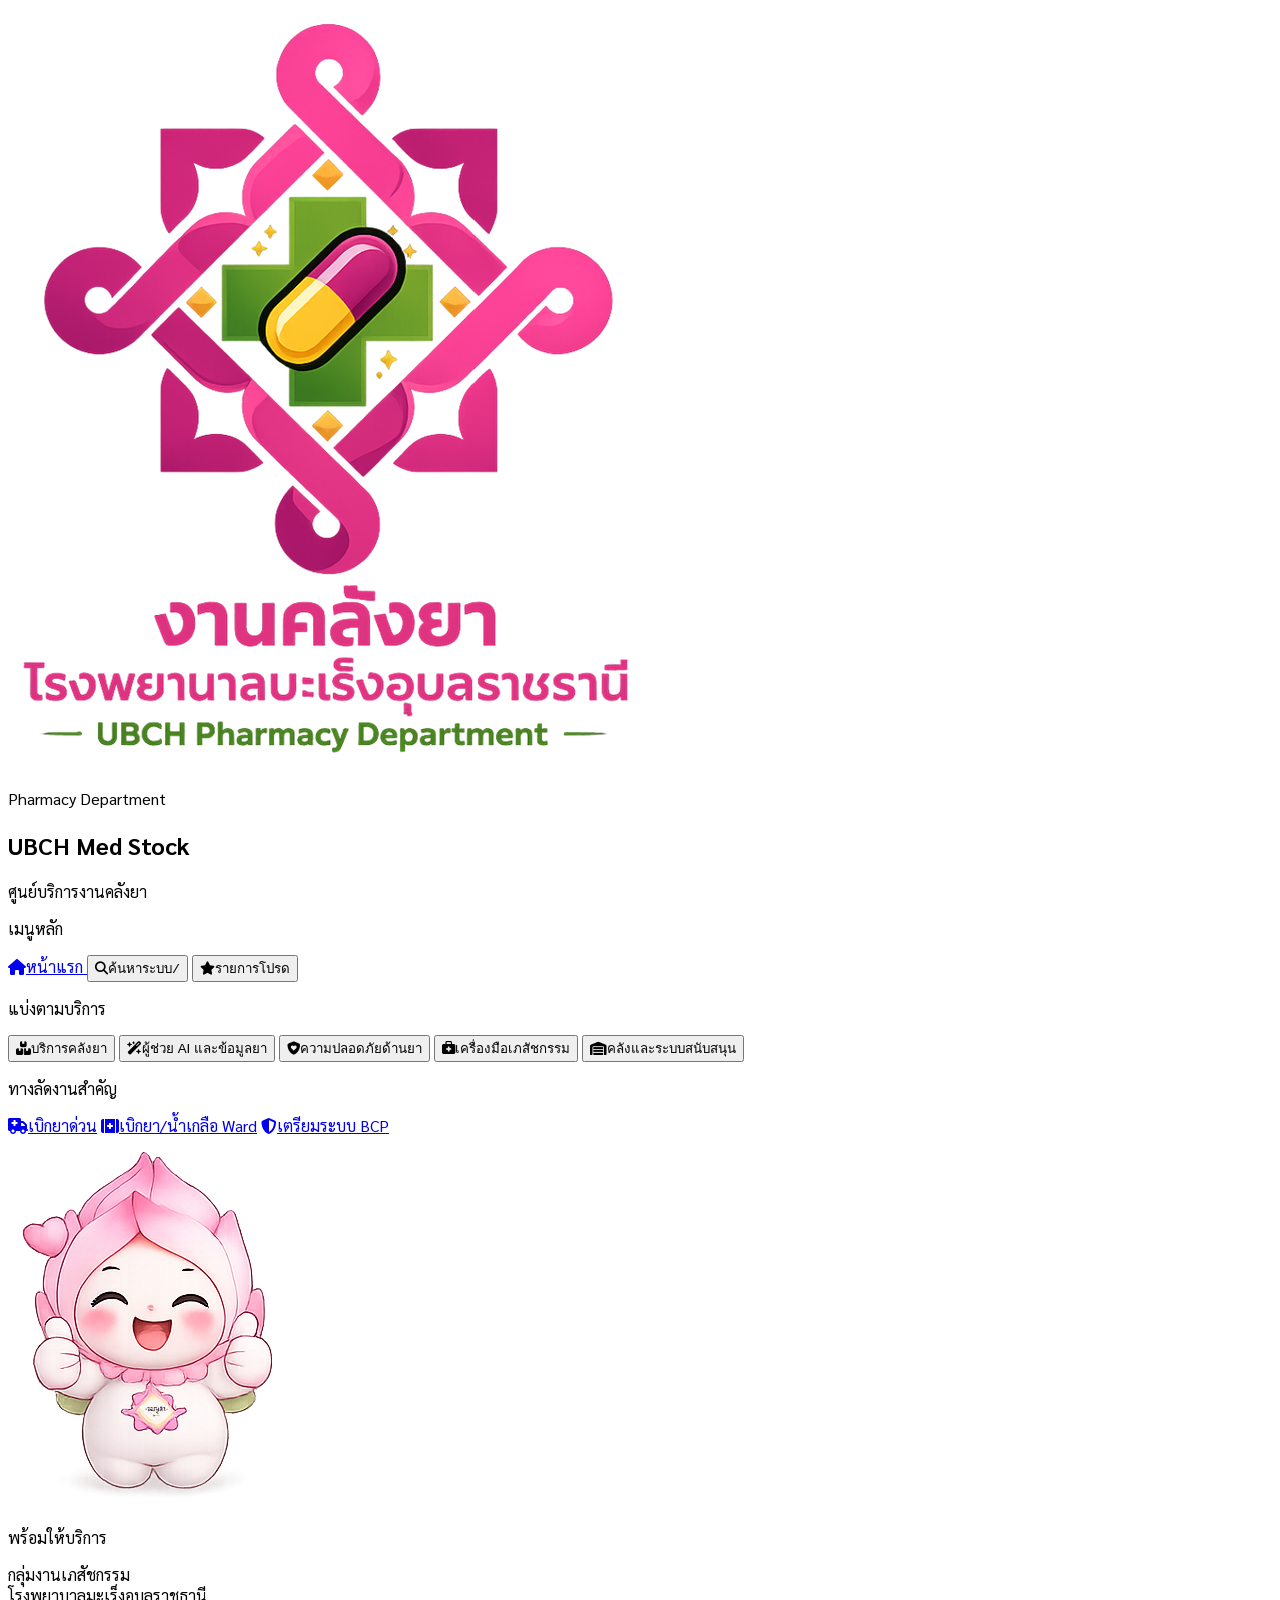
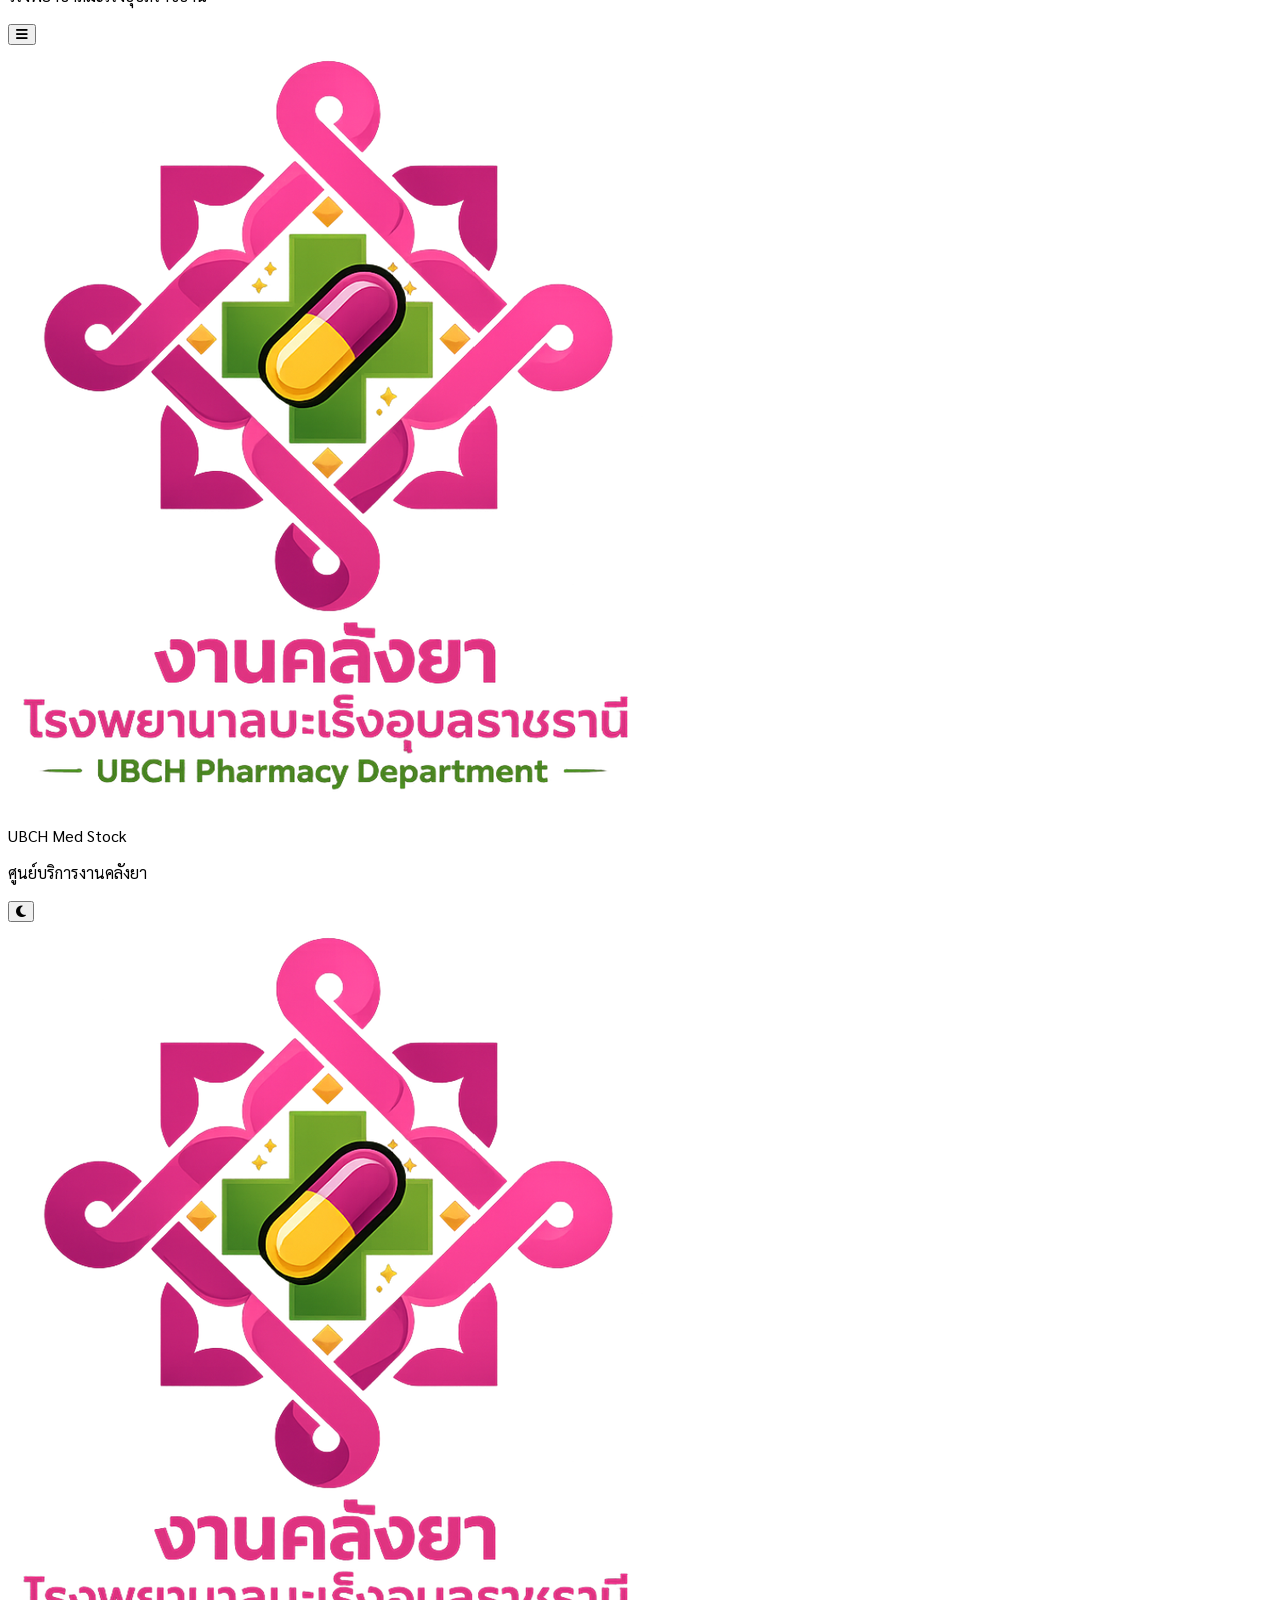
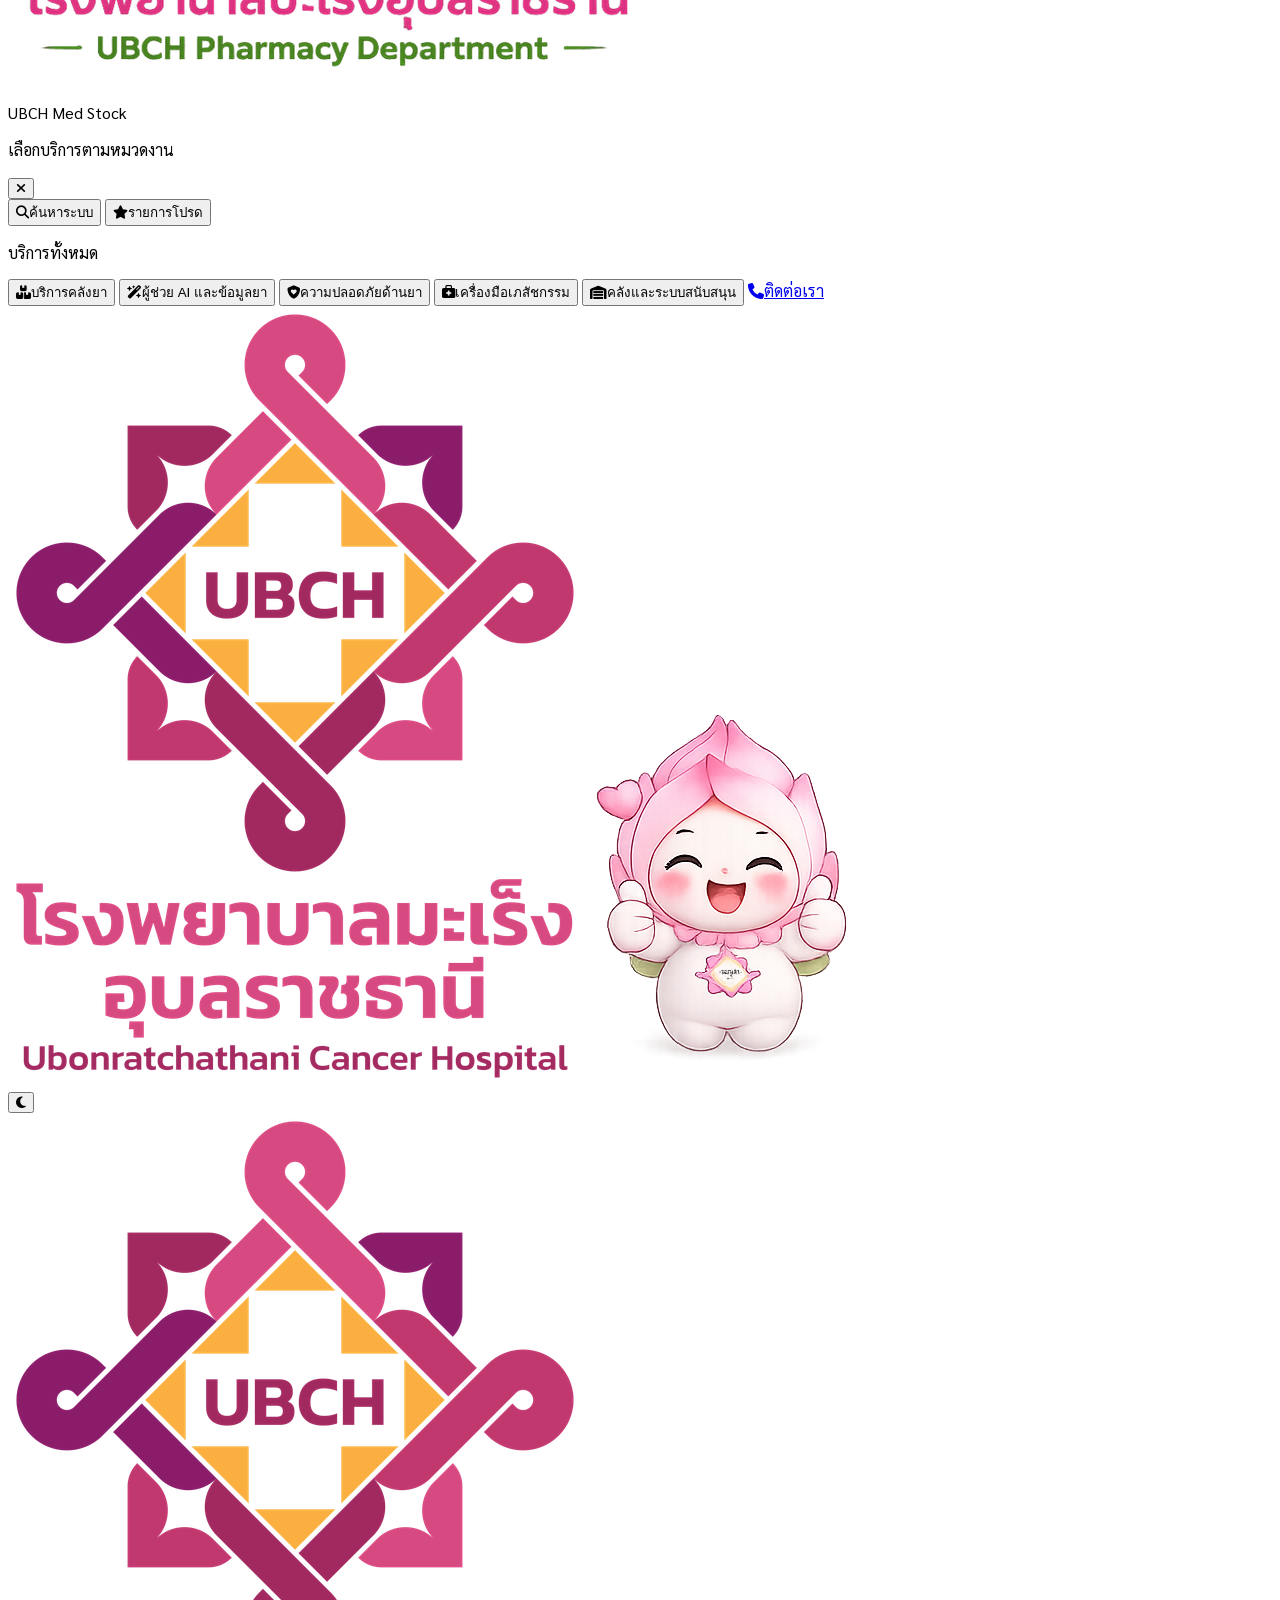
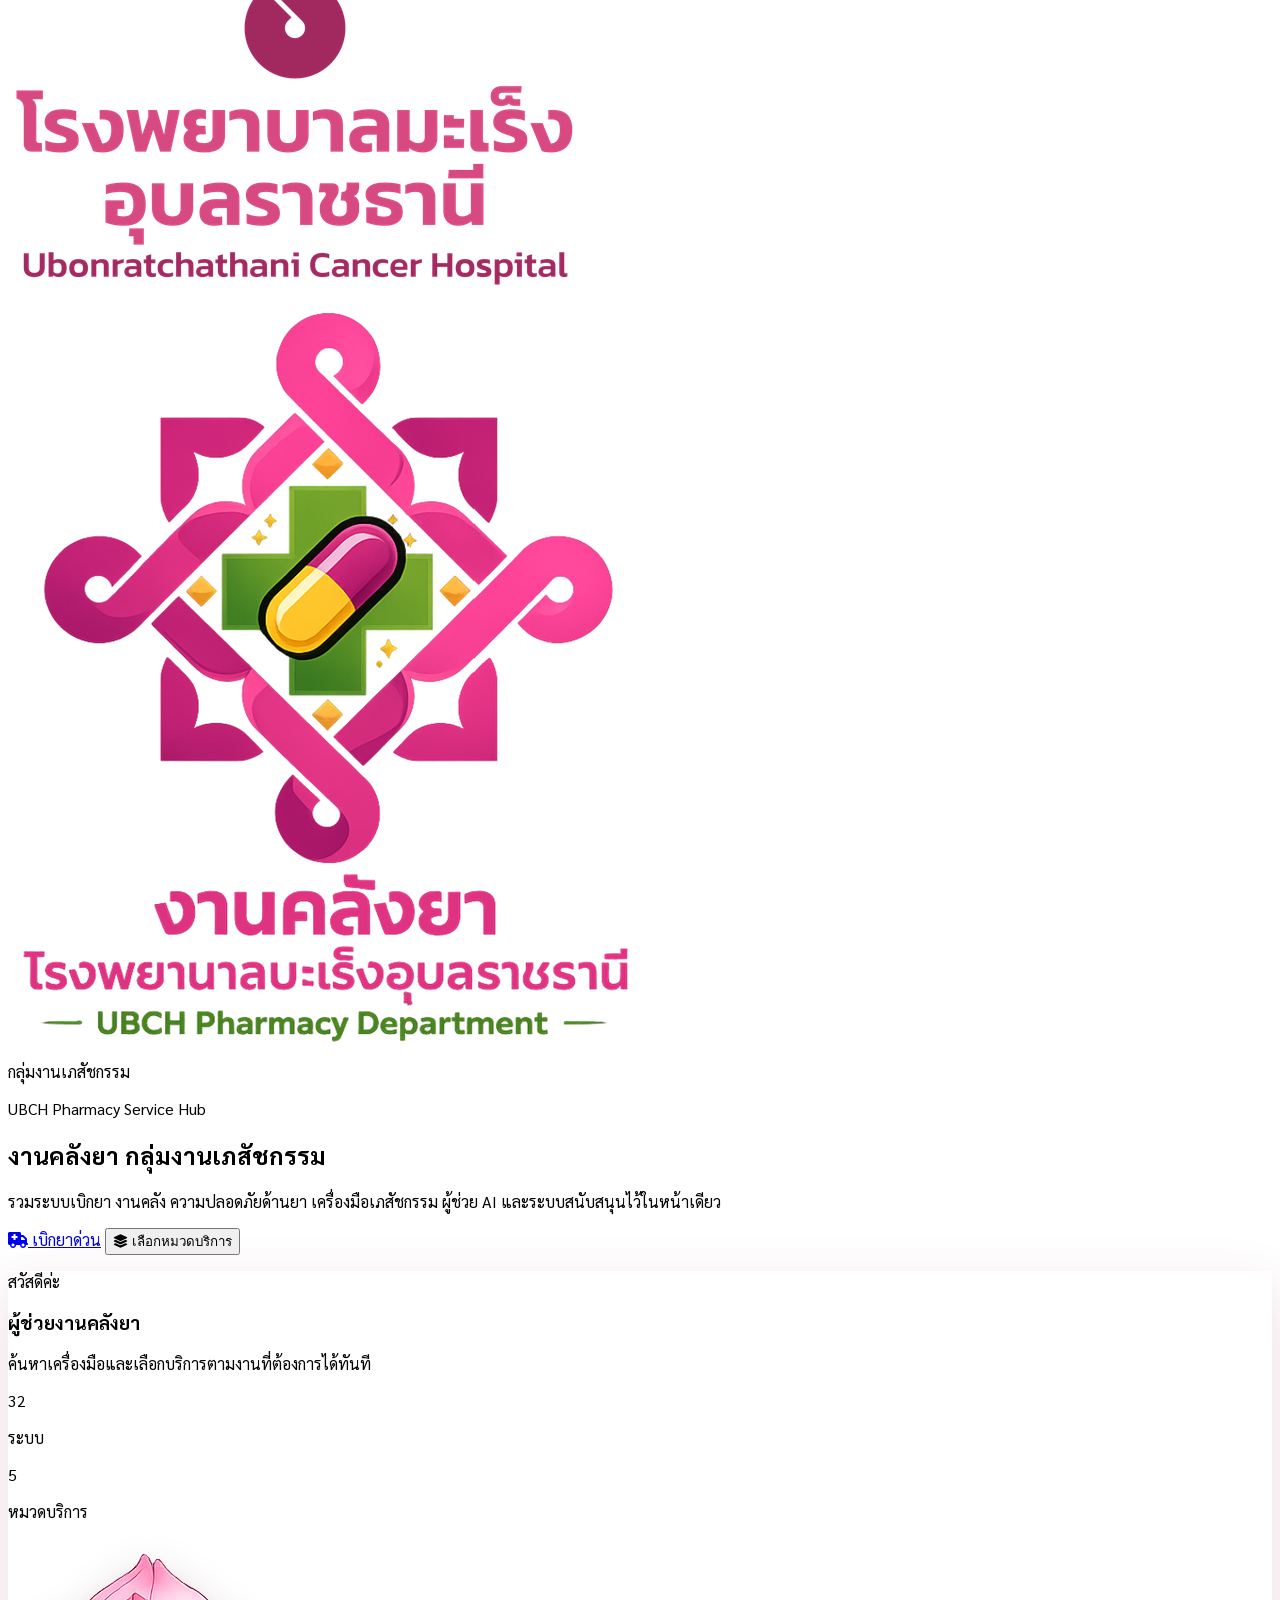
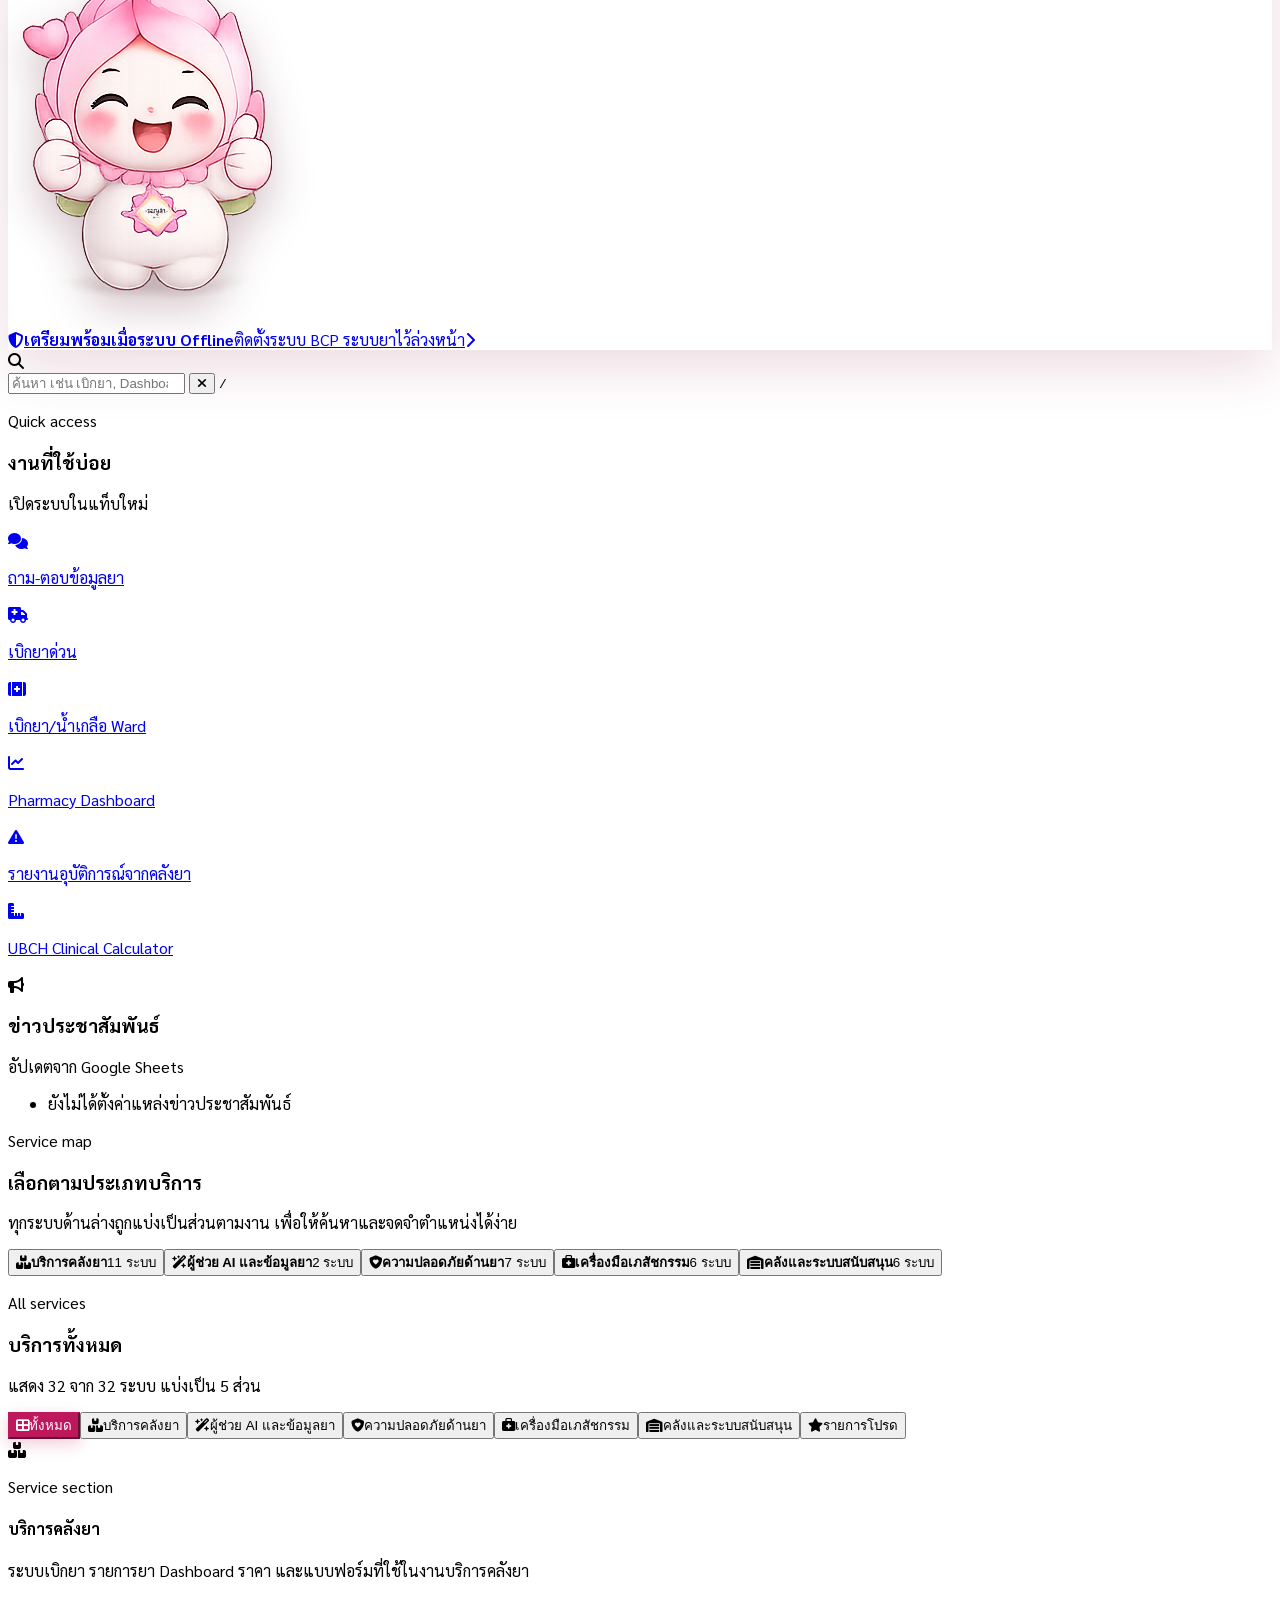
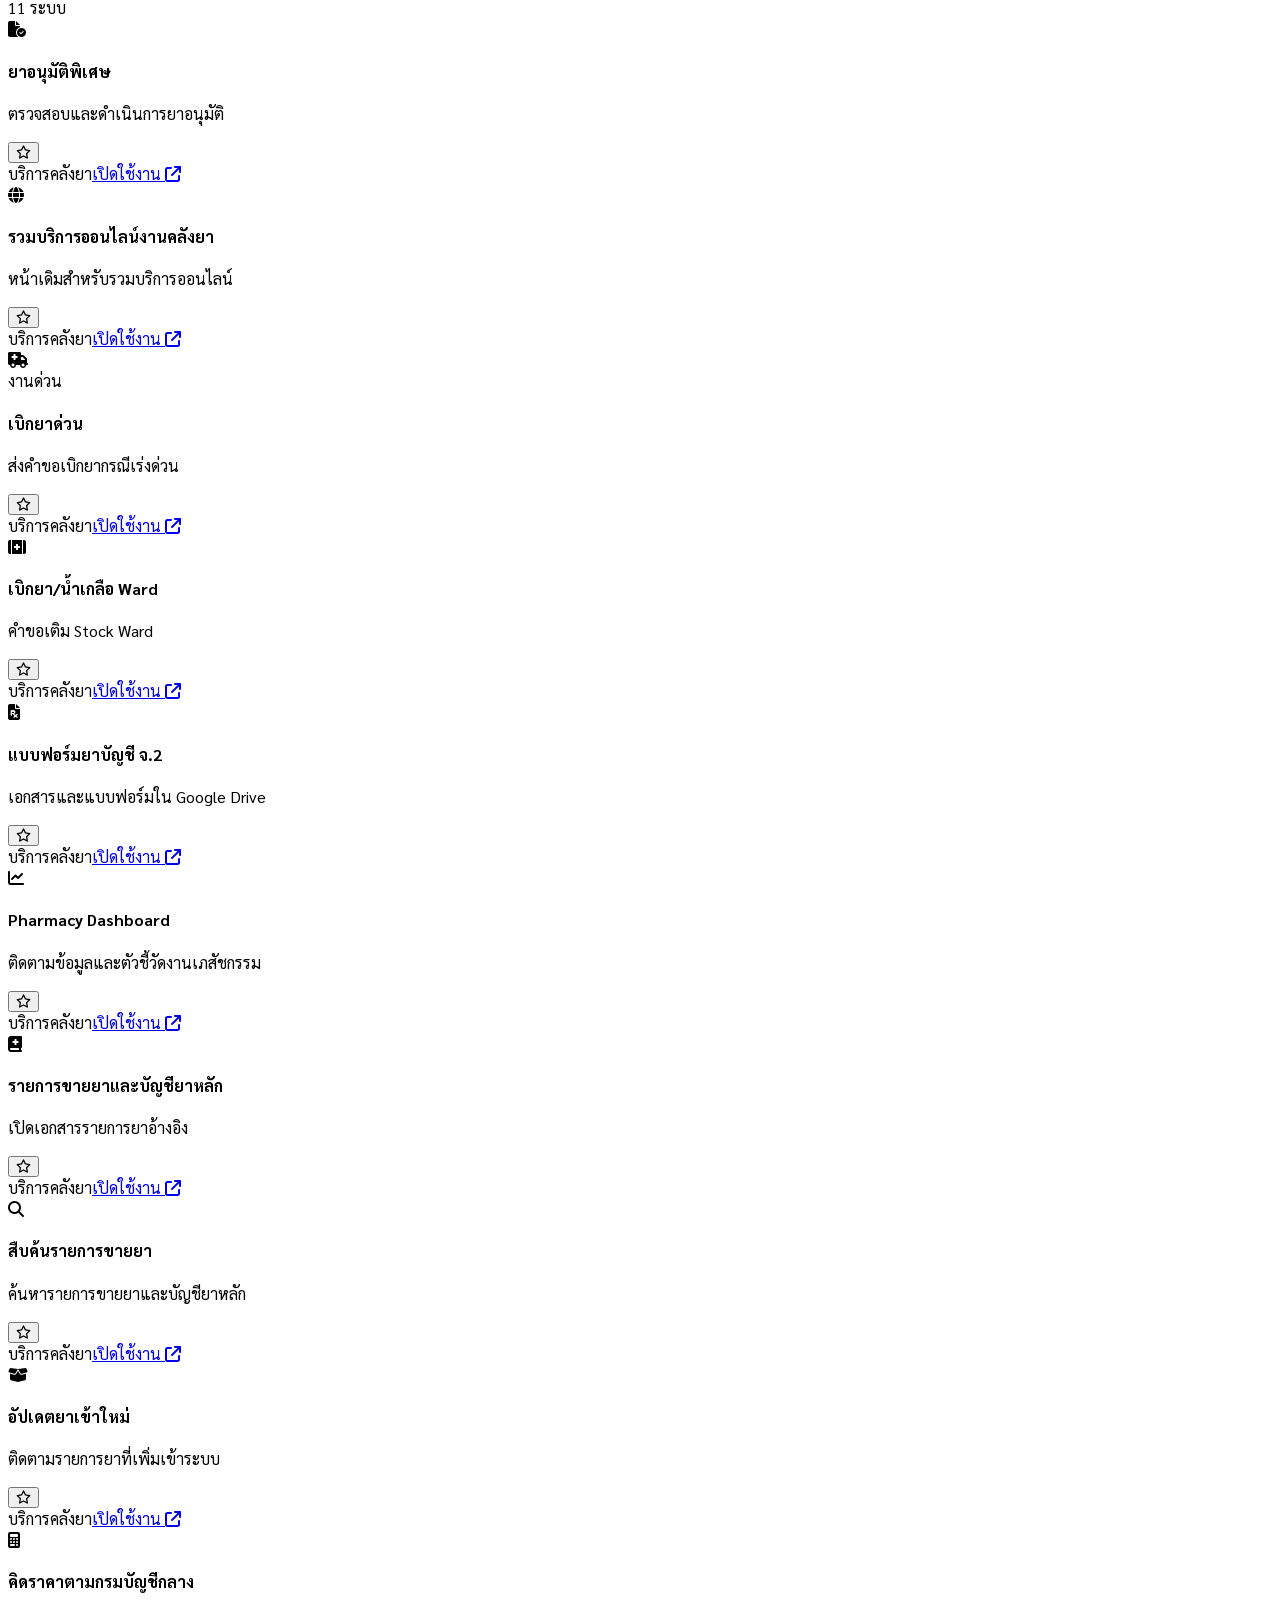
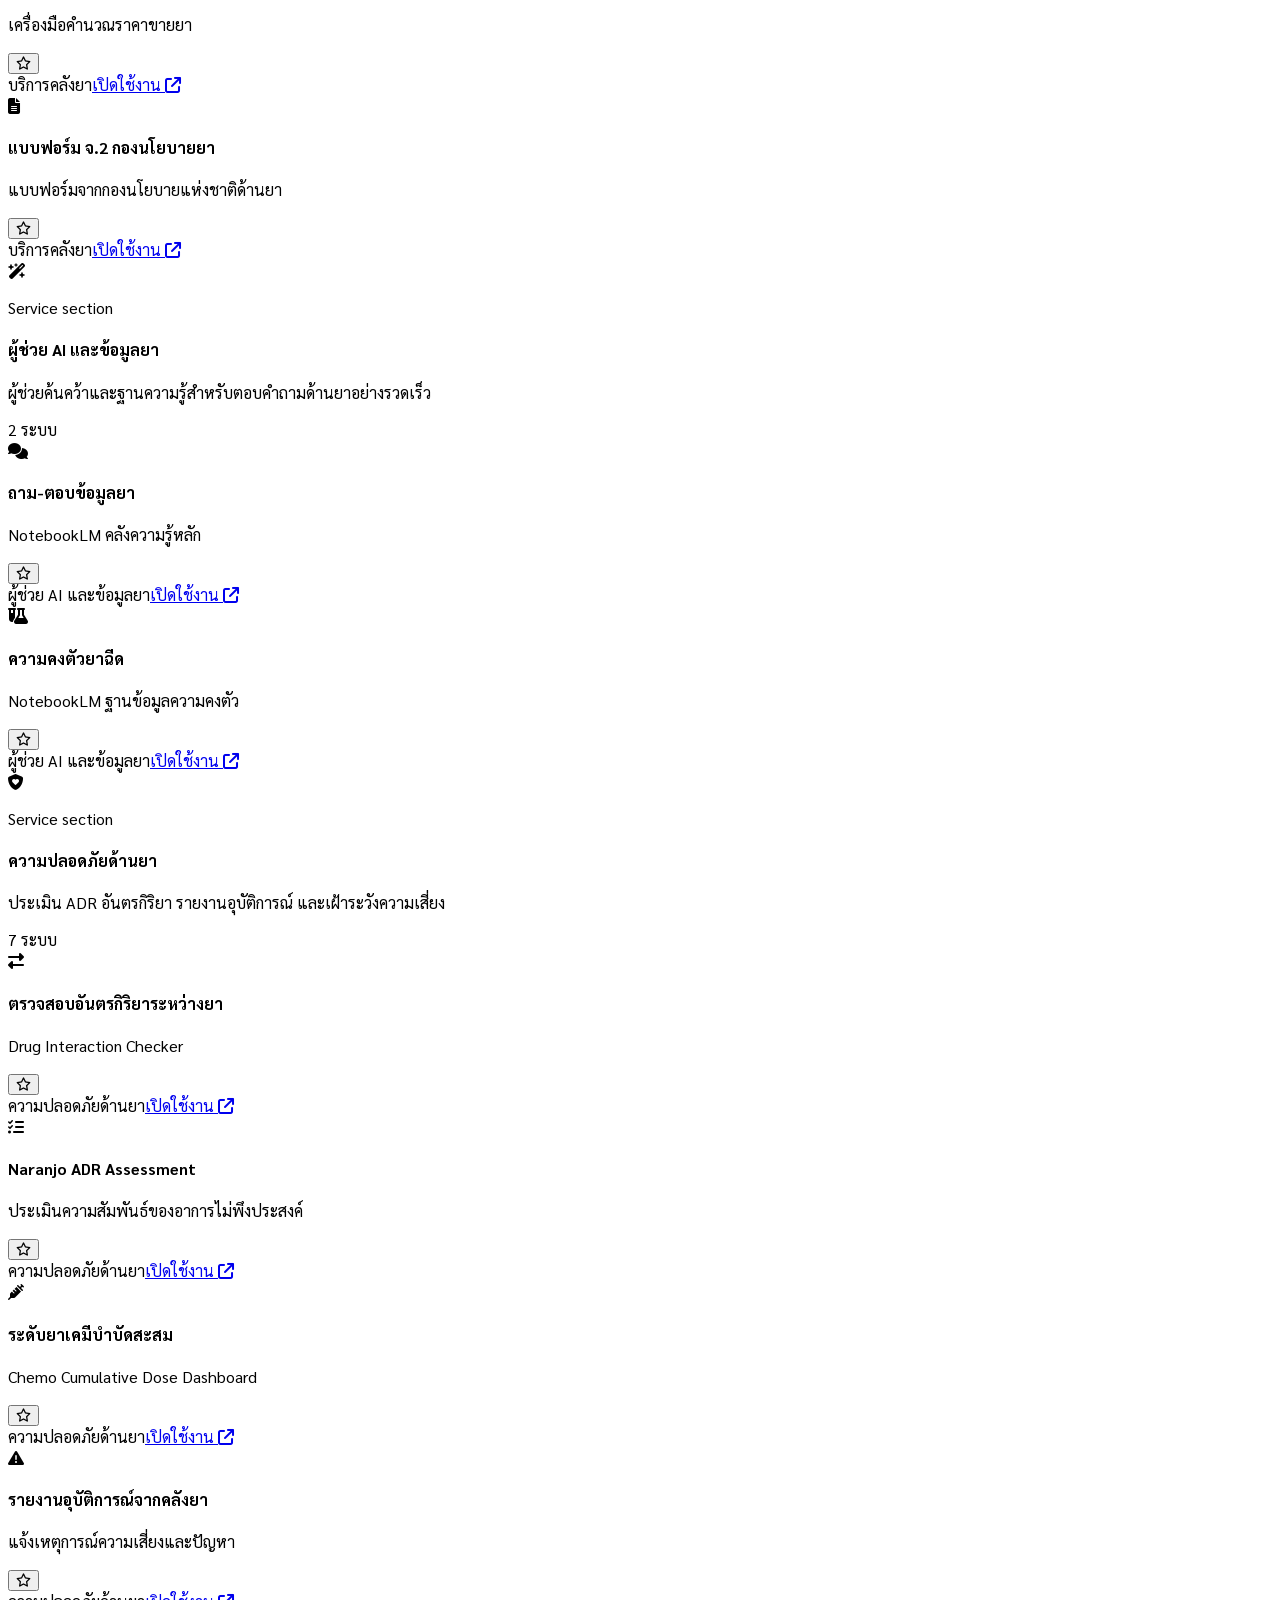
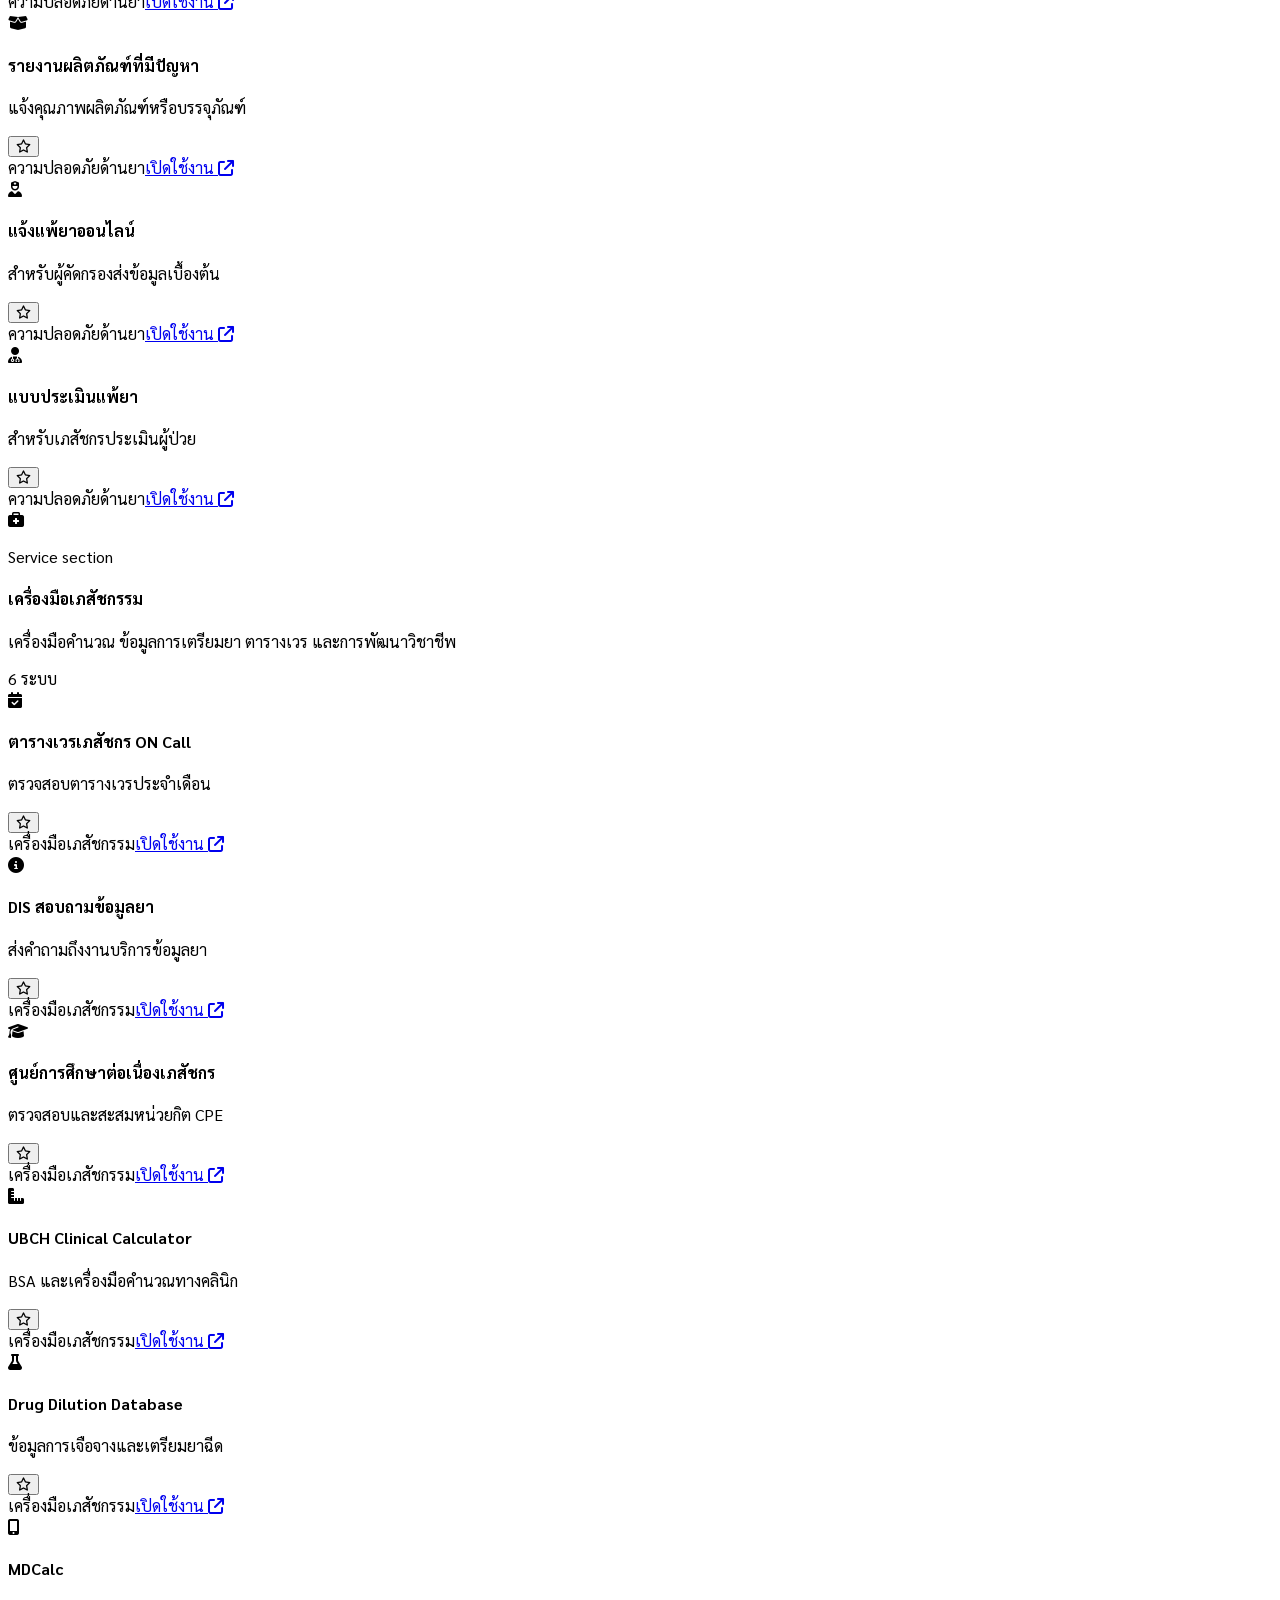
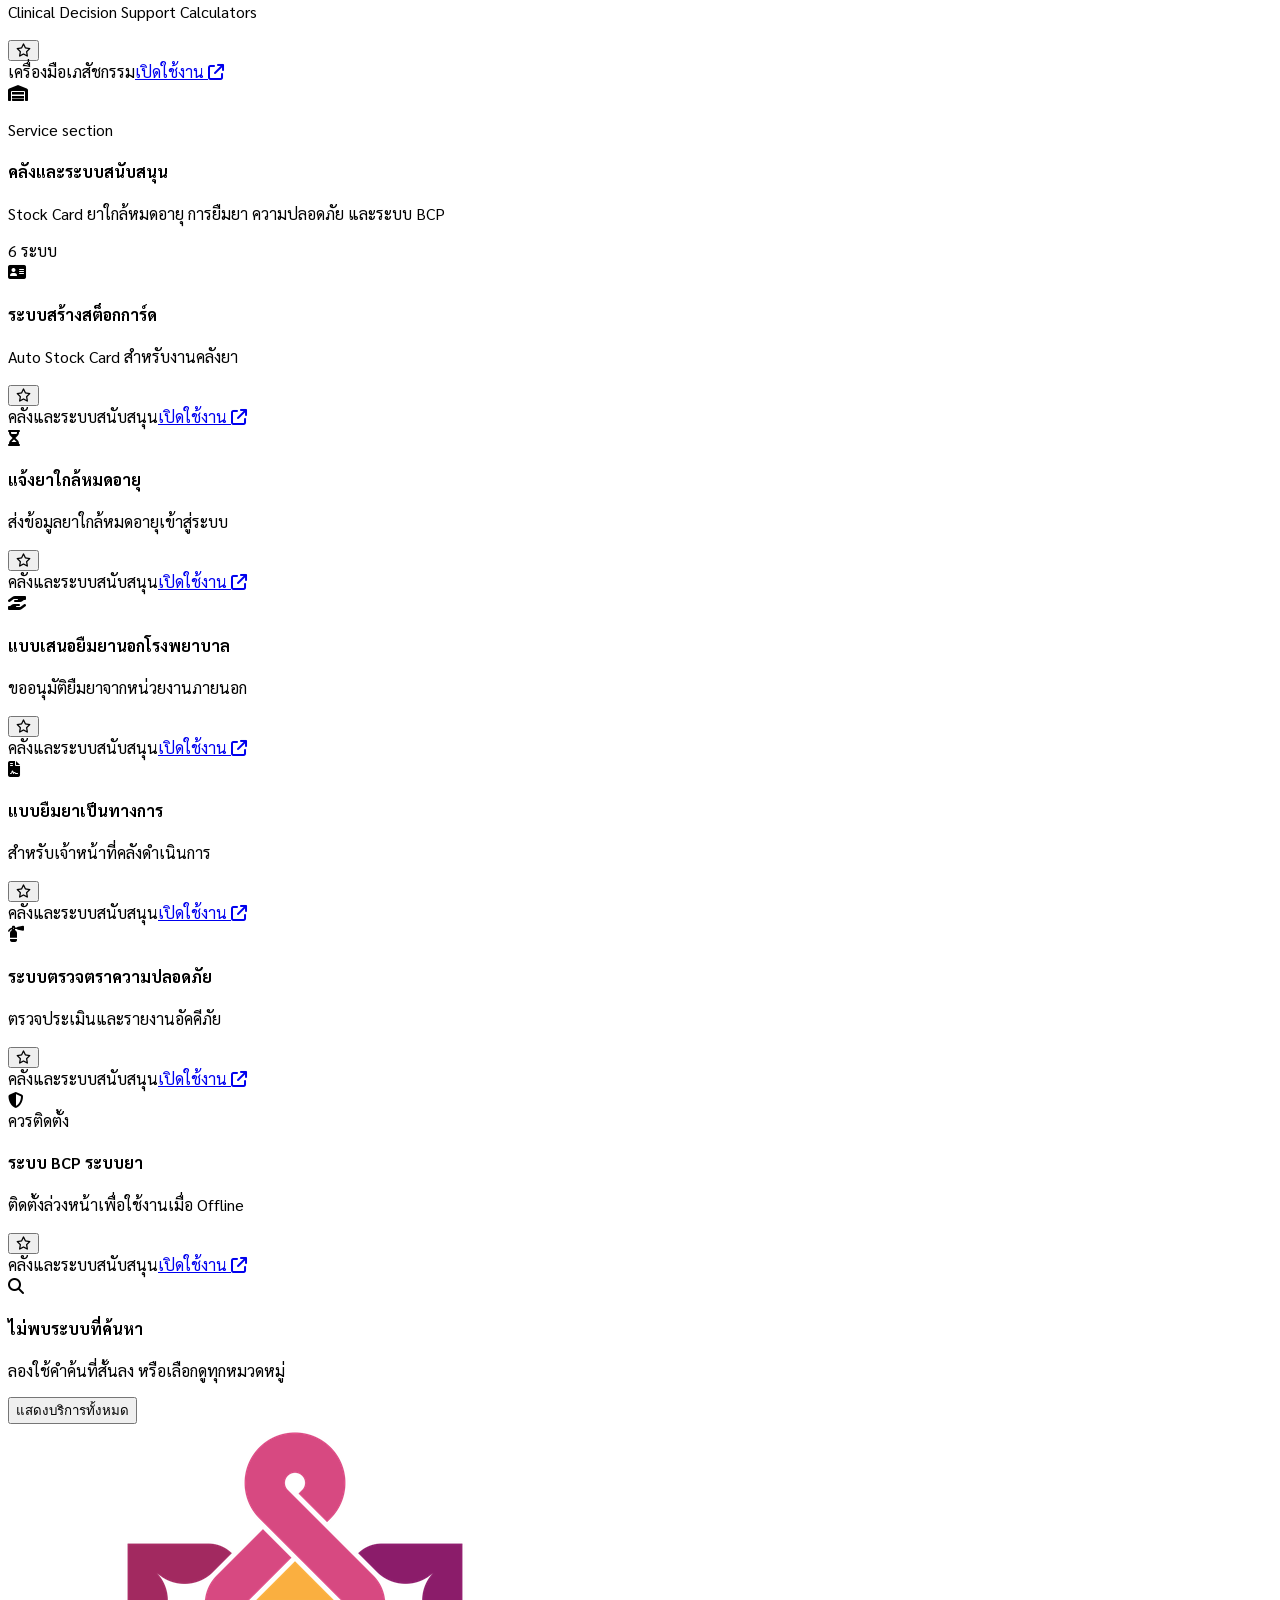
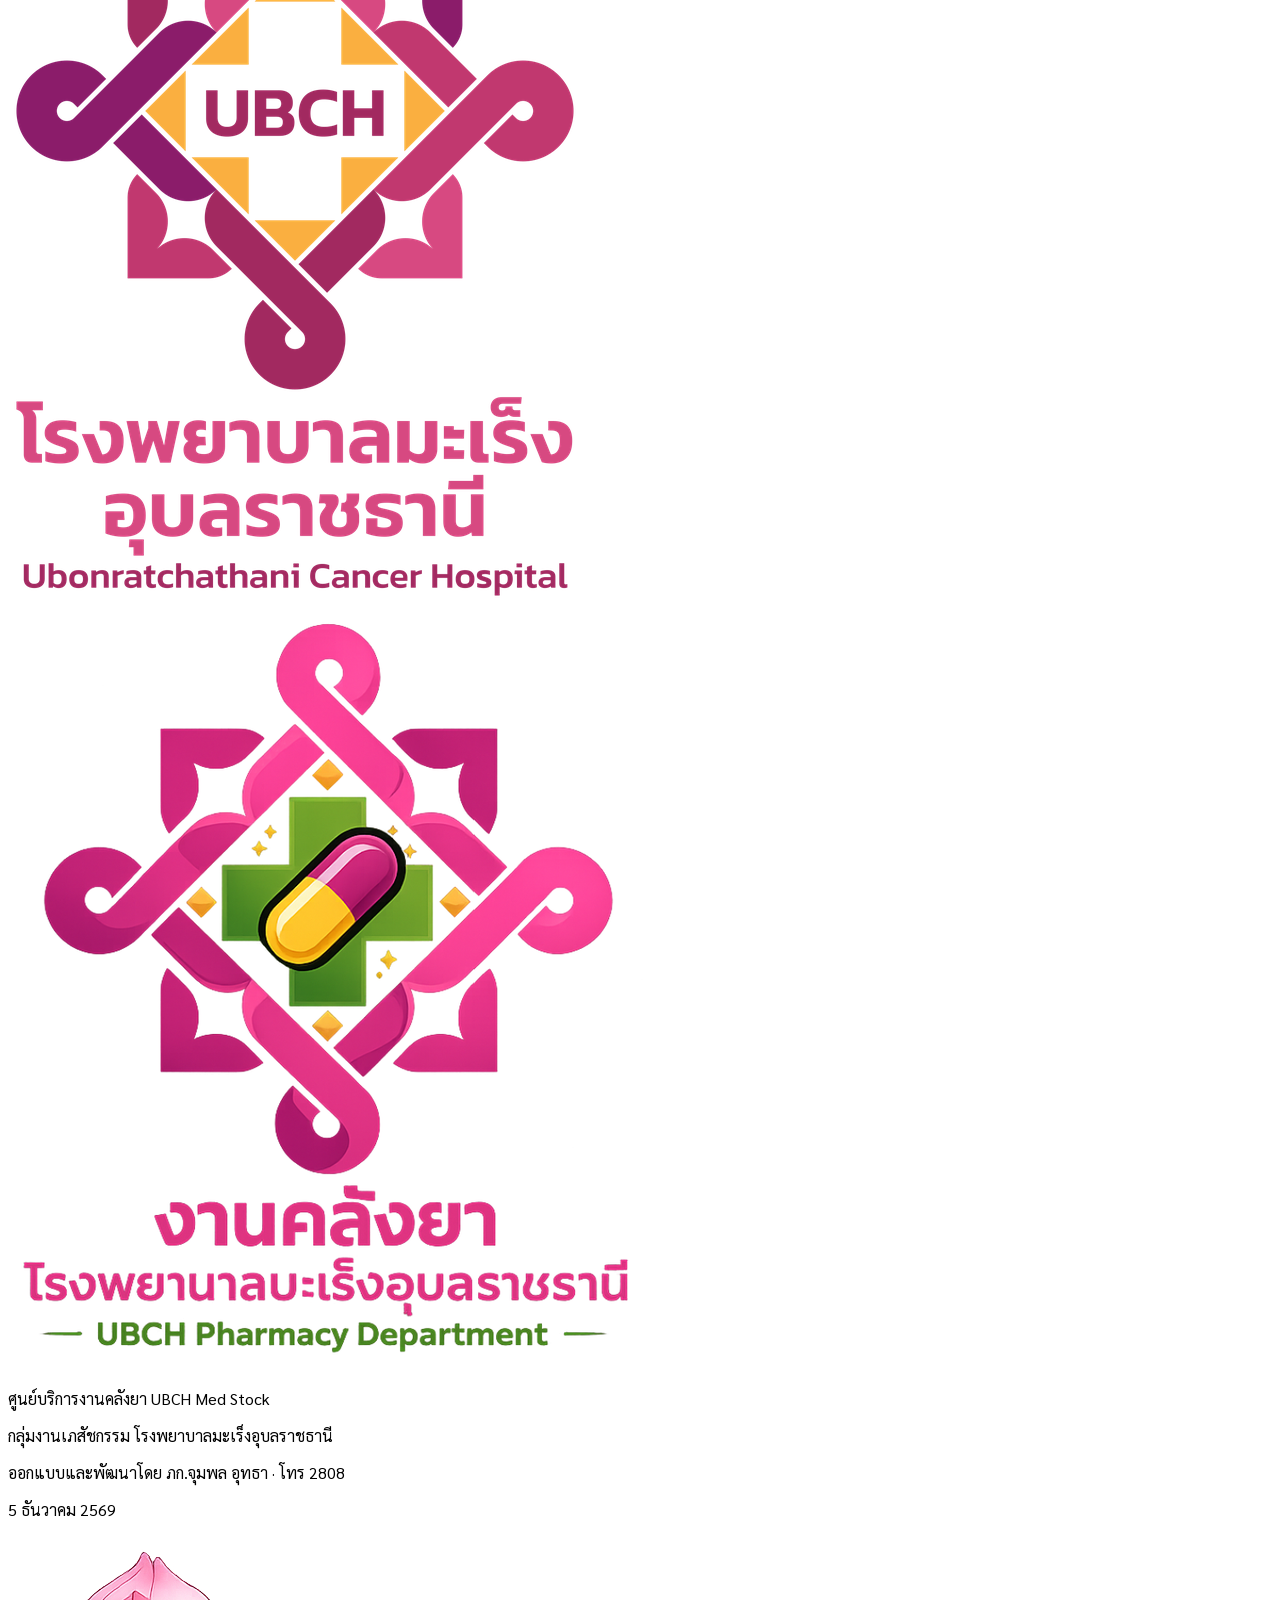
==== index.html @ 66f8eefd "Update index.html" ====
<!DOCTYPE html>
<html lang="th">
<head>
  <meta charset="UTF-8" />
  <meta name="viewport" content="width=device-width, initial-scale=1.0" />
  <meta name="theme-color" content="#be185d" />
  <meta name="description" content="ศูนย์รวมบริการงานคลังยาและเครื่องมือทางเภสัชกรรม โรงพยาบาลมะเร็งอุบลราชธานี" />
  <title>UBCH Med Stock | งานคลังยา</title>
  <link rel="icon" type="image/png" href="assets/favicon.png" />
  <link rel="apple-touch-icon" href="assets/favicon.png" />

  <script src="https://cdn.tailwindcss.com"></script>
  <link rel="preconnect" href="https://fonts.googleapis.com" />
  <link rel="preconnect" href="https://fonts.gstatic.com" crossorigin />
  <link href="https://fonts.googleapis.com/css2?family=Sarabun:wght@300;400;500;600;700&display=swap" rel="stylesheet" />
  <link rel="stylesheet" href="https://cdnjs.cloudflare.com/ajax/libs/font-awesome/6.5.2/css/all.min.css" />
  <script src="https://cdnjs.cloudflare.com/ajax/libs/PapaParse/5.4.1/papaparse.min.js"></script>

  <script>
    tailwind.config = {
      darkMode: 'class',
      theme: {
        extend: {
          fontFamily: { sarabun: ['Sarabun', 'sans-serif'] },
          boxShadow: {
            soft: '0 10px 35px rgba(15, 23, 42, .08)',
            card: '0 8px 24px rgba(15, 23, 42, .06)'
          }
        }
      }
    };
  </script>

  <style>
    :root { color-scheme: light; }
    html.dark { color-scheme: dark; }
    body { font-family: 'Sarabun', sans-serif; }
    * { -webkit-tap-highlight-color: transparent; }
    ::selection { background: #bae6fd; color: #0c4a6e; }
    ::-webkit-scrollbar { width: 9px; height: 9px; }
    ::-webkit-scrollbar-track { background: transparent; }
    ::-webkit-scrollbar-thumb { background: #cbd5e1; border-radius: 99px; border: 2px solid transparent; background-clip: content-box; }
    .dark ::-webkit-scrollbar-thumb { background: #475569; border: 2px solid transparent; background-clip: content-box; }
    .glass { background: rgba(255,255,255,.78); backdrop-filter: blur(16px); }
    .dark .glass { background: rgba(15,23,42,.82); }
    .service-card { transition: transform .2s ease, box-shadow .2s ease, border-color .2s ease; }
    .service-card:hover { transform: translateY(-4px); }
    .service-card:focus-within { outline: 3px solid rgba(14,165,233,.25); outline-offset: 2px; }
    .category-chip[aria-pressed="true"] { background: #be185d; color: white; border-color: #be185d; box-shadow: 0 5px 16px rgba(190,24,93,.22); }
    .dark .category-chip[aria-pressed="true"] { background: #fb7185; color: #4c0519; border-color: #fb7185; }
    .fade-in { animation: fadeIn .25s ease-out; }

    .section-anchor { scroll-margin-top: 5.5rem; }
    .brand-logo { object-fit: contain; }
    .brand-card { box-shadow: 0 18px 50px rgba(136, 19, 55, .15); }
    .mascot-pop { filter: drop-shadow(0 18px 22px rgba(76, 5, 25, .24)); animation: mascotFloat 4.6s ease-in-out infinite; }
    @keyframes mascotFloat { 0%,100% { transform: translateY(0) rotate(-1deg); } 50% { transform: translateY(-8px) rotate(1deg); } }
    .service-group { transition: border-color .2s ease, box-shadow .2s ease; }
    .service-group:hover { box-shadow: 0 16px 44px rgba(15, 23, 42, .07); }
    .service-map-card { transition: transform .2s ease, box-shadow .2s ease, border-color .2s ease; }
    .service-map-card:hover { transform: translateY(-3px); }

    @keyframes fadeIn { from { opacity: 0; transform: translateY(4px); } to { opacity: 1; transform: translateY(0); } }
    @media (prefers-reduced-motion: reduce) {
      *, *::before, *::after { scroll-behavior: auto !important; animation-duration: .01ms !important; transition-duration: .01ms !important; }
    }
  </style>
</head>

<body class="min-h-screen bg-slate-50 text-slate-800 antialiased dark:bg-slate-950 dark:text-slate-100">
  <a href="#main-content" class="sr-only focus:not-sr-only focus:fixed focus:left-4 focus:top-4 focus:z-[100] focus:rounded-lg focus:bg-white focus:px-4 focus:py-2 focus:text-sky-700 focus:shadow-lg">ข้ามไปยังเนื้อหาหลัก</a>

  <!-- Desktop sidebar -->
  <aside class="fixed inset-y-0 left-0 z-40 hidden w-72 flex-col border-r border-slate-200 bg-white lg:flex dark:border-slate-800 dark:bg-slate-900">
    <div class="border-b border-rose-100 bg-gradient-to-br from-rose-50 via-white to-amber-50 p-4 dark:border-slate-800 dark:from-slate-900 dark:via-slate-900 dark:to-rose-950/30">
      <div class="flex items-center gap-3">
        <div class="grid h-16 w-16 shrink-0 place-items-center overflow-hidden rounded-2xl border border-rose-100 bg-white p-1.5 shadow-sm dark:border-slate-700 dark:bg-white">
          <img src="assets/pharmacy-logo.png" alt="ตรางานคลังยา โรงพยาบาลมะเร็งอุบลราชธานี" class="brand-logo h-full w-full" />
        </div>
        <div class="min-w-0">
          <p class="text-[10px] font-bold uppercase tracking-[.18em] text-rose-500">Pharmacy Department</p>
          <h1 class="truncate text-lg font-bold text-slate-900 dark:text-white">UBCH Med Stock</h1>
          <p class="truncate text-xs text-slate-500 dark:text-slate-400">ศูนย์บริการงานคลังยา</p>
        </div>
      </div>
    </div>

    <nav class="flex-1 overflow-y-auto p-4" aria-label="เมนูหลัก">
      <p class="mb-2 px-3 text-[11px] font-semibold uppercase tracking-[.18em] text-slate-400">เมนูหลัก</p>
      <a href="#home" class="sidebar-link flex items-center gap-3 rounded-xl bg-rose-50 px-3 py-3 font-semibold text-rose-700 dark:bg-rose-500/10 dark:text-rose-300">
        <i class="fa-solid fa-house w-5 text-center" aria-hidden="true"></i><span>หน้าแรก</span>
      </a>
      <button type="button" onclick="focusSearch()" class="sidebar-link mt-1 flex w-full items-center gap-3 rounded-xl px-3 py-3 text-left text-slate-600 hover:bg-slate-100 dark:text-slate-300 dark:hover:bg-slate-800">
        <i class="fa-solid fa-magnifying-glass w-5 text-center" aria-hidden="true"></i><span>ค้นหาระบบ</span><kbd class="ml-auto rounded border border-slate-200 bg-white px-1.5 py-0.5 text-[10px] text-slate-400 dark:border-slate-700 dark:bg-slate-900">/</kbd>
      </button>
      <button type="button" onclick="setCategory('favorite')" class="sidebar-link mt-1 flex w-full items-center gap-3 rounded-xl px-3 py-3 text-left text-slate-600 hover:bg-slate-100 dark:text-slate-300 dark:hover:bg-slate-800">
        <i class="fa-solid fa-star w-5 text-center text-amber-400" aria-hidden="true"></i><span>รายการโปรด</span>
      </button>

      <p class="mb-2 mt-7 px-3 text-[11px] font-semibold uppercase tracking-[.18em] text-slate-400">แบ่งตามบริการ</p>
      <button type="button" onclick="jumpToCategory('service')" class="sidebar-link flex w-full items-center gap-3 rounded-xl px-3 py-2.5 text-left text-slate-600 hover:bg-rose-50 hover:text-rose-700 dark:text-slate-300 dark:hover:bg-rose-500/10 dark:hover:text-rose-300"><i class="fa-solid fa-boxes-stacked w-5 text-center text-rose-500"></i><span>บริการคลังยา</span></button>
      <button type="button" onclick="jumpToCategory('ai')" class="sidebar-link mt-1 flex w-full items-center gap-3 rounded-xl px-3 py-2.5 text-left text-slate-600 hover:bg-violet-50 hover:text-violet-700 dark:text-slate-300 dark:hover:bg-violet-500/10 dark:hover:text-violet-300"><i class="fa-solid fa-wand-magic-sparkles w-5 text-center text-violet-500"></i><span>ผู้ช่วย AI และข้อมูลยา</span></button>
      <button type="button" onclick="jumpToCategory('safety')" class="sidebar-link mt-1 flex w-full items-center gap-3 rounded-xl px-3 py-2.5 text-left text-slate-600 hover:bg-red-50 hover:text-red-700 dark:text-slate-300 dark:hover:bg-red-500/10 dark:hover:text-red-300"><i class="fa-solid fa-shield-heart w-5 text-center text-red-500"></i><span>ความปลอดภัยด้านยา</span></button>
      <button type="button" onclick="jumpToCategory('tool')" class="sidebar-link mt-1 flex w-full items-center gap-3 rounded-xl px-3 py-2.5 text-left text-slate-600 hover:bg-emerald-50 hover:text-emerald-700 dark:text-slate-300 dark:hover:bg-emerald-500/10 dark:hover:text-emerald-300"><i class="fa-solid fa-briefcase-medical w-5 text-center text-emerald-500"></i><span>เครื่องมือเภสัชกรรม</span></button>
      <button type="button" onclick="jumpToCategory('inventory')" class="sidebar-link mt-1 flex w-full items-center gap-3 rounded-xl px-3 py-2.5 text-left text-slate-600 hover:bg-amber-50 hover:text-amber-700 dark:text-slate-300 dark:hover:bg-amber-500/10 dark:hover:text-amber-300"><i class="fa-solid fa-warehouse w-5 text-center text-amber-500"></i><span>คลังและระบบสนับสนุน</span></button>

      <p class="mb-2 mt-7 px-3 text-[11px] font-semibold uppercase tracking-[.18em] text-slate-400">ทางลัดงานสำคัญ</p>
      <a href="https://docs.google.com/forms/d/e/1FAIpQLSfTO3DNahQl5loprPFbpa1M6TQDwKfxNxFvvGinGTfjLX7sew/viewform?c=0&w=1" target="_blank" rel="noopener noreferrer" class="sidebar-link flex items-center gap-3 rounded-xl px-3 py-3 text-slate-600 hover:bg-rose-50 hover:text-rose-700 dark:text-slate-300 dark:hover:bg-rose-500/10 dark:hover:text-rose-300"><i class="fa-solid fa-truck-medical w-5 text-center"></i><span>เบิกยาด่วน</span></a>
      <a href="https://goo.gl/forms/GCTKWjS6Zm" target="_blank" rel="noopener noreferrer" class="sidebar-link mt-1 flex items-center gap-3 rounded-xl px-3 py-3 text-slate-600 hover:bg-sky-50 hover:text-sky-700 dark:text-slate-300 dark:hover:bg-sky-500/10 dark:hover:text-sky-300"><i class="fa-solid fa-kit-medical w-5 text-center"></i><span>เบิกยา/น้ำเกลือ Ward</span></a>
      <a href="https://jumpon097.github.io/pharubchbcp/" target="_blank" rel="noopener noreferrer" class="sidebar-link mt-1 flex items-center gap-3 rounded-xl px-3 py-3 text-slate-600 hover:bg-amber-50 hover:text-amber-700 dark:text-slate-300 dark:hover:bg-amber-500/10 dark:hover:text-amber-300"><i class="fa-solid fa-shield-halved w-5 text-center"></i><span>เตรียมระบบ BCP</span></a>
    </nav>

    <div class="border-t border-slate-200 p-4 dark:border-slate-800">
      <div class="relative overflow-hidden rounded-2xl bg-gradient-to-br from-rose-50 to-amber-50 p-3 dark:from-rose-950/30 dark:to-slate-800">
        <img src="assets/mascot.png" alt="มาสคอตโรงพยาบาล" class="absolute -bottom-3 -right-2 h-24 opacity-90" />
        <div class="relative pr-16">
          <div class="flex items-center gap-2 text-xs text-slate-600 dark:text-slate-300"><span class="relative flex h-2.5 w-2.5"><span class="absolute inline-flex h-full w-full animate-ping rounded-full bg-emerald-400 opacity-50"></span><span class="relative inline-flex h-2.5 w-2.5 rounded-full bg-emerald-500"></span></span><span>พร้อมให้บริการ</span></div>
          <p class="mt-2 text-[11px] leading-relaxed text-slate-500 dark:text-slate-400">กลุ่มงานเภสัชกรรม<br />โรงพยาบาลมะเร็งอุบลราชธานี</p>
        </div>
      </div>
    </div>
  </aside>

  <!-- Mobile header -->
  <header class="glass sticky top-0 z-30 border-b border-slate-200 px-4 py-3 lg:hidden dark:border-slate-800">
    <div class="mx-auto flex max-w-7xl items-center justify-between gap-3">
      <div class="flex min-w-0 items-center gap-3">
        <button id="mobile-menu-button" type="button" class="grid h-10 w-10 shrink-0 place-items-center rounded-xl border border-slate-200 bg-white text-slate-600 dark:border-slate-700 dark:bg-slate-800 dark:text-slate-200" aria-label="เปิดเมนู" aria-expanded="false">
          <i class="fa-solid fa-bars" aria-hidden="true"></i>
        </button>
        <div class="grid h-11 w-11 shrink-0 place-items-center overflow-hidden rounded-xl border border-rose-100 bg-white p-1 dark:border-slate-700"><img src="assets/pharmacy-logo.png" alt="โลโก้งานคลังยา" class="brand-logo h-full w-full" /></div>
        <div class="min-w-0">
          <p class="truncate font-bold text-slate-900 dark:text-white">UBCH Med Stock</p>
          <p class="truncate text-[11px] text-slate-500 dark:text-slate-400">ศูนย์บริการงานคลังยา</p>
        </div>
      </div>
      <button type="button" class="theme-toggle grid h-10 w-10 shrink-0 place-items-center rounded-xl border border-slate-200 bg-white text-slate-600 dark:border-slate-700 dark:bg-slate-800 dark:text-slate-200" aria-label="สลับโหมดสี">
        <i class="fa-solid fa-moon" aria-hidden="true"></i>
      </button>
    </div>
  </header>

  <!-- Mobile drawer -->
  <div id="mobile-drawer" class="fixed inset-0 z-50 hidden lg:hidden" aria-hidden="true">
    <div class="absolute inset-0 bg-slate-950/55 backdrop-blur-sm" data-close-drawer></div>
    <div class="absolute inset-y-0 left-0 w-[86%] max-w-sm bg-white p-4 shadow-2xl dark:bg-slate-900">
      <div class="mb-5 flex items-center justify-between">
        <div class="flex items-center gap-3">
          <div class="grid h-14 w-14 place-items-center overflow-hidden rounded-2xl border border-rose-100 bg-white p-1 dark:border-slate-700"><img src="assets/pharmacy-logo.png" alt="โลโก้งานคลังยา" class="brand-logo h-full w-full" /></div>
          <div><p class="font-bold">UBCH Med Stock</p><p class="text-xs text-slate-500 dark:text-slate-400">เลือกบริการตามหมวดงาน</p></div>
        </div>
        <button type="button" class="grid h-10 w-10 place-items-center rounded-xl bg-slate-100 text-slate-600 dark:bg-slate-800 dark:text-slate-300" data-close-drawer aria-label="ปิดเมนู"><i class="fa-solid fa-xmark"></i></button>
      </div>
      <div class="space-y-2">
        <button type="button" onclick="focusSearch(); closeDrawer();" class="flex w-full items-center gap-3 rounded-xl bg-rose-50 px-4 py-3 text-left font-semibold text-rose-700 dark:bg-rose-500/10 dark:text-rose-300"><i class="fa-solid fa-magnifying-glass w-5"></i>ค้นหาระบบ</button>
        <button type="button" onclick="setCategory('favorite'); closeDrawer();" class="flex w-full items-center gap-3 rounded-xl px-4 py-3 text-left text-slate-700 hover:bg-slate-100 dark:text-slate-200 dark:hover:bg-slate-800"><i class="fa-solid fa-star w-5 text-amber-400"></i>รายการโปรด</button>
        <p class="px-4 pb-1 pt-4 text-[11px] font-bold uppercase tracking-[.16em] text-slate-400">บริการทั้งหมด</p>
        <button type="button" onclick="jumpToCategory('service'); closeDrawer();" class="flex w-full items-center gap-3 rounded-xl px-4 py-3 text-left text-slate-700 hover:bg-rose-50 dark:text-slate-200 dark:hover:bg-rose-500/10"><i class="fa-solid fa-boxes-stacked w-5 text-rose-500"></i>บริการคลังยา</button>
        <button type="button" onclick="jumpToCategory('ai'); closeDrawer();" class="flex w-full items-center gap-3 rounded-xl px-4 py-3 text-left text-slate-700 hover:bg-violet-50 dark:text-slate-200 dark:hover:bg-violet-500/10"><i class="fa-solid fa-wand-magic-sparkles w-5 text-violet-500"></i>ผู้ช่วย AI และข้อมูลยา</button>
        <button type="button" onclick="jumpToCategory('safety'); closeDrawer();" class="flex w-full items-center gap-3 rounded-xl px-4 py-3 text-left text-slate-700 hover:bg-red-50 dark:text-slate-200 dark:hover:bg-red-500/10"><i class="fa-solid fa-shield-heart w-5 text-red-500"></i>ความปลอดภัยด้านยา</button>
        <button type="button" onclick="jumpToCategory('tool'); closeDrawer();" class="flex w-full items-center gap-3 rounded-xl px-4 py-3 text-left text-slate-700 hover:bg-emerald-50 dark:text-slate-200 dark:hover:bg-emerald-500/10"><i class="fa-solid fa-briefcase-medical w-5 text-emerald-500"></i>เครื่องมือเภสัชกรรม</button>
        <button type="button" onclick="jumpToCategory('inventory'); closeDrawer();" class="flex w-full items-center gap-3 rounded-xl px-4 py-3 text-left text-slate-700 hover:bg-amber-50 dark:text-slate-200 dark:hover:bg-amber-500/10"><i class="fa-solid fa-warehouse w-5 text-amber-500"></i>คลังและระบบสนับสนุน</button>
        <a href="https://sites.google.com/site/ubccmedstock/contact-your-intructor" target="_blank" rel="noopener noreferrer" class="flex items-center gap-3 rounded-xl px-4 py-3 text-slate-700 hover:bg-slate-100 dark:text-slate-200 dark:hover:bg-slate-800"><i class="fa-solid fa-phone w-5 text-emerald-500"></i>ติดต่อเรา</a>
        <div class="mt-4 flex items-center justify-between rounded-2xl bg-rose-50 p-3 dark:bg-rose-950/25"><img src="assets/hospital-logo.png" alt="โลโก้โรงพยาบาลมะเร็งอุบลราชธานี" class="h-14 w-20 object-contain" /><img src="assets/mascot.png" alt="มาสคอตโรงพยาบาล" class="h-20" /></div>
      </div>
    </div>
  </div>

  <div class="lg:pl-72">
    <main id="main-content" class="mx-auto max-w-[1500px] px-4 pb-16 pt-5 sm:px-6 lg:px-8 lg:pt-8">
      <!-- Top actions desktop -->
      <div class="mb-5 hidden items-center justify-end gap-2 lg:flex">
        <button type="button" class="theme-toggle grid h-10 w-10 place-items-center rounded-xl border border-slate-200 bg-white text-slate-600 hover:border-rose-300 hover:text-rose-700 dark:border-slate-800 dark:bg-slate-900 dark:text-slate-300" aria-label="สลับโหมดสี"><i class="fa-solid fa-moon"></i></button>
      </div>

      <!-- Hero -->
      <section id="home" class="relative overflow-hidden rounded-[2rem] bg-gradient-to-br from-fuchsia-800 via-rose-700 to-pink-600 p-6 text-white shadow-soft sm:p-8 lg:p-10">
        <div class="absolute -right-20 -top-20 h-72 w-72 rounded-full bg-amber-300/20 blur-3xl"></div>
        <div class="absolute -bottom-28 left-1/3 h-72 w-72 rounded-full bg-violet-300/20 blur-3xl"></div>
        <div class="relative grid items-center gap-8 lg:grid-cols-[1.18fr_.82fr]">
          <div>
            <div class="mb-5 flex flex-wrap items-center gap-2">
              <div class="rounded-2xl border border-white/25 bg-white p-2 shadow-lg"><img src="assets/hospital-logo.png" alt="โลโก้โรงพยาบาลมะเร็งอุบลราชธานี" class="brand-logo h-14 w-24 sm:h-16 sm:w-28" /></div>
              <div class="rounded-2xl border border-white/25 bg-white p-2 shadow-lg"><img src="assets/pharmacy-logo.png" alt="โลโก้งานคลังยา" class="brand-logo h-14 w-24 sm:h-16 sm:w-28" /></div>
              <div class="inline-flex items-center gap-2 rounded-full border border-white/20 bg-white/10 px-3 py-1.5 text-xs font-medium backdrop-blur"><span class="h-2 w-2 rounded-full bg-emerald-300"></span>กลุ่มงานเภสัชกรรม</div>
            </div>
            <p class="text-xs font-bold uppercase tracking-[.2em] text-pink-100">UBCH Pharmacy Service Hub</p>
            <h2 class="mt-2 max-w-3xl text-3xl font-bold leading-tight sm:text-4xl lg:text-5xl">งานคลังยา กลุ่มงานเภสัชกรรม<br /><span class="text-amber-200"></span></h2>
            <p class="mt-4 max-w-2xl text-sm leading-7 text-pink-50 sm:text-base">รวมระบบเบิกยา งานคลัง ความปลอดภัยด้านยา เครื่องมือเภสัชกรรม ผู้ช่วย AI และระบบสนับสนุนไว้ในหน้าเดียว</p>
            <div class="mt-6 flex flex-col gap-3 sm:flex-row">
              <a href="https://docs.google.com/forms/d/e/1FAIpQLSfTO3DNahQl5loprPFbpa1M6TQDwKfxNxFvvGinGTfjLX7sew/viewform?c=0&w=1" target="_blank" rel="noopener noreferrer" class="inline-flex items-center justify-center gap-2 rounded-xl bg-white px-5 py-3 font-bold text-rose-700 shadow-lg shadow-rose-950/20 transition hover:-translate-y-0.5 hover:bg-rose-50"><i class="fa-solid fa-truck-medical"></i> เบิกยาด่วน</a>
              <button type="button" onclick="jumpToCategory('service')" class="inline-flex items-center justify-center gap-2 rounded-xl border border-white/25 bg-white/10 px-5 py-3 font-bold text-white backdrop-blur transition hover:-translate-y-0.5 hover:bg-white/20"><i class="fa-solid fa-layer-group"></i> เลือกหมวดบริการ</button>
            </div>
          </div>

          <div class="brand-card relative mx-auto w-full max-w-md overflow-hidden rounded-[2rem] border border-white/25 bg-white/95 p-5 text-slate-800 backdrop-blur dark:bg-slate-900/95 dark:text-white">
            <div class="absolute -right-12 -top-12 h-44 w-44 rounded-full bg-pink-200/60 blur-3xl"></div>
            <div class="relative flex min-h-[310px] items-end justify-between gap-3">
              <div class="z-10 pb-2">
                <p class="text-xs font-bold uppercase tracking-[.16em] text-rose-500">สวัสดีค่ะ</p>
                <h3 class="mt-1 text-xl font-bold">ผู้ช่วยงานคลังยา</h3>
                <p class="mt-2 max-w-[155px] text-sm leading-6 text-slate-500 dark:text-slate-300">ค้นหาเครื่องมือและเลือกบริการตามงานที่ต้องการได้ทันที</p>
                <div class="mt-4 grid grid-cols-2 gap-2">
                  <div class="rounded-xl bg-rose-50 p-3 dark:bg-rose-500/10"><p id="service-count" class="text-2xl font-bold text-rose-700 dark:text-rose-300">0</p><p class="text-[10px] text-slate-500 dark:text-slate-400">ระบบ</p></div>
                  <div class="rounded-xl bg-emerald-50 p-3 dark:bg-emerald-500/10"><p id="category-count" class="text-2xl font-bold text-emerald-700 dark:text-emerald-300">0</p><p class="text-[10px] text-slate-500 dark:text-slate-400">หมวดบริการ</p></div>
                </div>
              </div>
              <img src="assets/mascot.png" alt="มาสคอตโรงพยาบาลมะเร็งอุบลราชธานี" class="mascot-pop relative z-10 h-64 w-auto shrink-0 sm:h-72" />
            </div>
            <a href="https://jumpon097.github.io/pharubchbcp/" target="_blank" rel="noopener noreferrer" class="relative mt-2 flex items-center gap-3 rounded-2xl bg-gradient-to-r from-amber-50 to-orange-50 p-3 text-left dark:from-amber-500/10 dark:to-orange-500/10"><span class="grid h-10 w-10 shrink-0 place-items-center rounded-xl bg-amber-400 text-amber-950"><i class="fa-solid fa-shield-halved"></i></span><span><strong class="block text-sm">เตรียมพร้อมเมื่อระบบ Offline</strong><span class="text-xs text-slate-500 dark:text-slate-400">ติดตั้งระบบ BCP ระบบยาไว้ล่วงหน้า</span></span><i class="fa-solid fa-chevron-right ml-auto text-amber-500"></i></a>
          </div>
        </div>
      </section>

      <!-- Search -->
      <section class="relative z-10 mx-auto -mt-5 max-w-5xl px-2 sm:-mt-6">
        <div class="rounded-2xl border border-slate-200 bg-white p-3 shadow-soft dark:border-slate-800 dark:bg-slate-900 sm:p-4">
          <label for="service-search" class="sr-only">ค้นหาระบบหรือบริการ</label>
          <div class="flex items-center gap-3">
            <div class="grid h-11 w-11 shrink-0 place-items-center rounded-xl bg-rose-50 text-rose-600 dark:bg-rose-500/10 dark:text-rose-300"><i class="fa-solid fa-magnifying-glass"></i></div>
            <input id="service-search" type="search" autocomplete="off" placeholder="ค้นหา เช่น เบิกยา, Dashboard, แพ้ยา, BCP..." class="min-w-0 flex-1 bg-transparent py-2 text-base text-slate-900 outline-none placeholder:text-slate-400 dark:text-white" />
            <button id="clear-search" type="button" class="hidden h-9 w-9 shrink-0 place-items-center rounded-lg text-slate-400 hover:bg-slate-100 hover:text-slate-700 dark:hover:bg-slate-800 dark:hover:text-white" aria-label="ล้างคำค้น"><i class="fa-solid fa-xmark"></i></button>
            <kbd class="hidden rounded-lg border border-slate-200 bg-slate-50 px-2 py-1 text-xs text-slate-400 sm:block dark:border-slate-700 dark:bg-slate-800">/</kbd>
          </div>
        </div>
      </section>

      <!-- Quick access -->
      <section class="mt-7" aria-labelledby="quick-title">
        <div class="mb-3 flex items-end justify-between gap-3">
          <div><p class="text-xs font-semibold uppercase tracking-[.18em] text-sky-600 dark:text-sky-400">Quick access</p><h3 id="quick-title" class="mt-1 text-xl font-bold text-slate-900 dark:text-white">งานที่ใช้บ่อย</h3></div>
          <p class="hidden text-xs text-slate-500 sm:block dark:text-slate-400">เปิดระบบในแท็บใหม่</p>
        </div>
        <div id="quick-grid" class="grid grid-cols-2 gap-3 sm:grid-cols-3 xl:grid-cols-6"></div>
      </section>

      <!-- Announcements -->
      <section class="mt-8 overflow-hidden rounded-2xl border border-amber-200 bg-amber-50/80 dark:border-amber-500/20 dark:bg-amber-500/10" aria-labelledby="news-title">
        <div class="flex items-start gap-3 p-4 sm:p-5">
          <div class="grid h-11 w-11 shrink-0 place-items-center rounded-xl bg-amber-400 text-amber-950 shadow-sm"><i class="fa-solid fa-bullhorn"></i></div>
          <div class="min-w-0 flex-1">
            <div class="flex flex-wrap items-center justify-between gap-2">
              <h3 id="news-title" class="font-bold text-slate-900 dark:text-white">ข่าวประชาสัมพันธ์</h3>
              <span class="text-[11px] text-amber-700 dark:text-amber-300">อัปเดตจาก Google Sheets</span>
            </div>
            <ul id="news-list" class="mt-3 space-y-2 text-sm leading-6 text-slate-700 dark:text-slate-200" aria-live="polite">
              <li class="flex items-center gap-2 text-slate-500 dark:text-slate-400"><i class="fa-solid fa-circle-notch animate-spin"></i>กำลังโหลดข้อมูลข่าวสาร...</li>
            </ul>
          </div>
        </div>
      </section>

      <!-- Service map -->
      <section class="mt-9" aria-labelledby="service-map-title">
        <div class="mb-4 flex items-end justify-between gap-3">
          <div><p class="text-xs font-semibold uppercase tracking-[.18em] text-rose-600 dark:text-rose-400">Service map</p><h3 id="service-map-title" class="mt-1 text-2xl font-bold text-slate-900 dark:text-white">เลือกตามประเภทบริการ</h3><p class="mt-1 text-sm text-slate-500 dark:text-slate-400">ทุกระบบด้านล่างถูกแบ่งเป็นส่วนตามงาน เพื่อให้ค้นหาและจดจำตำแหน่งได้ง่าย</p></div>
        </div>
        <div id="service-map" class="grid gap-3 sm:grid-cols-2 xl:grid-cols-5"></div>
      </section>

      <!-- Filters -->
      <section class="mt-10" aria-labelledby="all-services-title">
        <div class="flex flex-col gap-4 lg:flex-row lg:items-end lg:justify-between">
          <div>
            <p class="text-xs font-semibold uppercase tracking-[.18em] text-rose-600 dark:text-rose-400">All services</p>
            <h3 id="all-services-title" class="mt-1 text-2xl font-bold text-slate-900 dark:text-white">บริการทั้งหมด</h3>
            <p id="result-summary" class="mt-1 text-sm text-slate-500 dark:text-slate-400"></p>
          </div>
          <div id="category-filters" class="flex gap-2 overflow-x-auto pb-2 lg:max-w-[70%]" role="group" aria-label="กรองตามหมวดหมู่"></div>
        </div>

        <div id="service-sections" class="mt-6 space-y-7" aria-live="polite"></div>

        <div id="empty-state" class="mt-5 hidden rounded-3xl border border-dashed border-slate-300 bg-white p-10 text-center dark:border-slate-700 dark:bg-slate-900">
          <div class="mx-auto grid h-16 w-16 place-items-center rounded-2xl bg-slate-100 text-2xl text-slate-400 dark:bg-slate-800"><i class="fa-solid fa-magnifying-glass"></i></div>
          <h4 class="mt-4 text-lg font-bold">ไม่พบระบบที่ค้นหา</h4>
          <p class="mt-1 text-sm text-slate-500 dark:text-slate-400">ลองใช้คำค้นที่สั้นลง หรือเลือกดูทุกหมวดหมู่</p>
          <button type="button" onclick="resetFilters()" class="mt-4 rounded-xl bg-rose-600 px-4 py-2.5 text-sm font-semibold text-white hover:bg-rose-700">แสดงบริการทั้งหมด</button>
        </div>
      </section>

      <footer class="mt-14 overflow-hidden rounded-[2rem] border border-rose-100 bg-gradient-to-br from-white via-rose-50/70 to-amber-50 p-5 dark:border-slate-800 dark:from-slate-900 dark:via-slate-900 dark:to-rose-950/20 sm:p-7">
        <div class="grid items-center gap-6 lg:grid-cols-[auto_1fr_auto]">
          <div class="flex items-center justify-center gap-3 lg:justify-start">
            <div class="grid h-20 w-24 place-items-center rounded-2xl bg-white p-2 shadow-sm"><img src="assets/hospital-logo.png" alt="โลโก้โรงพยาบาลมะเร็งอุบลราชธานี" class="brand-logo h-full w-full" /></div>
            <div class="grid h-20 w-24 place-items-center rounded-2xl bg-white p-2 shadow-sm"><img src="assets/pharmacy-logo.png" alt="โลโก้งานคลังยา" class="brand-logo h-full w-full" /></div>
          </div>
          <div class="text-center lg:text-left"><p class="text-lg font-bold text-slate-800 dark:text-white">ศูนย์บริการงานคลังยา UBCH Med Stock</p><p class="mt-1 text-sm text-slate-500 dark:text-slate-400">กลุ่มงานเภสัชกรรม โรงพยาบาลมะเร็งอุบลราชธานี</p><p class="mt-3 text-xs text-slate-400">ออกแบบและพัฒนาโดย ภก.จุมพล อุทธา · โทร 2808</p><p id="current-date" class="mt-1 text-xs text-slate-400"></p></div>
          <img src="assets/mascot.png" alt="มาสคอตโรงพยาบาล" class="mx-auto h-32 lg:mx-0" />
        </div>
        <div class="mt-5 flex justify-center border-t border-rose-100 pt-4 opacity-75 dark:border-slate-800 lg:justify-end"><img src="https://api.visitorbadge.io/api/visitors?path=ubch-med-stock-system&label=เข้าชม&labelColor=%23475569&countColor=%23db2777" alt="จำนวนผู้เข้าชมเว็บไซต์" loading="lazy" /></div>
      </footer>
    </main>
  </div>

  <!-- Floating Contact: LINE + Messenger -->
<div class="fixed bottom-4 right-4 z-[80] flex flex-col items-end gap-3">

  <!-- LINE -->
  <a href="https://lin.ee/oKDQeVq"
     target="_blank"
     rel="noopener noreferrer"
     aria-label="เพิ่มเพื่อน LINE งานคลังยา"
     class="group flex items-center gap-2">

    <!-- ป้ายข้อความ -->
    <span class="hidden rounded-full border border-emerald-100
                 bg-white px-4 py-2.5 text-xs font-bold
                 text-emerald-700 shadow-lg
                 transition-all duration-200
                 group-hover:-translate-y-1
                 sm:block
                 dark:border-emerald-800
                 dark:bg-slate-900
                 dark:text-emerald-300">
      เพิ่มเพื่อน LINE
    </span>

    <!-- น้องดอกบัว -->
    <span class="relative grid h-20 w-20 place-items-end
                 overflow-visible rounded-full
                 border-2 border-white
                 bg-gradient-to-br from-rose-50 via-white to-emerald-50
                 shadow-xl shadow-emerald-500/20
                 transition-all duration-200
                 group-hover:-translate-y-1
                 group-hover:scale-105
                 dark:border-slate-700
                 dark:from-slate-800
                 dark:via-slate-900
                 dark:to-emerald-950">

      <img src="assets/mascot.png"
           alt="น้องดอกบัว เพิ่มเพื่อน LINE"
           class="h-24 max-w-none object-contain" />

      <!-- ตรา LINE -->
      <span class="absolute -bottom-1 -right-1
                   grid h-9 w-9 place-items-center
                   rounded-full border-[3px] border-white
                   bg-[#06C755] text-lg text-white
                   shadow-lg
                   dark:border-slate-900">
        <i class="fa-brands fa-line" aria-hidden="true"></i>
      </span>
    </span>
  </a>

  <!-- Messenger -->
  <a href="https://m.me/pharmacyubcc"
     target="_blank"
     rel="noopener noreferrer"
     aria-label="สอบถามงานคลังยาผ่าน Messenger"
     class="group flex items-center gap-2">

    <!-- ป้ายข้อความ -->
    <span class="hidden rounded-full border border-blue-100
                 bg-white px-4 py-2 text-xs font-bold
                 text-blue-700 shadow-lg
                 transition-all duration-200
                 group-hover:-translate-y-1
                 sm:block
                 dark:border-blue-900
                 dark:bg-slate-900
                 dark:text-blue-300">
      Messenger
    </span>

    <!-- ปุ่ม Messenger -->
    <span class="grid h-12 w-12 place-items-center
                 rounded-full border-2 border-white
                 bg-blue-600 text-xl text-white
                 shadow-lg shadow-blue-500/25
                 transition-all duration-200
                 group-hover:-translate-y-1
                 group-hover:scale-110
                 dark:border-slate-800">
      <i class="fa-brands fa-facebook-messenger"
         aria-hidden="true"></i>
    </span>
  </a>

</div>

  <script>
    const NEWS_CSV_URL = 'https://docs.google.com/spreadsheets/d/e/2PACX-1vRri7Qu3WnN2rAh1GncPN5Fb80QMhSQy74oWuWiGiiae068MNeIdWkX6GMS9yJwkFnzf0WPekoiBy9h/pub?gid=0&single=true&output=csv';

    const categories = [
      { id: 'all', label: 'ทั้งหมด', icon: 'fa-table-cells-large' },
      { id: 'service', label: 'บริการคลังยา', icon: 'fa-boxes-stacked', description: 'ระบบเบิกยา รายการยา Dashboard ราคา และแบบฟอร์มที่ใช้ในงานบริการคลังยา', accent: 'rose' },
      { id: 'ai', label: 'ผู้ช่วย AI และข้อมูลยา', icon: 'fa-wand-magic-sparkles', description: 'ผู้ช่วยค้นคว้าและฐานความรู้สำหรับตอบคำถามด้านยาอย่างรวดเร็ว', accent: 'violet' },
      { id: 'safety', label: 'ความปลอดภัยด้านยา', icon: 'fa-shield-heart', description: 'ประเมิน ADR อันตรกิริยา รายงานอุบัติการณ์ และเฝ้าระวังความเสี่ยง', accent: 'red' },
      { id: 'tool', label: 'เครื่องมือเภสัชกรรม', icon: 'fa-briefcase-medical', description: 'เครื่องมือคำนวณ ข้อมูลการเตรียมยา ตารางเวร และการพัฒนาวิชาชีพ', accent: 'emerald' },
      { id: 'inventory', label: 'คลังและระบบสนับสนุน', icon: 'fa-warehouse', description: 'Stock Card ยาใกล้หมดอายุ การยืมยา ความปลอดภัย และระบบ BCP', accent: 'amber' },
      { id: 'favorite', label: 'รายการโปรด', icon: 'fa-star' }
    ];

    const categoryOrder = ['service', 'ai', 'safety', 'tool', 'inventory'];

    const categoryStyles = {
      service: { panel:'border-rose-200 bg-rose-50/40 dark:border-rose-500/20 dark:bg-rose-500/5', header:'from-rose-600 to-pink-600', icon:'bg-white/20 text-white', chip:'bg-rose-100 text-rose-700 dark:bg-rose-500/15 dark:text-rose-300' },
      ai: { panel:'border-violet-200 bg-violet-50/35 dark:border-violet-500/20 dark:bg-violet-500/5', header:'from-violet-600 to-indigo-600', icon:'bg-white/20 text-white', chip:'bg-violet-100 text-violet-700 dark:bg-violet-500/15 dark:text-violet-300' },
      safety: { panel:'border-red-200 bg-red-50/35 dark:border-red-500/20 dark:bg-red-500/5', header:'from-red-600 to-orange-500', icon:'bg-white/20 text-white', chip:'bg-red-100 text-red-700 dark:bg-red-500/15 dark:text-red-300' },
      tool: { panel:'border-emerald-200 bg-emerald-50/35 dark:border-emerald-500/20 dark:bg-emerald-500/5', header:'from-emerald-600 to-teal-600', icon:'bg-white/20 text-white', chip:'bg-emerald-100 text-emerald-700 dark:bg-emerald-500/15 dark:text-emerald-300' },
      inventory: { panel:'border-amber-200 bg-amber-50/40 dark:border-amber-500/20 dark:bg-amber-500/5', header:'from-amber-500 to-orange-500', icon:'bg-white/20 text-white', chip:'bg-amber-100 text-amber-800 dark:bg-amber-500/15 dark:text-amber-300' }
    };

    const services = [
      { id:'ai-drug', title:'ถาม-ตอบข้อมูลยา', subtitle:'NotebookLM คลังความรู้หลัก', category:'ai', icon:'fa-comments', tone:'violet', url:'https://notebooklm.google.com/notebook/514dc3ba-67f3-429b-b162-7424f4bc1949', tags:['AI','ข้อมูลยา','ถามตอบ'], featured:true },
      { id:'ai-stability', title:'ความคงตัวยาฉีด', subtitle:'NotebookLM ฐานข้อมูลความคงตัว', category:'ai', icon:'fa-flask-vial', tone:'indigo', url:'https://notebooklm.google.com/notebook/9c99eb86-4f20-49f9-b027-c39c1bfb20cf/preview', tags:['AI','ยาฉีด','ความคงตัว'] },

      { id:'special-approval', title:'ยาอนุมัติพิเศษ', subtitle:'ตรวจสอบและดำเนินการยาอนุมัติ', category:'service', icon:'fa-file-circle-check', tone:'rose', url:'http://61.19.124.82/Drug/', tags:['อนุมัติ','พิเศษ','ยา'] },
      { id:'online-hub', title:'รวมบริการออนไลน์งานคลังยา', subtitle:'หน้าเดิมสำหรับรวมบริการออนไลน์', category:'service', icon:'fa-globe', tone:'sky', url:'https://sites.google.com/view/medstock', tags:['รวมลิงก์','ออนไลน์','คลังยา'] },
      { id:'urgent-request', title:'เบิกยาด่วน', subtitle:'ส่งคำขอเบิกยากรณีเร่งด่วน', category:'service', icon:'fa-truck-medical', tone:'rose', url:'https://docs.google.com/forms/d/e/1FAIpQLSfTO3DNahQl5loprPFbpa1M6TQDwKfxNxFvvGinGTfjLX7sew/viewform?c=0&w=1', tags:['เบิกยา','ด่วน','ฉุกเฉิน'], featured:true, badge:'งานด่วน' },
      { id:'ward-request', title:'เบิกยา/น้ำเกลือ Ward', subtitle:'คำขอเติม Stock Ward', category:'service', icon:'fa-kit-medical', tone:'cyan', url:'https://goo.gl/forms/GCTKWjS6Zm', tags:['ward','น้ำเกลือ','เบิกยา'], featured:true },
      { id:'j2-form', title:'แบบฟอร์มยาบัญชี จ.2', subtitle:'เอกสารและแบบฟอร์มใน Google Drive', category:'service', icon:'fa-file-prescription', tone:'amber', url:'https://drive.google.com/drive/folders/1BTie-K51-5jfBxsCwk-WOFx7DICq4_6j?usp=sharing', tags:['จ2','แบบฟอร์ม','บัญชียา'] },
      { id:'dashboard', title:'Pharmacy Dashboard', subtitle:'ติดตามข้อมูลและตัวชี้วัดงานเภสัชกรรม', category:'service', icon:'fa-chart-line', tone:'purple', url:'https://script.google.com/macros/s/AKfycbzFYa0b0KYPTeYzdLlS-nhVzqcQ8TDxQ4ij-4rGtuordNMt6Vol86IJuf2HKBkNRhNe/exec', tags:['dashboard','รายงาน','ตัวชี้วัด'], featured:true },
      { id:'drug-list', title:'รายการขายยาและบัญชียาหลัก', subtitle:'เปิดเอกสารรายการยาอ้างอิง', category:'service', icon:'fa-book-medical', tone:'teal', url:'https://drive.google.com/file/d/1XZCQeSkbDsVLfpE_E_G6gafnaTn7oMBh/view', tags:['รายการยา','บัญชียาหลัก','ขายยา'] },
      { id:'drug-search', title:'สืบค้นรายการขายยา', subtitle:'ค้นหารายการขายยาและบัญชียาหลัก', category:'service', icon:'fa-magnifying-glass', tone:'cyan', url:'https://lookerstudio.google.com/embed/reporting/e43f1c82-a6ed-4599-99b5-e2910dc608af/page/c155C', tags:['ค้นหา','รายการยา','looker'] },
      { id:'new-drug', title:'อัปเดตยาเข้าใหม่', subtitle:'ติดตามรายการยาที่เพิ่มเข้าระบบ', category:'service', icon:'fa-box-open', tone:'orange', url:'https://lookerstudio.google.com/embed/reporting/9210465b-7954-4170-b244-15f09ca008d0/page/Ju0EE', tags:['ยาใหม่','อัพเดท','รายการยา'] },
      { id:'price-calc', title:'คิดราคาตามกรมบัญชีกลาง', subtitle:'เครื่องมือคำนวณราคาขายยา', category:'service', icon:'fa-calculator', tone:'slate', url:'https://pharm.md.kku.ac.th/tools/CalcPrice/', tags:['ราคา','กรมบัญชีกลาง','คำนวณ'] },
      { id:'j2-policy', title:'แบบฟอร์ม จ.2 กองนโยบายยา', subtitle:'แบบฟอร์มจากกองนโยบายแห่งชาติด้านยา', category:'service', icon:'fa-file-lines', tone:'amber', url:'https://jor2doc.jumpon-khun.workers.dev/', tags:['จ2','แบบฟอร์ม','กองนโยบายยา'] },

      { id:'interaction', title:'ตรวจสอบอันตรกิริยาระหว่างยา', subtitle:'Drug Interaction Checker', category:'safety', icon:'fa-right-left', tone:'orange', url:'https://ddinter.scbdd.com/inter-checker/', tags:['interaction','อันตรกิริยา','ความปลอดภัย'] },
      { id:'naranjo', title:'Naranjo ADR Assessment', subtitle:'ประเมินความสัมพันธ์ของอาการไม่พึงประสงค์', category:'safety', icon:'fa-list-check', tone:'purple', url:'https://jumpon097.github.io/naranjo/', tags:['naranjo','adr','แพ้ยา'] },
      { id:'chemo-dose', title:'ระดับยาเคมีบำบัดสะสม', subtitle:'Chemo Cumulative Dose Dashboard', category:'safety', icon:'fa-syringe', tone:'indigo', url:'https://lookerstudio.google.com/embed/reporting/0b6752c5-97b8-4837-8588-622235774bfa/page/p_gug25198ed', tags:['เคมีบำบัด','สะสม','chemo'] },
      { id:'incident', title:'รายงานอุบัติการณ์จากคลังยา', subtitle:'แจ้งเหตุการณ์ความเสี่ยงและปัญหา', category:'safety', icon:'fa-triangle-exclamation', tone:'red', url:'https://goo.gl/forms/TqolkYwaBC', tags:['อุบัติการณ์','ความเสี่ยง','รายงาน'], featured:true },
      { id:'product-problem', title:'รายงานผลิตภัณฑ์ที่มีปัญหา', subtitle:'แจ้งคุณภาพผลิตภัณฑ์หรือบรรจุภัณฑ์', category:'safety', icon:'fa-box-open', tone:'amber', url:'https://goo.gl/forms/jmqXQCwyjL', tags:['ผลิตภัณฑ์','คุณภาพ','ปัญหา'] },
      { id:'allergy-screen', title:'แจ้งแพ้ยาออนไลน์', subtitle:'สำหรับผู้คัดกรองส่งข้อมูลเบื้องต้น', category:'safety', icon:'fa-user-nurse', tone:'pink', url:'https://forms.gle/EVqiviAvJvGGFs8G7', tags:['แพ้ยา','คัดกรอง','adr'] },
      { id:'allergy-assess', title:'แบบประเมินแพ้ยา', subtitle:'สำหรับเภสัชกรประเมินผู้ป่วย', category:'safety', icon:'fa-user-doctor', tone:'pink', url:'https://goo.gl/forms/WQpCj942xvwacyLe2', tags:['แพ้ยา','เภสัชกร','ประเมิน'] },

      { id:'oncall', title:'ตารางเวรเภสัชกร ON Call', subtitle:'ตรวจสอบตารางเวรประจำเดือน', category:'tool', icon:'fa-calendar-check', tone:'emerald', url:'https://sites.google.com/site/ubccmedstock/class-schedule', tags:['ตารางเวร','on call','เภสัชกร'] },
      { id:'dis', title:'DIS สอบถามข้อมูลยา', subtitle:'ส่งคำถามถึงงานบริการข้อมูลยา', category:'tool', icon:'fa-circle-info', tone:'green', url:'https://goo.gl/forms/ijzWTY3hPQPZHoEJ2', tags:['dis','ข้อมูลยา','สอบถาม'] },
      { id:'cpe', title:'ศูนย์การศึกษาต่อเนื่องเภสัชกร', subtitle:'ตรวจสอบและสะสมหน่วยกิต CPE', category:'tool', icon:'fa-graduation-cap', tone:'blue', url:'http://ccpe.pharmacycouncil.org/index.php', tags:['cpe','การศึกษา','เภสัชสภา'] },
      { id:'bsa', title:'UBCH Clinical Calculator', subtitle:'BSA และเครื่องมือคำนวณทางคลินิก', category:'tool', icon:'fa-ruler-combined', tone:'teal', url:'https://jumpon097.github.io/ubchcalculator/', tags:['bsa','calculator','คำนวณ'], featured:true },
      { id:'dilution', title:'Drug Dilution Database', subtitle:'ข้อมูลการเจือจางและเตรียมยาฉีด', category:'tool', icon:'fa-flask', tone:'indigo', url:'https://globalrph.com/dilution/', tags:['dilution','เจือจาง','ยาฉีด'] },
      { id:'mdcalc', title:'MDCalc', subtitle:'Clinical Decision Support Calculators', category:'tool', icon:'fa-mobile-screen-button', tone:'pink', url:'https://www.mdcalc.com/', tags:['mdcalc','clinical','calculator'] },

      { id:'stock-card', title:'ระบบสร้างสต็อกการ์ด', subtitle:'Auto Stock Card สำหรับงานคลังยา', category:'inventory', icon:'fa-address-card', tone:'emerald', url:'https://jumpon097.github.io/autostockcard/', tags:['stock card','สต็อกการ์ด','พิมพ์'], featured:true },
      { id:'near-expiry', title:'แจ้งยาใกล้หมดอายุ', subtitle:'ส่งข้อมูลยาใกล้หมดอายุเข้าสู่ระบบ', category:'inventory', icon:'fa-hourglass-half', tone:'red', url:'https://goo.gl/forms/Ptc6CAgru0', tags:['หมดอายุ','expiry','แจ้งเตือน'] },
      { id:'borrow-external', title:'แบบเสนอยืมยานอกโรงพยาบาล', subtitle:'ขออนุมัติยืมยาจากหน่วยงานภายนอก', category:'inventory', icon:'fa-hand-holding-hand', tone:'blue', url:'https://goo.gl/forms/PUZ9gpRm1w', tags:['ยืมยา','นอกโรงพยาบาล','แบบฟอร์ม'] },
      { id:'borrow-official', title:'แบบยืมยาเป็นทางการ', subtitle:'สำหรับเจ้าหน้าที่คลังดำเนินการ', category:'inventory', icon:'fa-file-contract', tone:'green', url:'https://goo.gl/forms/3FbNuGiODC', tags:['ยืมยา','เจ้าหน้าที่คลัง','เอกสาร'] },
      { id:'fire-safety', title:'ระบบตรวจตราความปลอดภัย', subtitle:'ตรวจประเมินและรายงานอัคคีภัย', category:'inventory', icon:'fa-fire-extinguisher', tone:'red', url:'https://jumpon097.github.io/FireUBCH/', tags:['อัคคีภัย','ความปลอดภัย','ตรวจตรา'] },
      { id:'bcp', title:'ระบบ BCP ระบบยา', subtitle:'ติดตั้งล่วงหน้าเพื่อใช้งานเมื่อ Offline', category:'inventory', icon:'fa-shield-halved', tone:'amber', url:'https://jumpon097.github.io/pharubchbcp/', tags:['bcp','offline','ระบบยา'], featured:true, badge:'ควรติดตั้ง' }
    ];

    const toneClasses = {
      violet: ['bg-violet-50','text-violet-600','dark:bg-violet-500/10','dark:text-violet-300'],
      indigo: ['bg-indigo-50','text-indigo-600','dark:bg-indigo-500/10','dark:text-indigo-300'],
      rose: ['bg-rose-50','text-rose-600','dark:bg-rose-500/10','dark:text-rose-300'],
      sky: ['bg-sky-50','text-sky-600','dark:bg-sky-500/10','dark:text-sky-300'],
      cyan: ['bg-cyan-50','text-cyan-600','dark:bg-cyan-500/10','dark:text-cyan-300'],
      amber: ['bg-amber-50','text-amber-600','dark:bg-amber-500/10','dark:text-amber-300'],
      purple: ['bg-purple-50','text-purple-600','dark:bg-purple-500/10','dark:text-purple-300'],
      teal: ['bg-teal-50','text-teal-600','dark:bg-teal-500/10','dark:text-teal-300'],
      orange: ['bg-orange-50','text-orange-600','dark:bg-orange-500/10','dark:text-orange-300'],
      slate: ['bg-slate-100','text-slate-600','dark:bg-slate-800','dark:text-slate-300'],
      red: ['bg-red-50','text-red-600','dark:bg-red-500/10','dark:text-red-300'],
      pink: ['bg-pink-50','text-pink-600','dark:bg-pink-500/10','dark:text-pink-300'],
      emerald: ['bg-emerald-50','text-emerald-600','dark:bg-emerald-500/10','dark:text-emerald-300'],
      green: ['bg-green-50','text-green-600','dark:bg-green-500/10','dark:text-green-300'],
      blue: ['bg-blue-50','text-blue-600','dark:bg-blue-500/10','dark:text-blue-300']
    };

    let activeCategory = 'all';
    let searchTerm = '';
    let favorites = new Set(JSON.parse(localStorage.getItem('ubch-medstock-favorites') || '[]'));

    const normalize = value => String(value || '').toLocaleLowerCase('th-TH').replace(/\s+/g, ' ').trim();

    function iconBox(service, size = 'h-12 w-12') {
      const classes = toneClasses[service.tone] || toneClasses.sky;
      const box = document.createElement('div');
      box.className = `${size} grid shrink-0 place-items-center rounded-2xl ${classes.join(' ')}`;
      box.innerHTML = `<i class="fa-solid ${service.icon}" aria-hidden="true"></i>`;
      return box;
    }

    function renderQuickAccess() {
      const quickGrid = document.getElementById('quick-grid');
      quickGrid.innerHTML = '';
      services.filter(item => item.featured).slice(0, 6).forEach(service => {
        const link = document.createElement('a');
        link.href = service.url;
        link.target = '_blank';
        link.rel = 'noopener noreferrer';
        link.className = 'group rounded-2xl border border-slate-200 bg-white p-4 shadow-card transition hover:-translate-y-1 hover:border-rose-300 hover:shadow-soft dark:border-slate-800 dark:bg-slate-900 dark:hover:border-rose-700';
        link.appendChild(iconBox(service));
        const title = document.createElement('p');
        title.className = 'mt-3 text-sm font-bold leading-5 text-slate-800 group-hover:text-rose-700 dark:text-slate-100 dark:group-hover:text-rose-300';
        title.textContent = service.title;
        link.appendChild(title);
        quickGrid.appendChild(link);
      });
    }

    function renderCategoryFilters() {
      const container = document.getElementById('category-filters');
      container.innerHTML = '';
      categories.forEach(category => {
        const button = document.createElement('button');
        button.type = 'button';
        button.dataset.category = category.id;
        button.setAttribute('aria-pressed', String(activeCategory === category.id));
        button.className = 'category-chip inline-flex shrink-0 items-center gap-2 rounded-full border border-slate-200 bg-white px-3.5 py-2 text-sm font-medium text-slate-600 transition hover:border-sky-300 hover:text-sky-700 dark:border-slate-700 dark:bg-slate-900 dark:text-slate-300';
        button.innerHTML = `<i class="fa-solid ${category.icon} text-xs" aria-hidden="true"></i><span>${category.label}</span>`;
        button.addEventListener('click', () => setCategory(category.id));
        container.appendChild(button);
      });
    }

    function renderServiceMap() {
      const container = document.getElementById('service-map');
      container.innerHTML = '';
      categoryOrder.forEach(categoryId => {
        const category = categories.find(item => item.id === categoryId);
        const count = services.filter(item => item.category === categoryId).length;
        const style = categoryStyles[categoryId];
        const button = document.createElement('button');
        button.type = 'button';
        button.className = `service-map-card rounded-2xl border bg-white p-4 text-left shadow-card dark:bg-slate-900 ${style.panel}`;
        button.innerHTML = `<span class="grid h-11 w-11 place-items-center rounded-xl bg-gradient-to-br ${style.header} text-white shadow-sm"><i class="fa-solid ${category.icon}"></i></span><strong class="mt-3 block text-sm text-slate-900 dark:text-white">${category.label}</strong><span class="mt-1 block text-xs leading-5 text-slate-500 dark:text-slate-400">${count} ระบบ</span>`;
        button.addEventListener('click', () => jumpToCategory(categoryId));
        container.appendChild(button);
      });
    }

    function getFilteredServices() {
      return services.filter(service => {
        const categoryMatch = activeCategory === 'all' || (activeCategory === 'favorite' ? favorites.has(service.id) : service.category === activeCategory);
        const haystack = normalize([service.title, service.subtitle, service.tags.join(' '), categories.find(c => c.id === service.category)?.label].join(' '));
        return categoryMatch && (!searchTerm || haystack.includes(normalize(searchTerm)));
      });
    }

    function toggleFavorite(id) {
      if (favorites.has(id)) favorites.delete(id); else favorites.add(id);
      localStorage.setItem('ubch-medstock-favorites', JSON.stringify([...favorites]));
      renderServices();
    }

    function createServiceCard(service) {
      const article = document.createElement('article');
      article.className = 'service-card fade-in relative flex min-h-[184px] flex-col rounded-3xl border border-slate-200 bg-white p-5 shadow-card hover:border-rose-300 hover:shadow-soft dark:border-slate-800 dark:bg-slate-900 dark:hover:border-rose-700';

      const top = document.createElement('div');
      top.className = 'flex items-start gap-3';
      top.appendChild(iconBox(service, 'h-12 w-12'));

      const heading = document.createElement('div');
      heading.className = 'min-w-0 flex-1';
      if (service.badge) {
        const badge = document.createElement('span');
        badge.className = 'mb-1.5 inline-flex rounded-full bg-sky-50 px-2 py-0.5 text-[10px] font-bold text-sky-700 dark:bg-sky-500/10 dark:text-sky-300';
        badge.textContent = service.badge;
        heading.appendChild(badge);
      }
      const title = document.createElement('h4');
      title.className = 'font-bold leading-6 text-slate-900 dark:text-white';
      title.textContent = service.title;
      const subtitle = document.createElement('p');
      subtitle.className = 'mt-1 text-sm leading-5 text-slate-500 dark:text-slate-400';
      subtitle.textContent = service.subtitle;
      heading.append(title, subtitle);
      top.appendChild(heading);

      const favButton = document.createElement('button');
      favButton.type = 'button';
      favButton.className = `grid h-9 w-9 shrink-0 place-items-center rounded-xl transition ${favorites.has(service.id) ? 'bg-amber-50 text-amber-500 dark:bg-amber-500/10' : 'text-slate-300 hover:bg-amber-50 hover:text-amber-500 dark:text-slate-600 dark:hover:bg-amber-500/10'}`;
      favButton.setAttribute('aria-label', favorites.has(service.id) ? `นำ ${service.title} ออกจากรายการโปรด` : `เพิ่ม ${service.title} เป็นรายการโปรด`);
      favButton.innerHTML = `<i class="${favorites.has(service.id) ? 'fa-solid' : 'fa-regular'} fa-star"></i>`;
      favButton.addEventListener('click', () => toggleFavorite(service.id));
      top.appendChild(favButton);

      const footer = document.createElement('div');
      footer.className = 'mt-auto flex items-center justify-between gap-3 pt-5';
      const category = categories.find(c => c.id === service.category);
      const categoryLabel = document.createElement('span');
      categoryLabel.className = 'truncate text-xs text-slate-400';
      categoryLabel.textContent = category?.label || '';
      const openLink = document.createElement('a');
      openLink.href = service.url;
      openLink.target = '_blank';
      openLink.rel = 'noopener noreferrer';
      openLink.className = 'inline-flex shrink-0 items-center gap-2 rounded-xl bg-slate-900 px-3.5 py-2 text-xs font-bold text-white transition hover:bg-rose-700 dark:bg-rose-600 dark:hover:bg-rose-500';
      openLink.innerHTML = 'เปิดใช้งาน <i class="fa-solid fa-arrow-up-right-from-square text-[10px]" aria-hidden="true"></i>';
      footer.append(categoryLabel, openLink);

      article.append(top, footer);
      return article;
    }

    function createCategorySection(category, items) {
      const style = categoryStyles[category.id];
      const section = document.createElement('section');
      section.id = `services-${category.id}`;
      section.className = `service-group section-anchor fade-in overflow-hidden rounded-[2rem] border ${style.panel}`;

      const header = document.createElement('div');
      header.className = `bg-gradient-to-r ${style.header} p-5 text-white sm:p-6`;
      header.innerHTML = `<div class="flex flex-col gap-4 sm:flex-row sm:items-center sm:justify-between"><div class="flex items-start gap-4"><span class="grid h-12 w-12 shrink-0 place-items-center rounded-2xl ${style.icon}"><i class="fa-solid ${category.icon} text-xl"></i></span><div><p class="text-[10px] font-bold uppercase tracking-[.18em] text-white/75">Service section</p><h4 class="mt-1 text-xl font-bold sm:text-2xl">${category.label}</h4><p class="mt-1 max-w-3xl text-sm leading-6 text-white/85">${category.description}</p></div></div><span class="self-start rounded-full bg-white/15 px-3 py-1.5 text-xs font-bold backdrop-blur">${items.length} ระบบ</span></div>`;

      const body = document.createElement('div');
      body.className = 'p-4 sm:p-5 lg:p-6';
      const grid = document.createElement('div');
      grid.className = 'grid gap-4 sm:grid-cols-2 xl:grid-cols-3 2xl:grid-cols-4';
      items.forEach(service => grid.appendChild(createServiceCard(service)));
      body.appendChild(grid);
      section.append(header, body);
      return section;
    }

    function renderServices() {
      const container = document.getElementById('service-sections');
      const emptyState = document.getElementById('empty-state');
      const resultSummary = document.getElementById('result-summary');
      const filtered = getFilteredServices();
      container.innerHTML = '';

      const visibleCategoryIds = activeCategory === 'all' || activeCategory === 'favorite'
        ? categoryOrder
        : categoryOrder.filter(id => id === activeCategory);

      visibleCategoryIds.forEach(categoryId => {
        const items = filtered.filter(service => service.category === categoryId);
        if (!items.length) return;
        const category = categories.find(item => item.id === categoryId);
        container.appendChild(createCategorySection(category, items));
      });

      emptyState.classList.toggle('hidden', filtered.length !== 0);
      resultSummary.textContent = `แสดง ${filtered.length} จาก ${services.length} ระบบ แบ่งเป็น ${visibleCategoryIds.filter(id => filtered.some(item => item.category === id)).length} ส่วน${activeCategory === 'favorite' ? ` · บันทึกรายการโปรดไว้ ${favorites.size} รายการ` : ''}`;
      document.querySelectorAll('.category-chip').forEach(button => button.setAttribute('aria-pressed', String(button.dataset.category === activeCategory)));
    }

    function setCategory(category) {
      activeCategory = category;
      renderCategoryFilters();
      renderServices();
      document.getElementById('all-services-title').scrollIntoView({ behavior: 'smooth', block: 'start' });
    }

    function jumpToCategory(categoryId) {
      activeCategory = 'all';
      searchTerm = '';
      const input = document.getElementById('service-search');
      input.value = '';
      const clearButton = document.getElementById('clear-search');
      clearButton.classList.add('hidden');
      clearButton.classList.remove('grid');
      renderCategoryFilters();
      renderServices();
      requestAnimationFrame(() => document.getElementById(`services-${categoryId}`)?.scrollIntoView({ behavior:'smooth', block:'start' }));
    }

    function resetFilters() {
      activeCategory = 'all';
      searchTerm = '';
      document.getElementById('service-search').value = '';
      document.getElementById('clear-search').classList.add('hidden');
      renderCategoryFilters();
      renderServices();
    }

    function focusSearch() {
      const input = document.getElementById('service-search');
      input.scrollIntoView({ behavior: 'smooth', block: 'center' });
      setTimeout(() => input.focus(), 350);
    }

    function loadNews() {
      const newsList = document.getElementById('news-list');
      if (!NEWS_CSV_URL || !window.Papa) {
        newsList.innerHTML = '<li class="text-slate-500">ยังไม่ได้ตั้งค่าแหล่งข่าวประชาสัมพันธ์</li>';
        return;
      }
      Papa.parse(NEWS_CSV_URL, {
        download: true,
        header: true,
        skipEmptyLines: true,
        complete: ({ data }) => {
          newsList.innerHTML = '';
          const validItems = data.filter(item => item.Type && item.Message);
          if (!validItems.length) {
            newsList.innerHTML = '<li class="text-slate-500 dark:text-slate-400">ยังไม่มีข่าวประชาสัมพันธ์ในขณะนี้</li>';
            return;
          }
          validItems.slice(0, 8).forEach(item => {
            const type = normalize(item.Type);
            let badgeClass = 'bg-slate-200 text-slate-700 dark:bg-slate-700 dark:text-slate-200';
            if (type.includes('new') || type.includes('ใหม่')) badgeClass = 'bg-rose-100 text-rose-700 dark:bg-rose-500/15 dark:text-rose-300';
            else if (type.includes('update') || type.includes('อัพเดท')) badgeClass = 'bg-sky-100 text-sky-700 dark:bg-sky-500/15 dark:text-sky-300';
            else if (type.includes('alert') || type.includes('แจ้งเตือน')) badgeClass = 'bg-amber-200 text-amber-900 dark:bg-amber-500/20 dark:text-amber-200';

            const li = document.createElement('li');
            li.className = 'flex items-start gap-2';
            const badge = document.createElement('span');
            badge.className = `mt-0.5 shrink-0 rounded-md px-2 py-0.5 text-[10px] font-bold ${badgeClass}`;
            badge.textContent = item.Type;
            const message = document.createElement('span');
            message.textContent = item.Message;
            li.append(badge, message);
            newsList.appendChild(li);
          });
        },
        error: () => {
          newsList.innerHTML = '<li class="text-rose-600 dark:text-rose-300"><i class="fa-solid fa-circle-exclamation mr-2"></i>ไม่สามารถโหลดข่าวได้ กรุณาตรวจสอบการเชื่อมต่ออินเทอร์เน็ต</li>';
        }
      });
    }

    function applyTheme(theme) {
      const dark = theme === 'dark';
      document.documentElement.classList.toggle('dark', dark);
      document.querySelectorAll('.theme-toggle i').forEach(icon => {
        icon.className = `fa-solid ${dark ? 'fa-sun' : 'fa-moon'}`;
      });
      localStorage.setItem('ubch-medstock-theme', theme);
    }

    function closeDrawer() {
      const drawer = document.getElementById('mobile-drawer');
      drawer.classList.add('hidden');
      drawer.setAttribute('aria-hidden', 'true');
      document.getElementById('mobile-menu-button').setAttribute('aria-expanded', 'false');
      document.body.classList.remove('overflow-hidden');
    }

    function openDrawer() {
      const drawer = document.getElementById('mobile-drawer');
      drawer.classList.remove('hidden');
      drawer.setAttribute('aria-hidden', 'false');
      document.getElementById('mobile-menu-button').setAttribute('aria-expanded', 'true');
      document.body.classList.add('overflow-hidden');
    }

    document.addEventListener('DOMContentLoaded', () => {
      const savedTheme = localStorage.getItem('ubch-medstock-theme');
      const preferredTheme = savedTheme || (window.matchMedia('(prefers-color-scheme: dark)').matches ? 'dark' : 'light');
      applyTheme(preferredTheme);

      document.getElementById('service-count').textContent = services.length;
      document.getElementById('category-count').textContent = categories.filter(c => !['all','favorite'].includes(c.id)).length;
      document.getElementById('current-date').textContent = new Intl.DateTimeFormat('th-TH', { dateStyle:'long' }).format(new Date());

      renderQuickAccess();
      renderServiceMap();
      renderCategoryFilters();
      renderServices();
      loadNews();

      const searchInput = document.getElementById('service-search');
      const clearSearch = document.getElementById('clear-search');
      searchInput.addEventListener('input', event => {
        searchTerm = event.target.value;
        clearSearch.classList.toggle('hidden', !searchTerm);
        clearSearch.classList.toggle('grid', !!searchTerm);
        renderServices();
      });
      clearSearch.addEventListener('click', () => {
        searchInput.value = '';
        searchTerm = '';
        clearSearch.classList.add('hidden');
        clearSearch.classList.remove('grid');
        searchInput.focus();
        renderServices();
      });

      document.addEventListener('keydown', event => {
        if (event.key === '/' && !['INPUT','TEXTAREA'].includes(document.activeElement.tagName)) {
          event.preventDefault();
          focusSearch();
        }
        if (event.key === 'Escape') closeDrawer();
      });

      document.querySelectorAll('.theme-toggle').forEach(button => button.addEventListener('click', () => applyTheme(document.documentElement.classList.contains('dark') ? 'light' : 'dark')));
      document.getElementById('mobile-menu-button').addEventListener('click', openDrawer);
      document.querySelectorAll('[data-close-drawer]').forEach(element => element.addEventListener('click', closeDrawer));
    });
  </script>
</body>
</html>
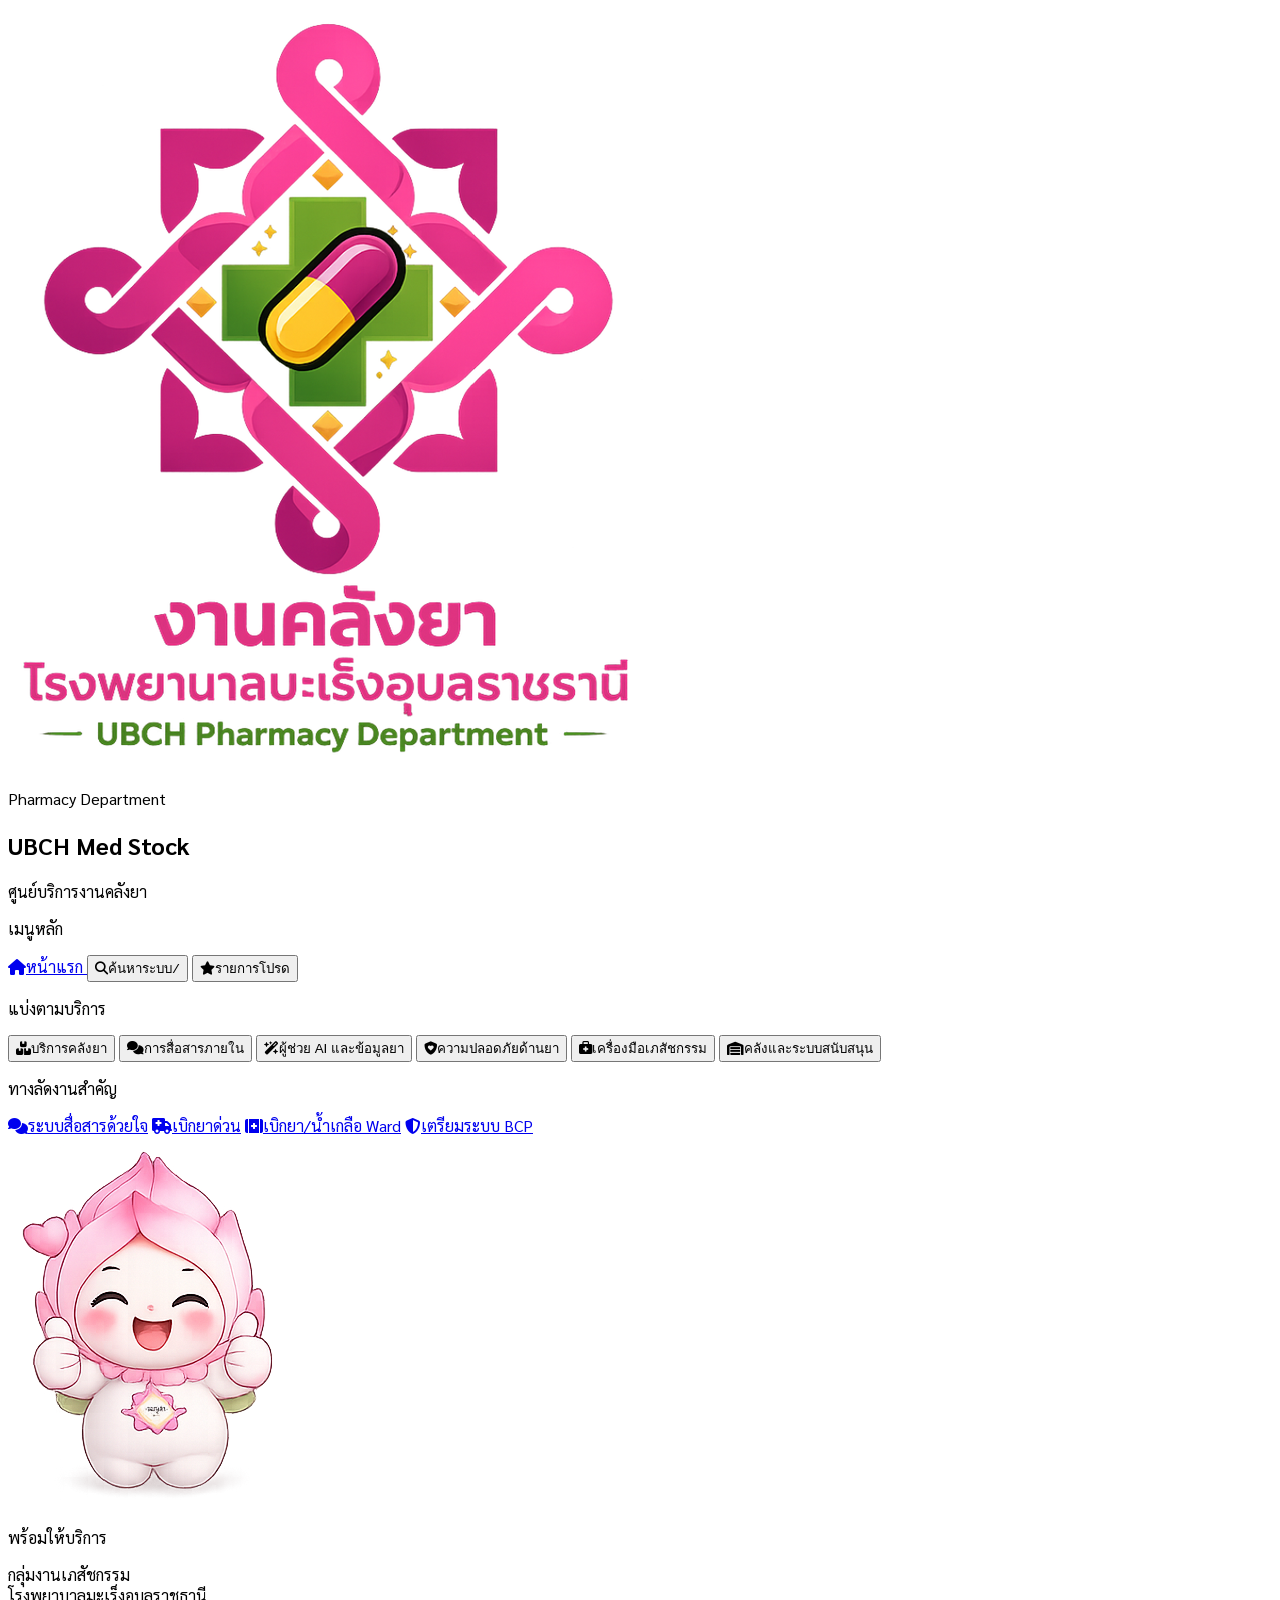
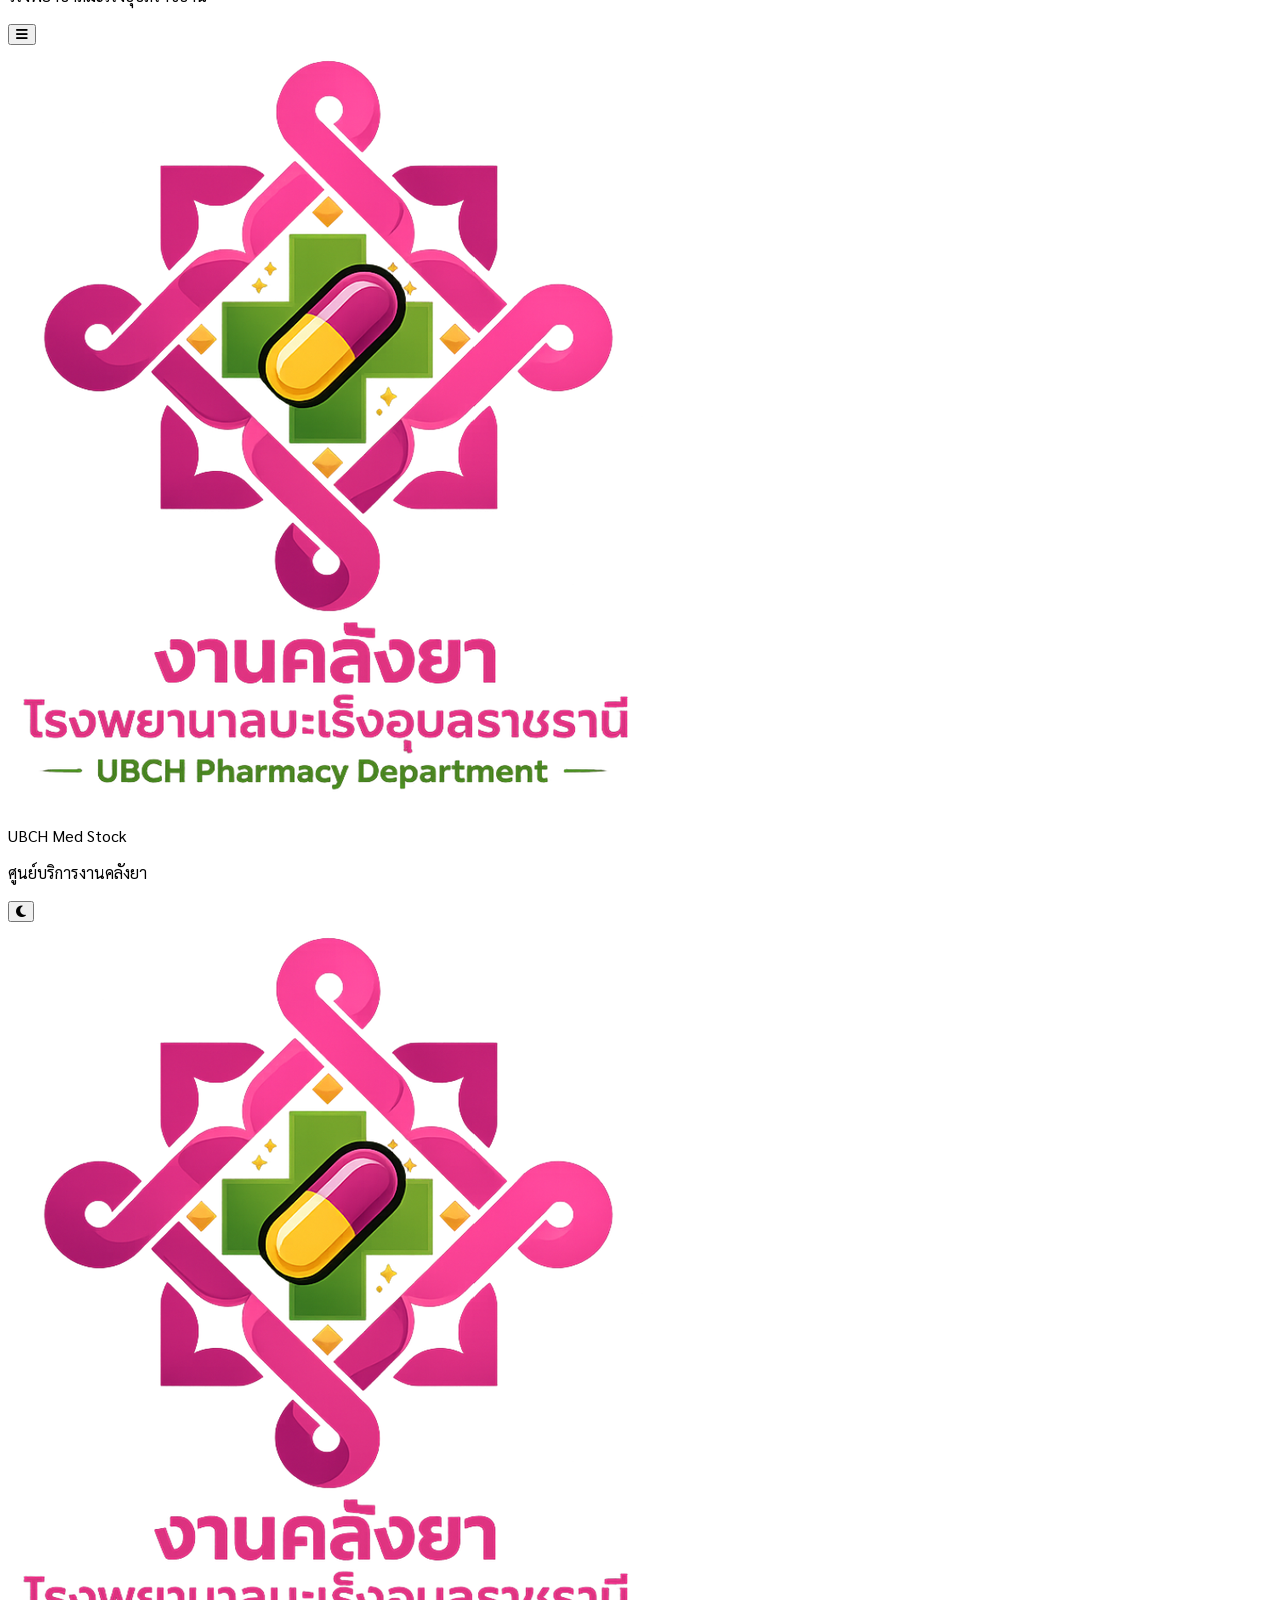
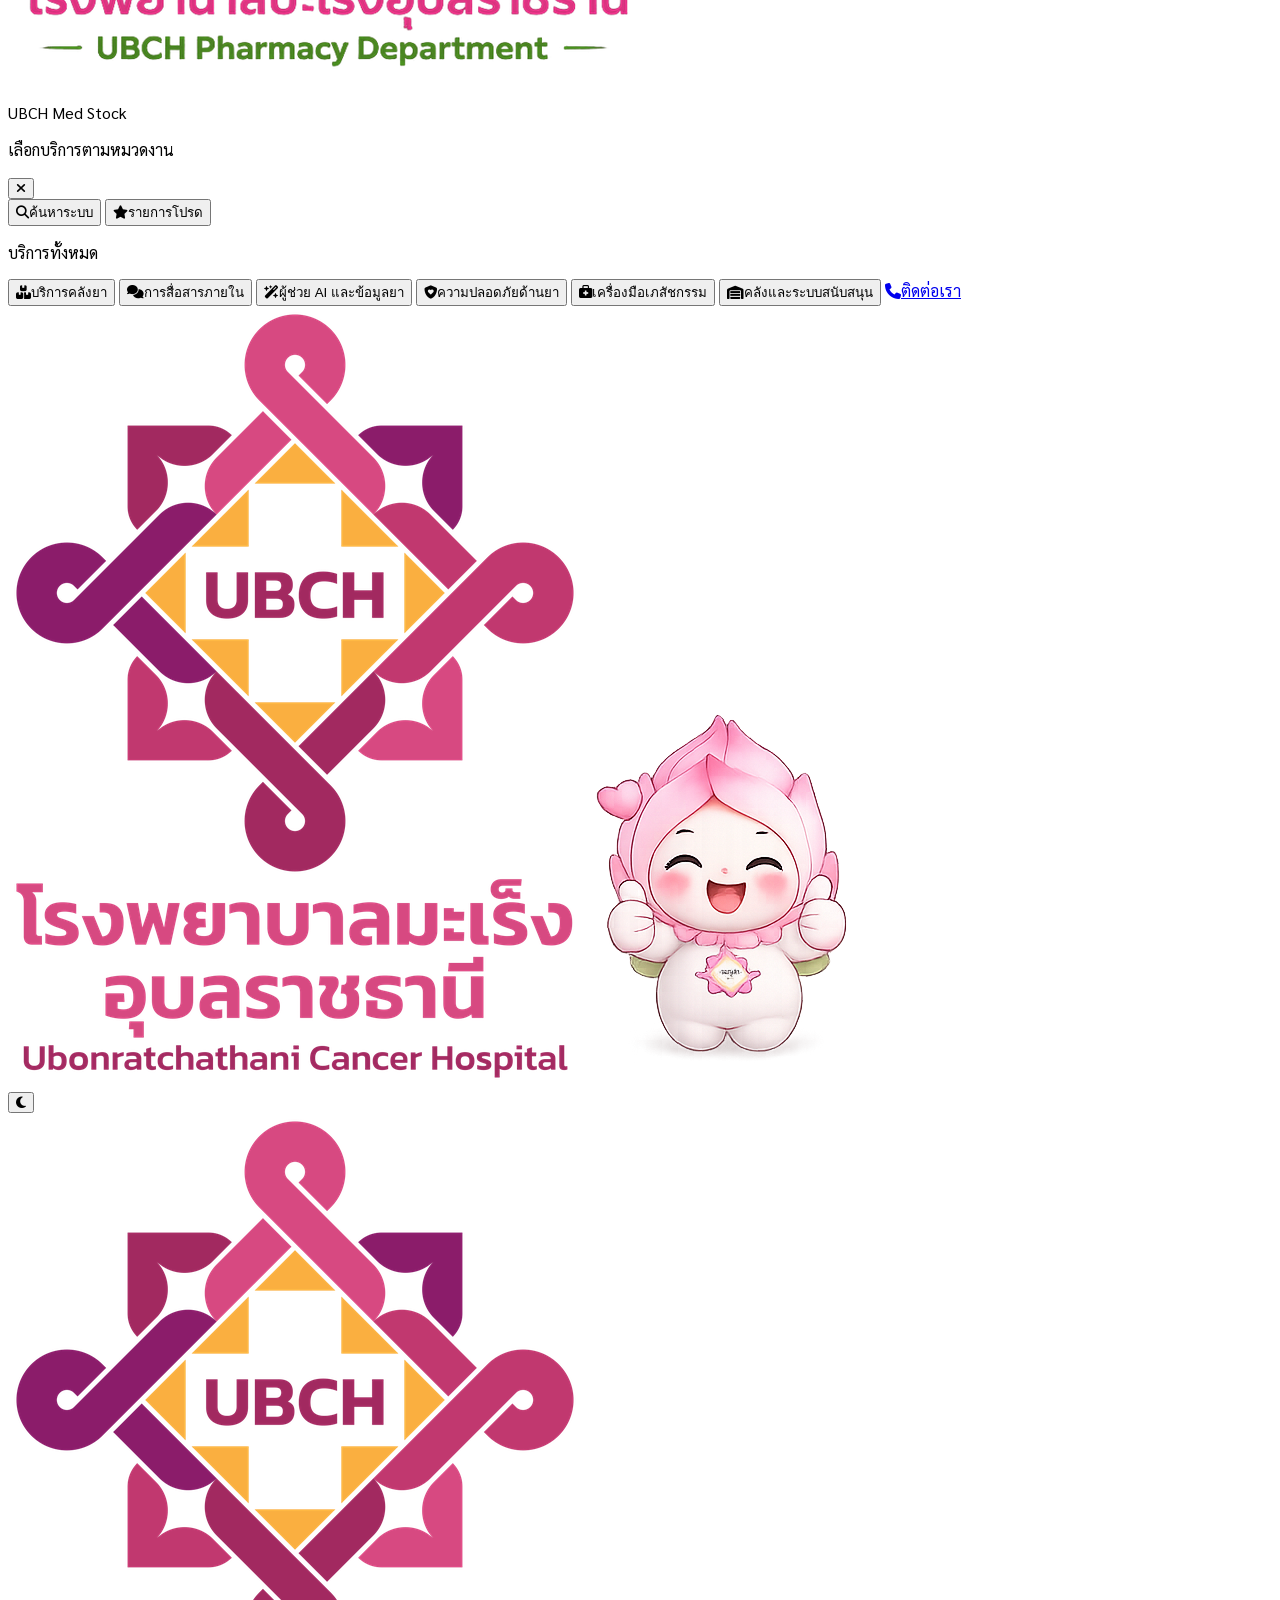
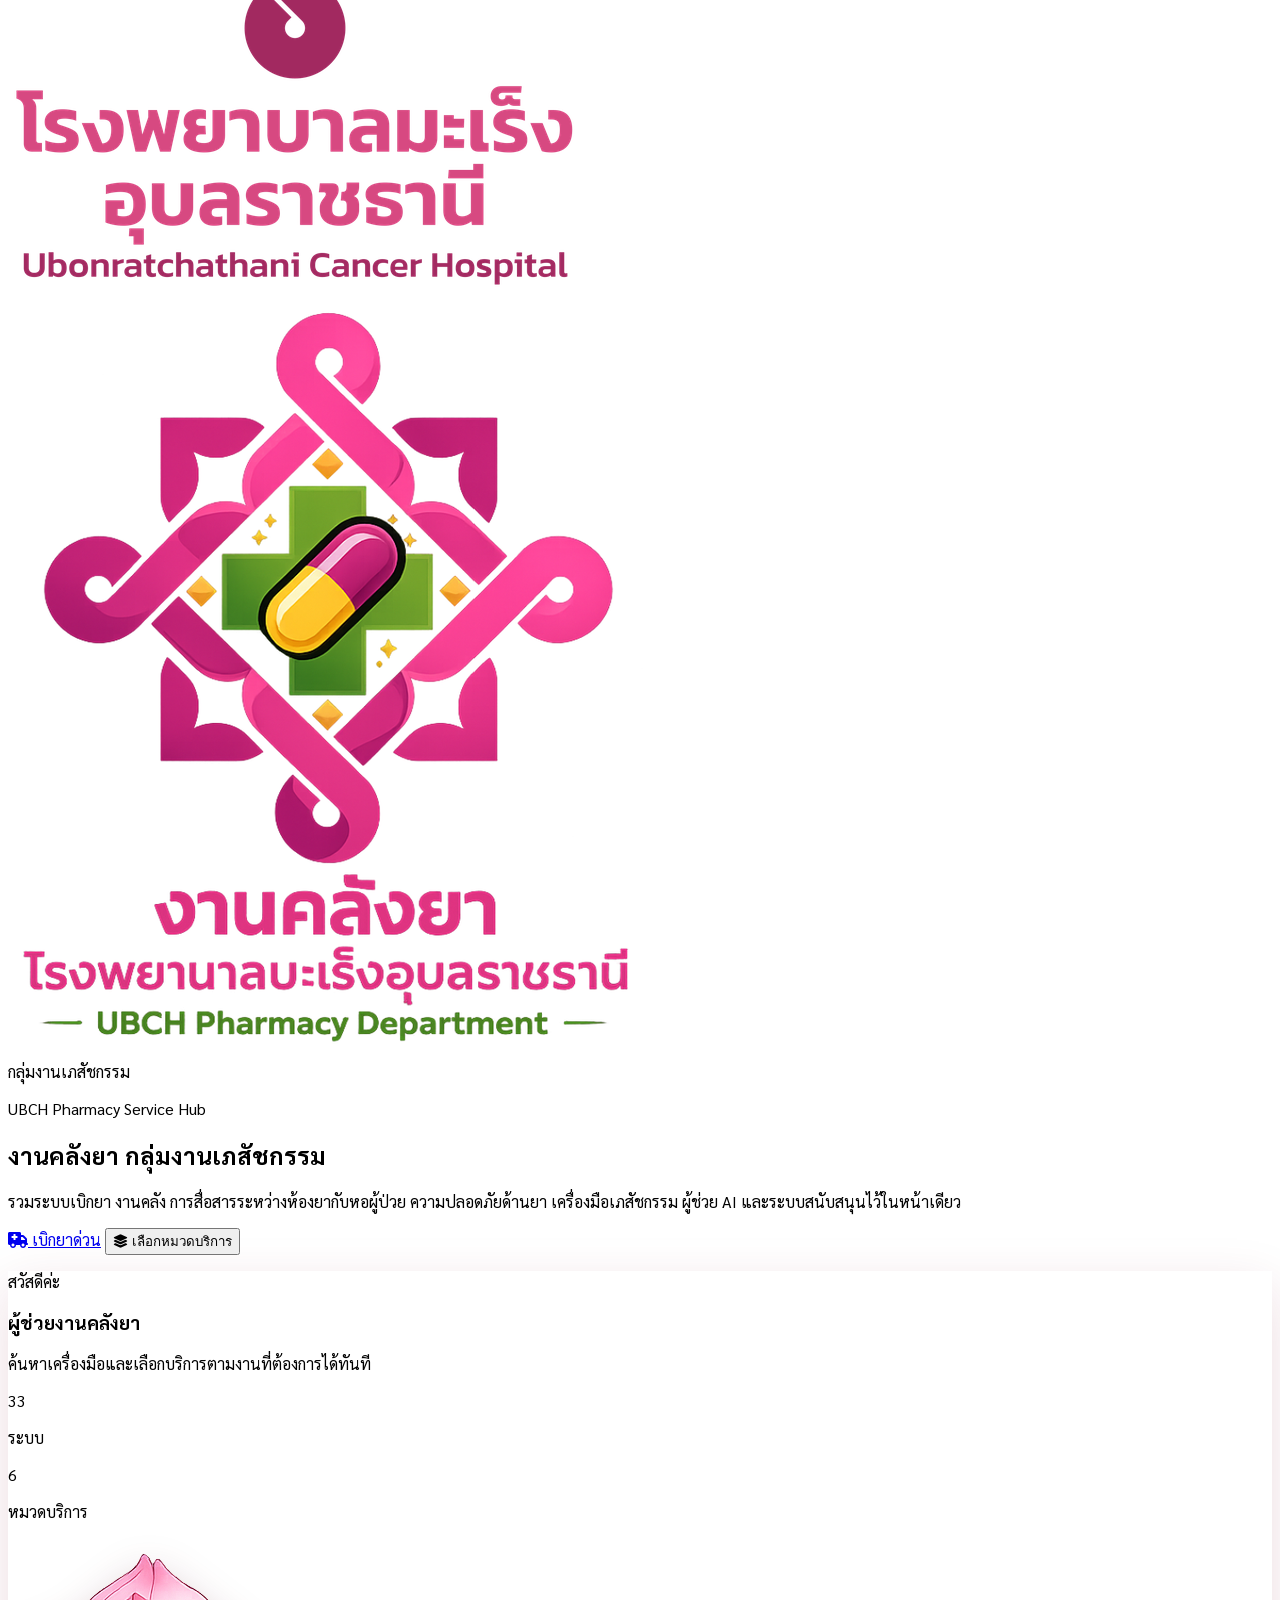
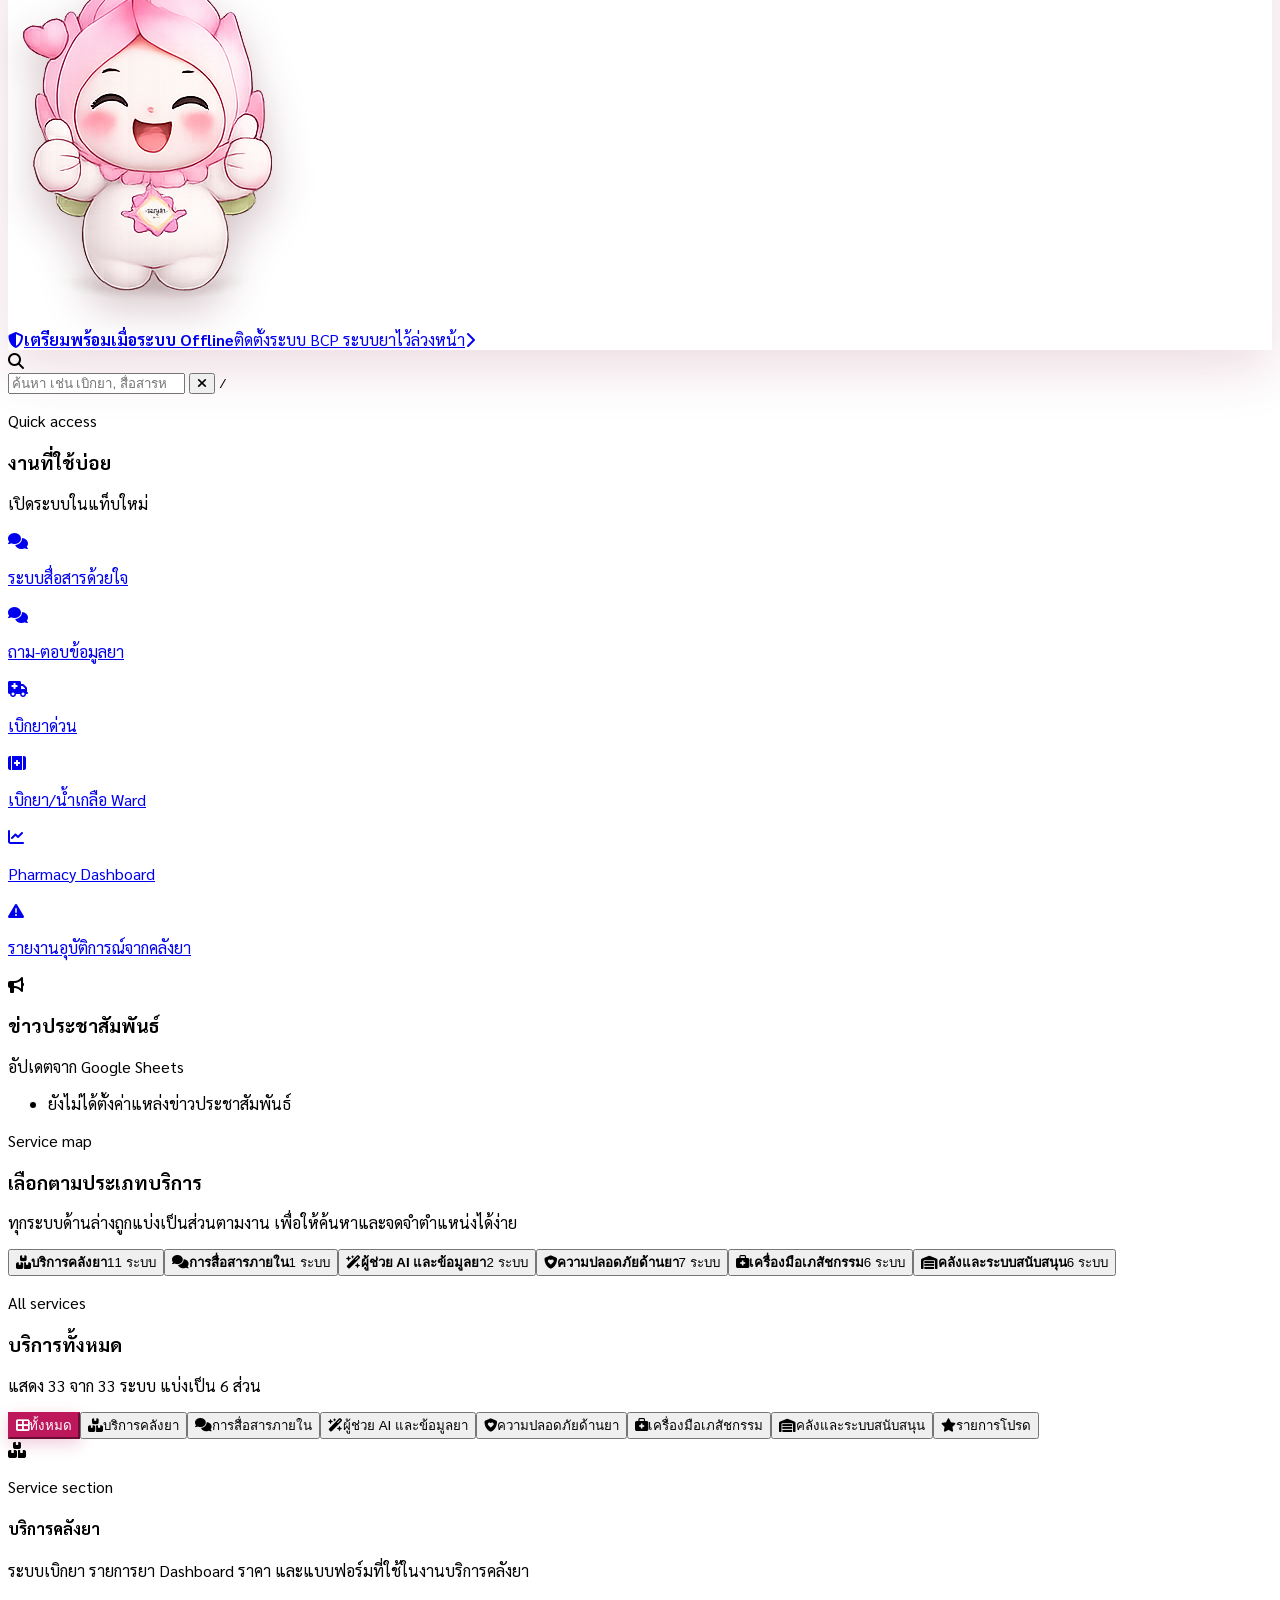
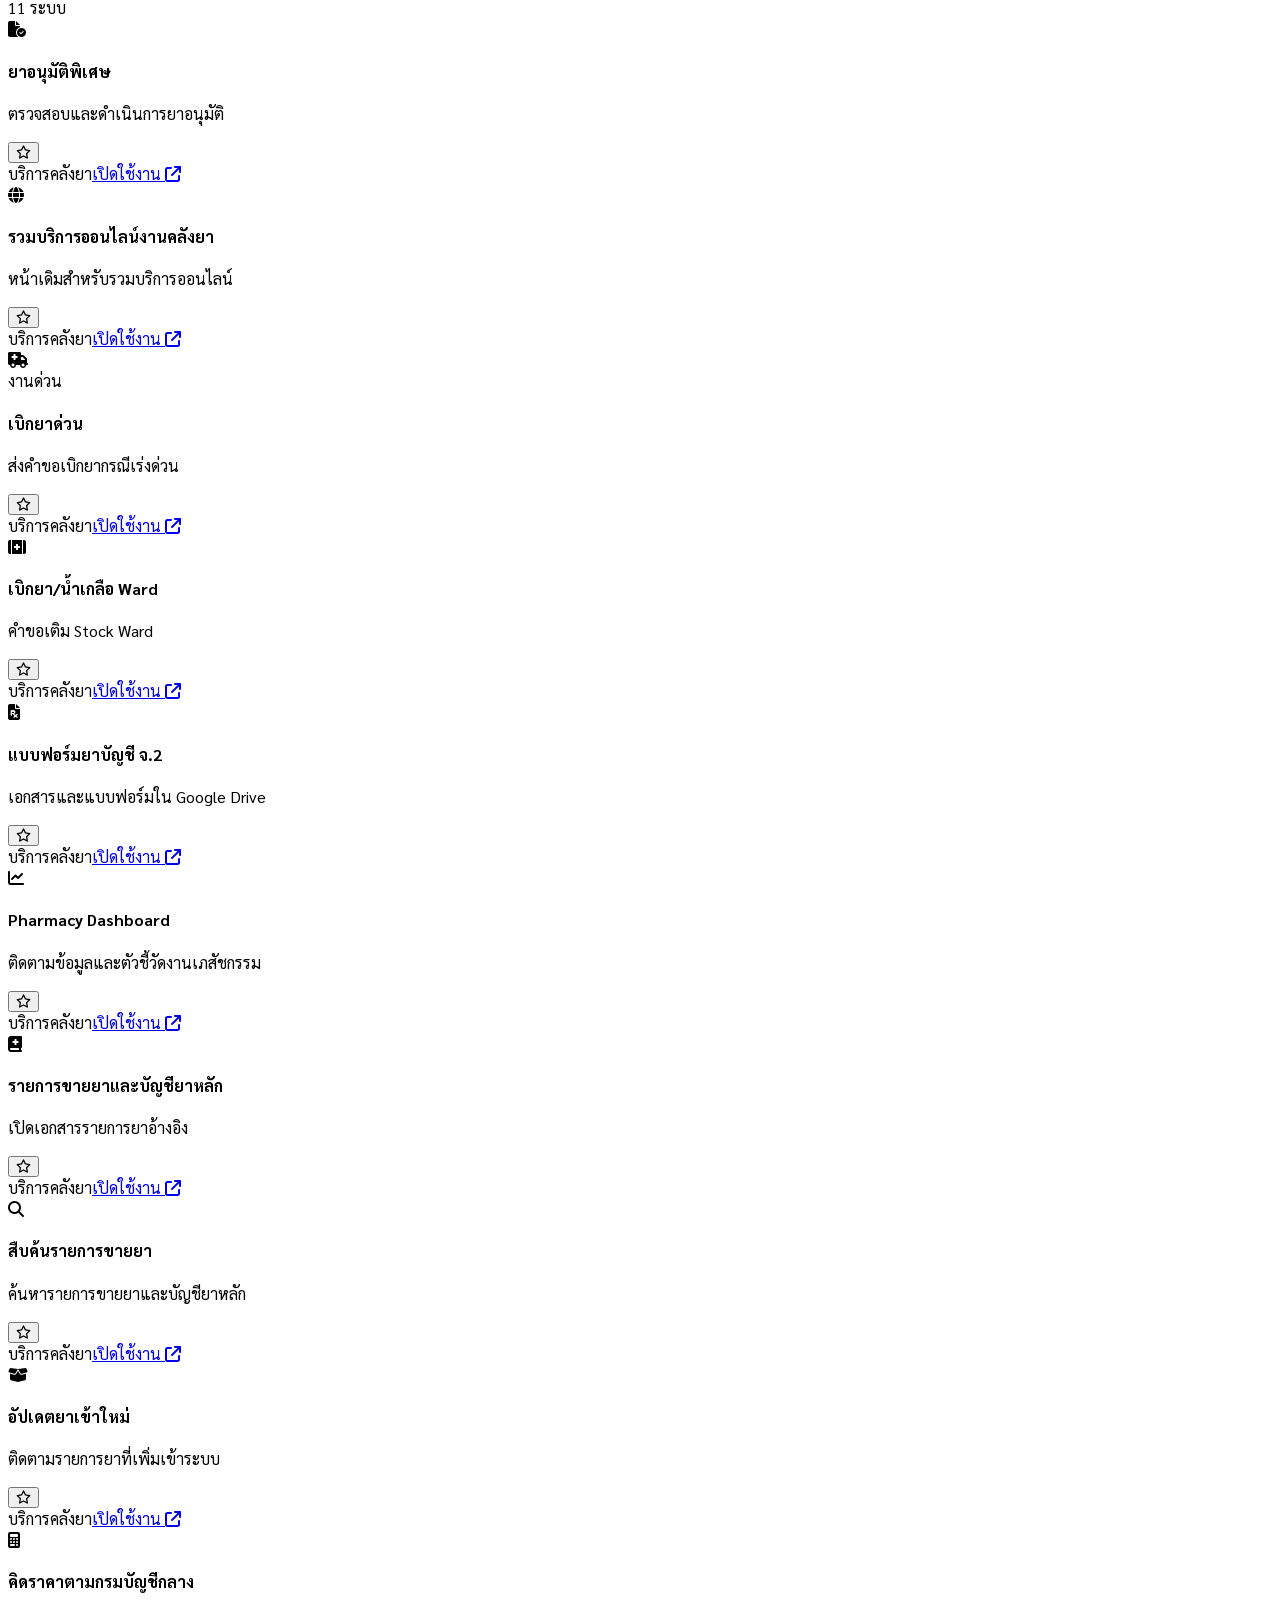
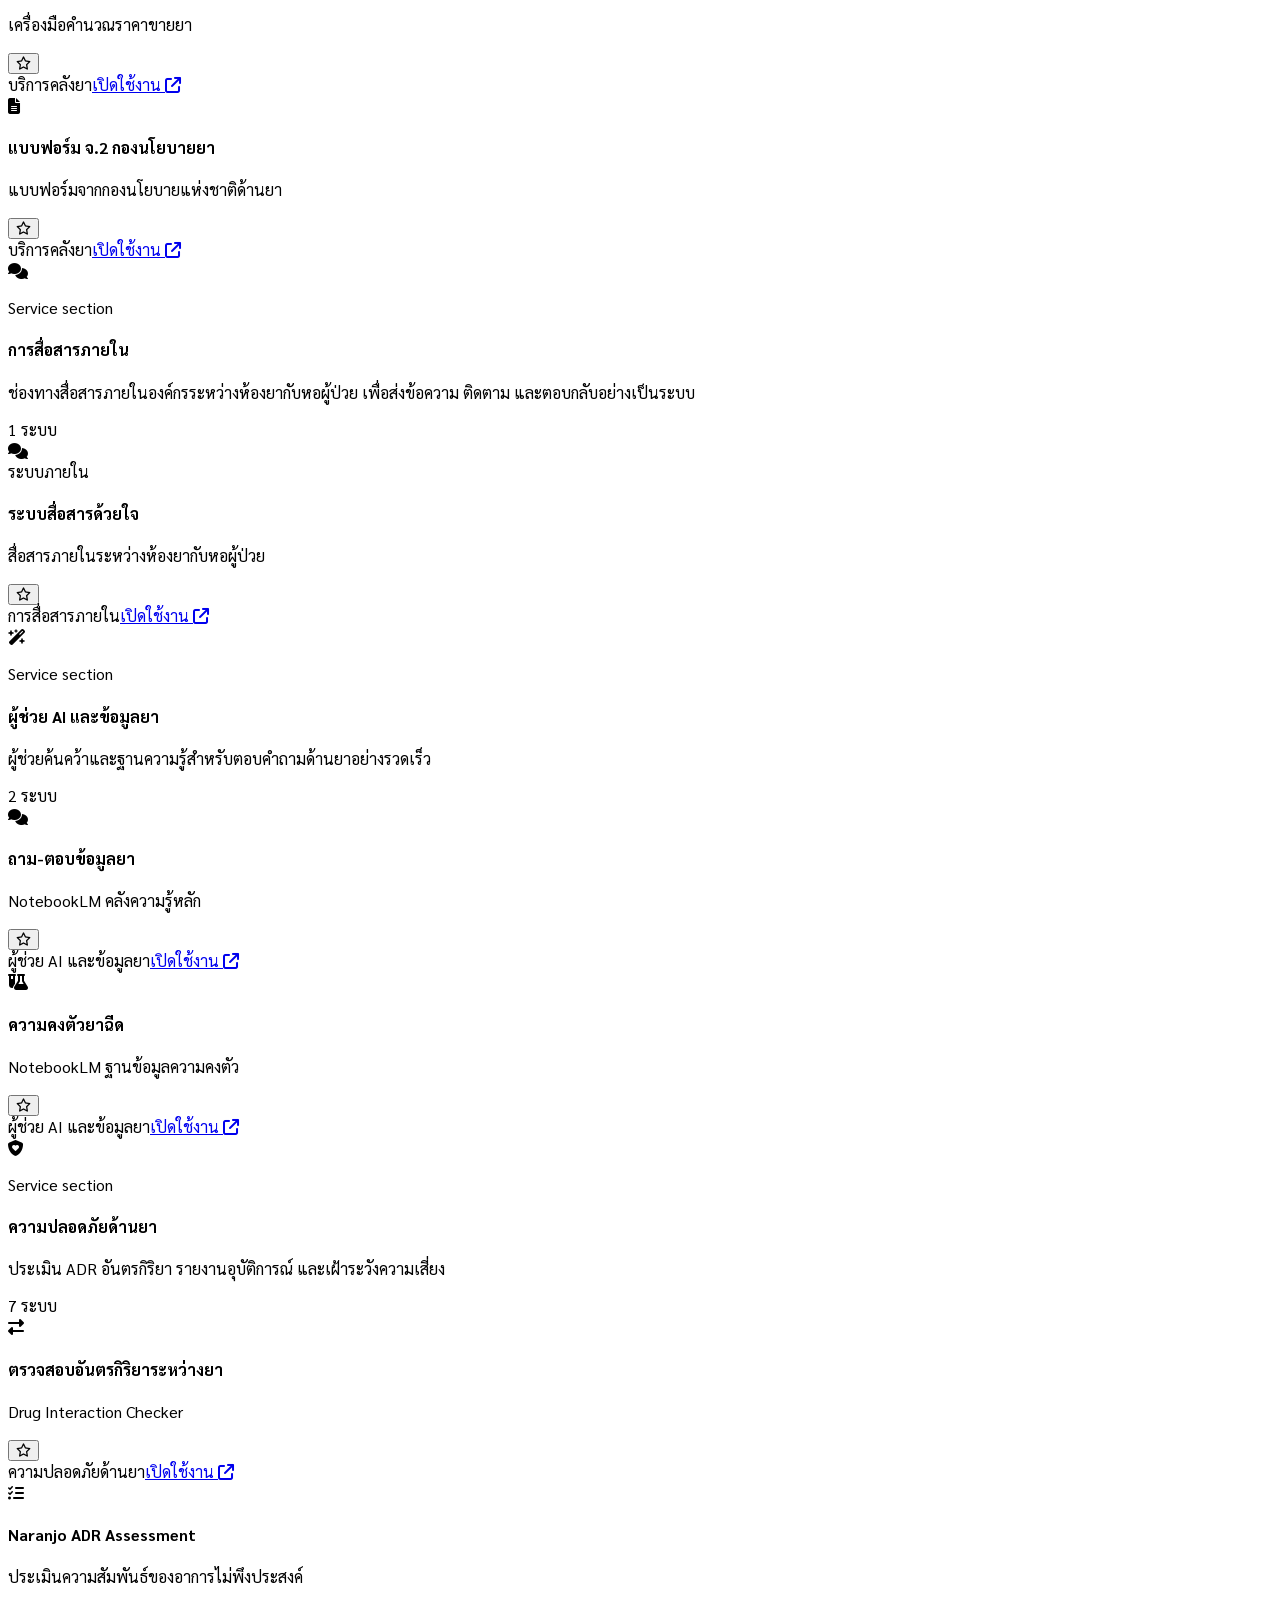
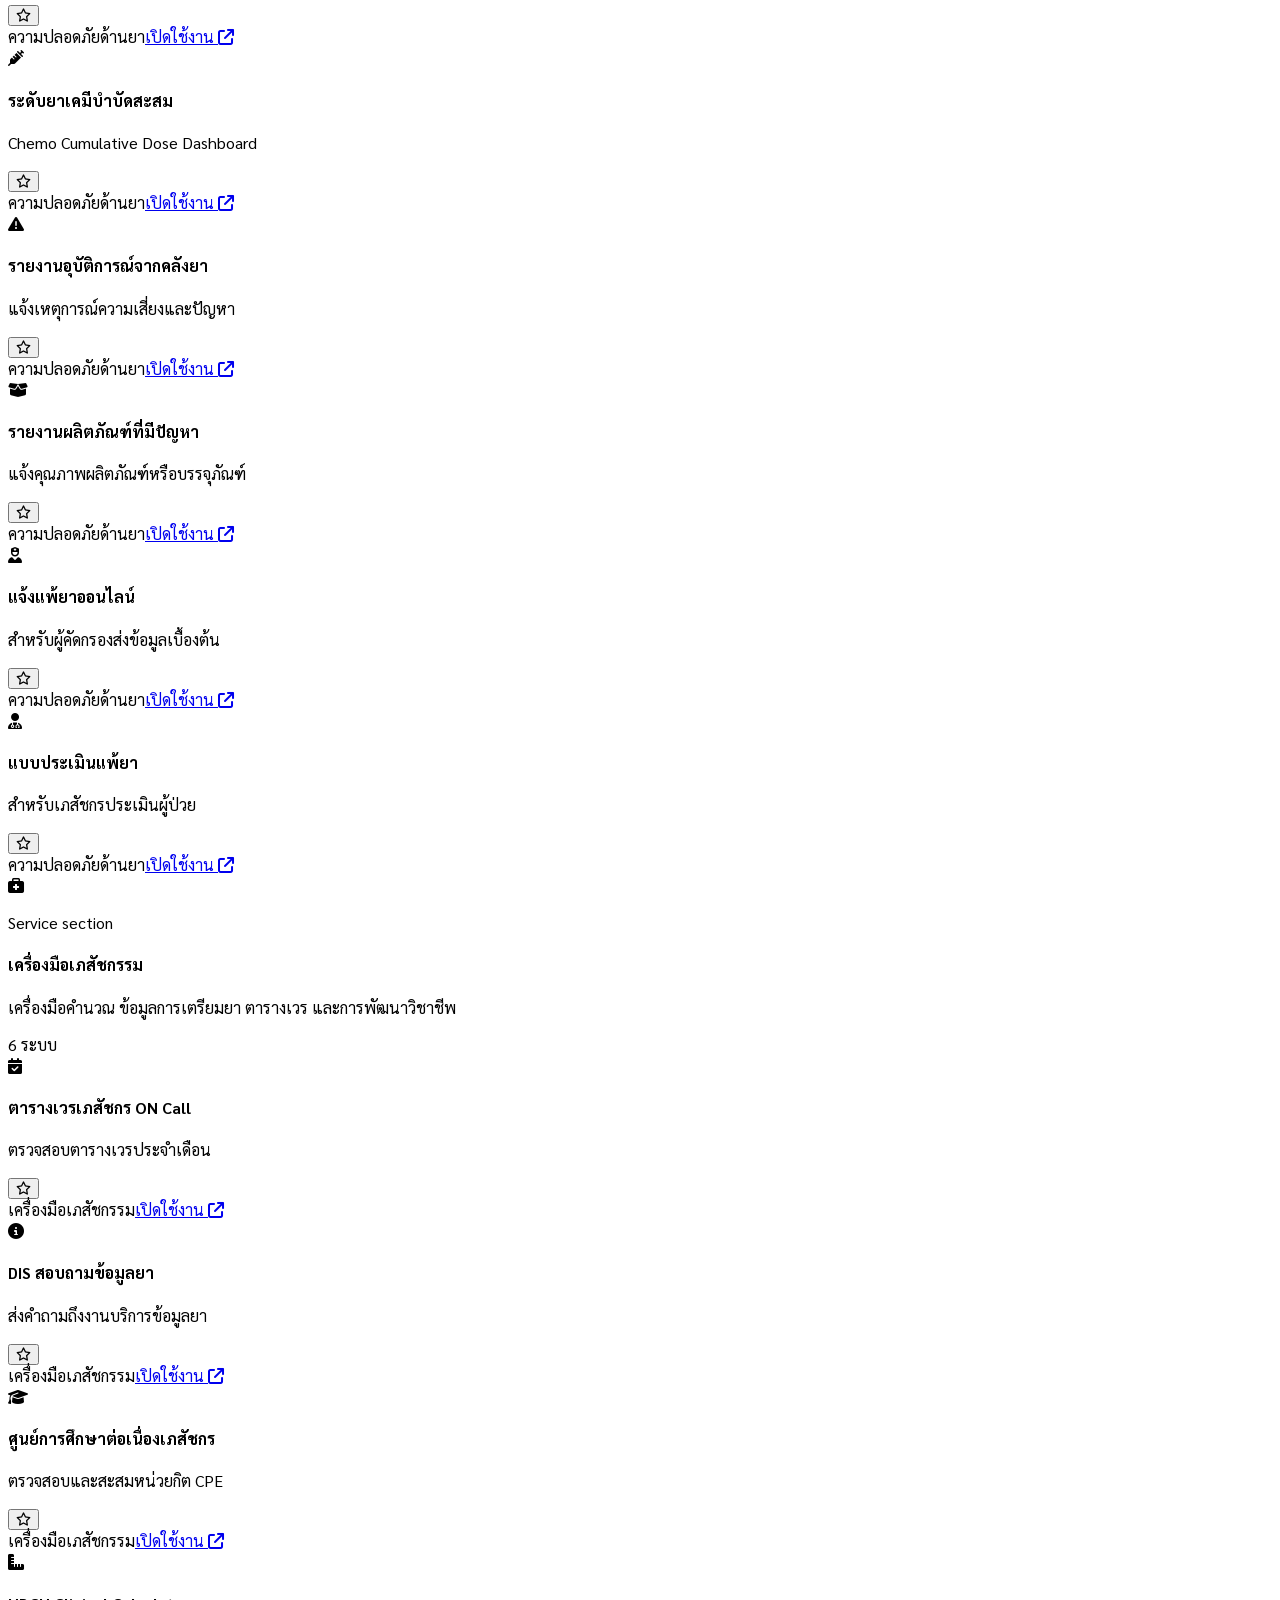
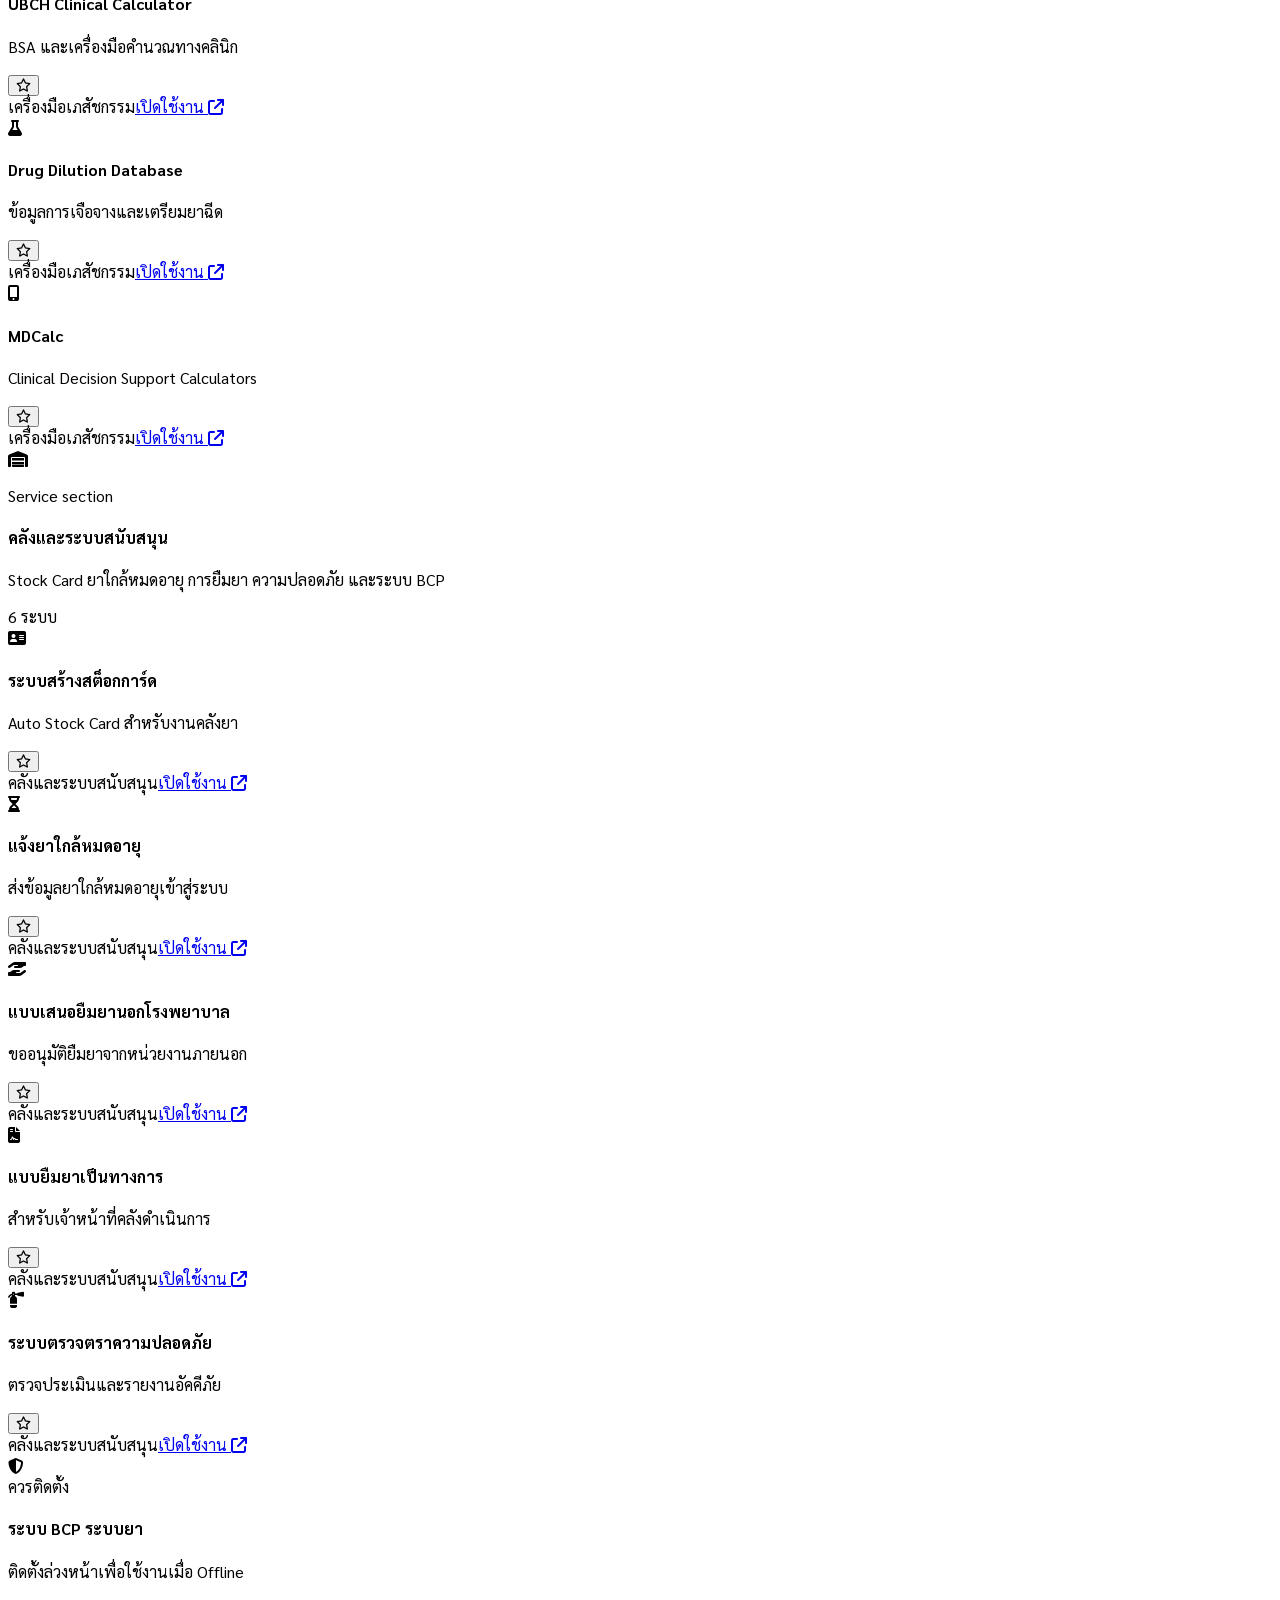
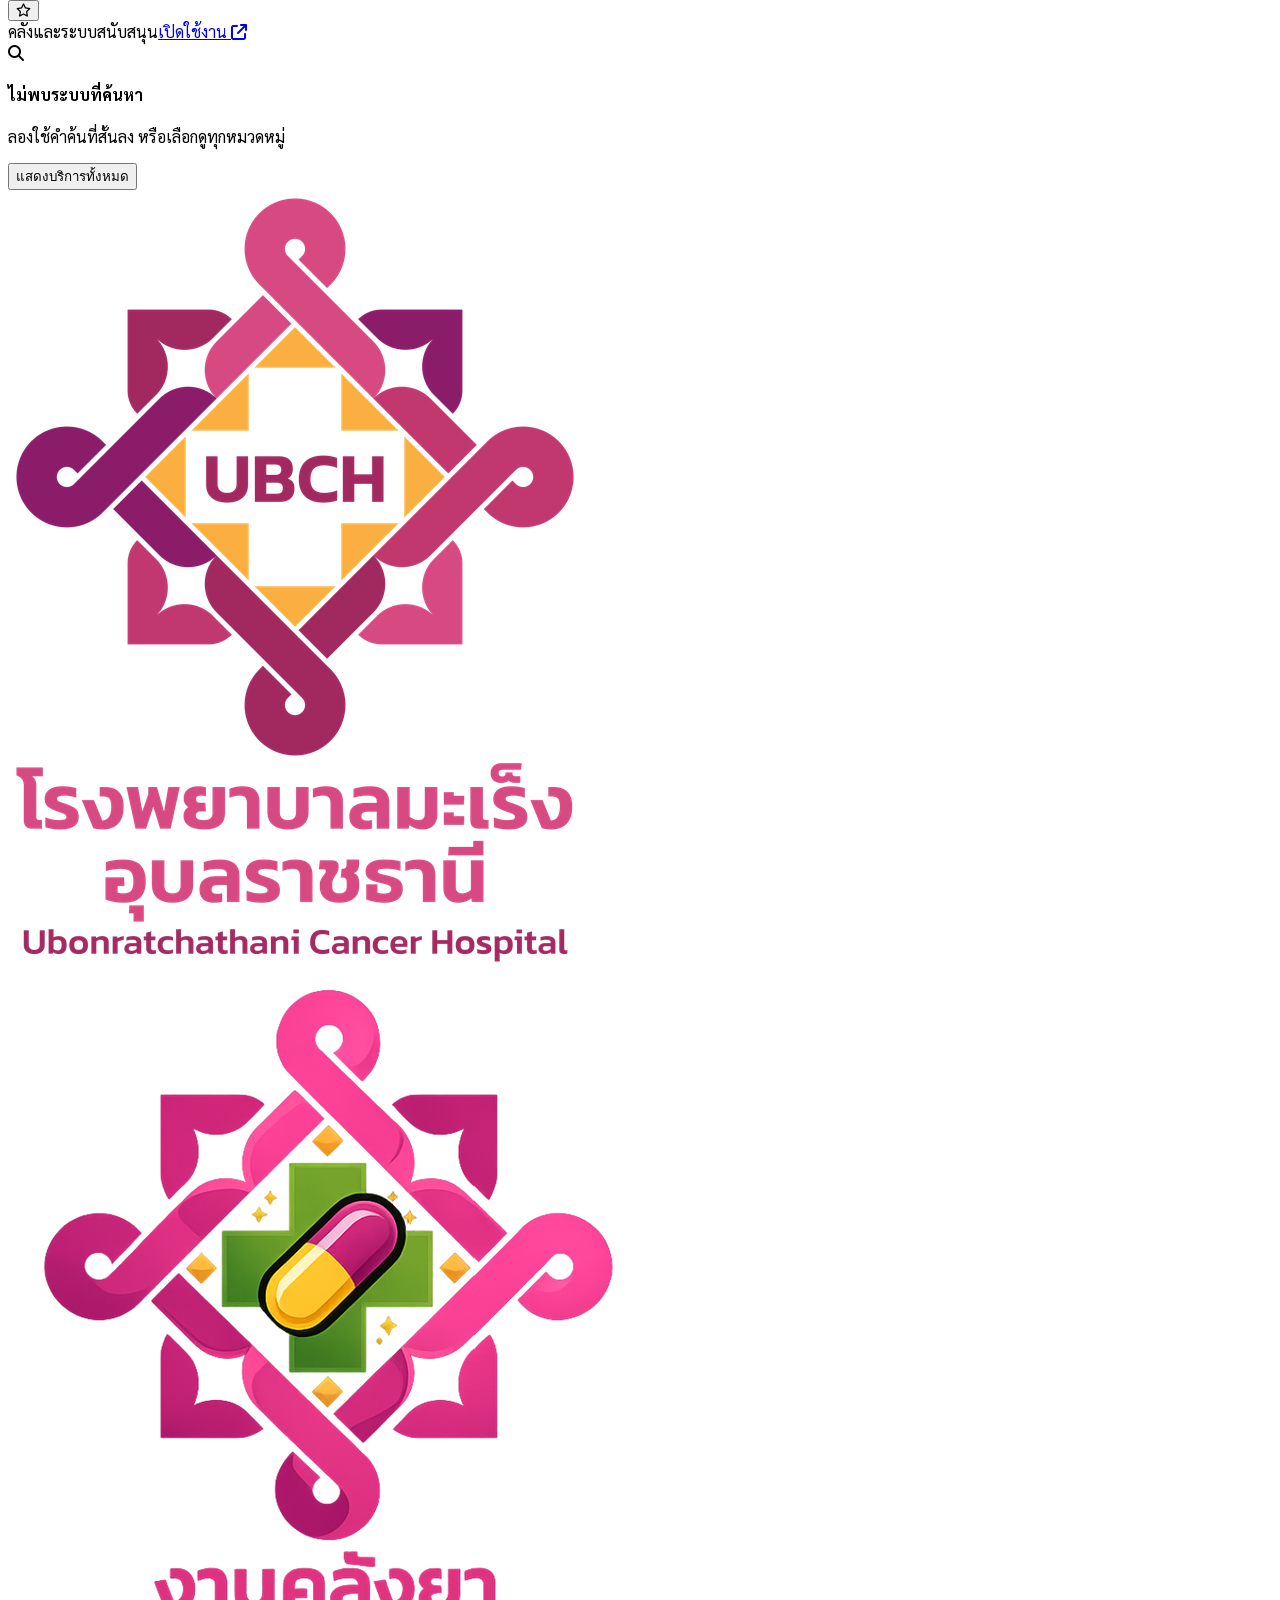
==== commit be7014bb: "Update index.html" ====
--- a/index.html
+++ b/index.html
@@ -99,12 +99,14 @@
 
       <p class="mb-2 mt-7 px-3 text-[11px] font-semibold uppercase tracking-[.18em] text-slate-400">แบ่งตามบริการ</p>
       <button type="button" onclick="jumpToCategory('service')" class="sidebar-link flex w-full items-center gap-3 rounded-xl px-3 py-2.5 text-left text-slate-600 hover:bg-rose-50 hover:text-rose-700 dark:text-slate-300 dark:hover:bg-rose-500/10 dark:hover:text-rose-300"><i class="fa-solid fa-boxes-stacked w-5 text-center text-rose-500"></i><span>บริการคลังยา</span></button>
+      <button type="button" onclick="jumpToCategory('communication')" class="sidebar-link mt-1 flex w-full items-center gap-3 rounded-xl px-3 py-2.5 text-left text-slate-600 hover:bg-sky-50 hover:text-sky-700 dark:text-slate-300 dark:hover:bg-sky-500/10 dark:hover:text-sky-300"><i class="fa-solid fa-comments w-5 text-center text-sky-500"></i><span>การสื่อสารภายใน</span></button>
       <button type="button" onclick="jumpToCategory('ai')" class="sidebar-link mt-1 flex w-full items-center gap-3 rounded-xl px-3 py-2.5 text-left text-slate-600 hover:bg-violet-50 hover:text-violet-700 dark:text-slate-300 dark:hover:bg-violet-500/10 dark:hover:text-violet-300"><i class="fa-solid fa-wand-magic-sparkles w-5 text-center text-violet-500"></i><span>ผู้ช่วย AI และข้อมูลยา</span></button>
       <button type="button" onclick="jumpToCategory('safety')" class="sidebar-link mt-1 flex w-full items-center gap-3 rounded-xl px-3 py-2.5 text-left text-slate-600 hover:bg-red-50 hover:text-red-700 dark:text-slate-300 dark:hover:bg-red-500/10 dark:hover:text-red-300"><i class="fa-solid fa-shield-heart w-5 text-center text-red-500"></i><span>ความปลอดภัยด้านยา</span></button>
       <button type="button" onclick="jumpToCategory('tool')" class="sidebar-link mt-1 flex w-full items-center gap-3 rounded-xl px-3 py-2.5 text-left text-slate-600 hover:bg-emerald-50 hover:text-emerald-700 dark:text-slate-300 dark:hover:bg-emerald-500/10 dark:hover:text-emerald-300"><i class="fa-solid fa-briefcase-medical w-5 text-center text-emerald-500"></i><span>เครื่องมือเภสัชกรรม</span></button>
       <button type="button" onclick="jumpToCategory('inventory')" class="sidebar-link mt-1 flex w-full items-center gap-3 rounded-xl px-3 py-2.5 text-left text-slate-600 hover:bg-amber-50 hover:text-amber-700 dark:text-slate-300 dark:hover:bg-amber-500/10 dark:hover:text-amber-300"><i class="fa-solid fa-warehouse w-5 text-center text-amber-500"></i><span>คลังและระบบสนับสนุน</span></button>
 
       <p class="mb-2 mt-7 px-3 text-[11px] font-semibold uppercase tracking-[.18em] text-slate-400">ทางลัดงานสำคัญ</p>
+      <a href="https://pharmacom.pages.dev/" target="_blank" rel="noopener noreferrer" class="sidebar-link flex items-center gap-3 rounded-xl px-3 py-3 text-slate-600 hover:bg-sky-50 hover:text-sky-700 dark:text-slate-300 dark:hover:bg-sky-500/10 dark:hover:text-sky-300"><i class="fa-solid fa-comments w-5 text-center"></i><span>ระบบสื่อสารด้วยใจ</span></a>
       <a href="https://docs.google.com/forms/d/e/1FAIpQLSfTO3DNahQl5loprPFbpa1M6TQDwKfxNxFvvGinGTfjLX7sew/viewform?c=0&w=1" target="_blank" rel="noopener noreferrer" class="sidebar-link flex items-center gap-3 rounded-xl px-3 py-3 text-slate-600 hover:bg-rose-50 hover:text-rose-700 dark:text-slate-300 dark:hover:bg-rose-500/10 dark:hover:text-rose-300"><i class="fa-solid fa-truck-medical w-5 text-center"></i><span>เบิกยาด่วน</span></a>
       <a href="https://goo.gl/forms/GCTKWjS6Zm" target="_blank" rel="noopener noreferrer" class="sidebar-link mt-1 flex items-center gap-3 rounded-xl px-3 py-3 text-slate-600 hover:bg-sky-50 hover:text-sky-700 dark:text-slate-300 dark:hover:bg-sky-500/10 dark:hover:text-sky-300"><i class="fa-solid fa-kit-medical w-5 text-center"></i><span>เบิกยา/น้ำเกลือ Ward</span></a>
       <a href="https://jumpon097.github.io/pharubchbcp/" target="_blank" rel="noopener noreferrer" class="sidebar-link mt-1 flex items-center gap-3 rounded-xl px-3 py-3 text-slate-600 hover:bg-amber-50 hover:text-amber-700 dark:text-slate-300 dark:hover:bg-amber-500/10 dark:hover:text-amber-300"><i class="fa-solid fa-shield-halved w-5 text-center"></i><span>เตรียมระบบ BCP</span></a>
@@ -156,6 +158,7 @@
         <button type="button" onclick="setCategory('favorite'); closeDrawer();" class="flex w-full items-center gap-3 rounded-xl px-4 py-3 text-left text-slate-700 hover:bg-slate-100 dark:text-slate-200 dark:hover:bg-slate-800"><i class="fa-solid fa-star w-5 text-amber-400"></i>รายการโปรด</button>
         <p class="px-4 pb-1 pt-4 text-[11px] font-bold uppercase tracking-[.16em] text-slate-400">บริการทั้งหมด</p>
         <button type="button" onclick="jumpToCategory('service'); closeDrawer();" class="flex w-full items-center gap-3 rounded-xl px-4 py-3 text-left text-slate-700 hover:bg-rose-50 dark:text-slate-200 dark:hover:bg-rose-500/10"><i class="fa-solid fa-boxes-stacked w-5 text-rose-500"></i>บริการคลังยา</button>
+        <button type="button" onclick="jumpToCategory('communication'); closeDrawer();" class="flex w-full items-center gap-3 rounded-xl px-4 py-3 text-left text-slate-700 hover:bg-sky-50 dark:text-slate-200 dark:hover:bg-sky-500/10"><i class="fa-solid fa-comments w-5 text-sky-500"></i>การสื่อสารภายใน</button>
         <button type="button" onclick="jumpToCategory('ai'); closeDrawer();" class="flex w-full items-center gap-3 rounded-xl px-4 py-3 text-left text-slate-700 hover:bg-violet-50 dark:text-slate-200 dark:hover:bg-violet-500/10"><i class="fa-solid fa-wand-magic-sparkles w-5 text-violet-500"></i>ผู้ช่วย AI และข้อมูลยา</button>
         <button type="button" onclick="jumpToCategory('safety'); closeDrawer();" class="flex w-full items-center gap-3 rounded-xl px-4 py-3 text-left text-slate-700 hover:bg-red-50 dark:text-slate-200 dark:hover:bg-red-500/10"><i class="fa-solid fa-shield-heart w-5 text-red-500"></i>ความปลอดภัยด้านยา</button>
         <button type="button" onclick="jumpToCategory('tool'); closeDrawer();" class="flex w-full items-center gap-3 rounded-xl px-4 py-3 text-left text-slate-700 hover:bg-emerald-50 dark:text-slate-200 dark:hover:bg-emerald-500/10"><i class="fa-solid fa-briefcase-medical w-5 text-emerald-500"></i>เครื่องมือเภสัชกรรม</button>
@@ -186,7 +189,7 @@
             </div>
             <p class="text-xs font-bold uppercase tracking-[.2em] text-pink-100">UBCH Pharmacy Service Hub</p>
             <h2 class="mt-2 max-w-3xl text-3xl font-bold leading-tight sm:text-4xl lg:text-5xl">งานคลังยา กลุ่มงานเภสัชกรรม<br /><span class="text-amber-200"></span></h2>
-            <p class="mt-4 max-w-2xl text-sm leading-7 text-pink-50 sm:text-base">รวมระบบเบิกยา งานคลัง ความปลอดภัยด้านยา เครื่องมือเภสัชกรรม ผู้ช่วย AI และระบบสนับสนุนไว้ในหน้าเดียว</p>
+            <p class="mt-4 max-w-2xl text-sm leading-7 text-pink-50 sm:text-base">รวมระบบเบิกยา งานคลัง การสื่อสารระหว่างห้องยากับหอผู้ป่วย ความปลอดภัยด้านยา เครื่องมือเภสัชกรรม ผู้ช่วย AI และระบบสนับสนุนไว้ในหน้าเดียว</p>
             <div class="mt-6 flex flex-col gap-3 sm:flex-row">
               <a href="https://docs.google.com/forms/d/e/1FAIpQLSfTO3DNahQl5loprPFbpa1M6TQDwKfxNxFvvGinGTfjLX7sew/viewform?c=0&w=1" target="_blank" rel="noopener noreferrer" class="inline-flex items-center justify-center gap-2 rounded-xl bg-white px-5 py-3 font-bold text-rose-700 shadow-lg shadow-rose-950/20 transition hover:-translate-y-0.5 hover:bg-rose-50"><i class="fa-solid fa-truck-medical"></i> เบิกยาด่วน</a>
               <button type="button" onclick="jumpToCategory('service')" class="inline-flex items-center justify-center gap-2 rounded-xl border border-white/25 bg-white/10 px-5 py-3 font-bold text-white backdrop-blur transition hover:-translate-y-0.5 hover:bg-white/20"><i class="fa-solid fa-layer-group"></i> เลือกหมวดบริการ</button>
@@ -218,7 +221,7 @@
           <label for="service-search" class="sr-only">ค้นหาระบบหรือบริการ</label>
           <div class="flex items-center gap-3">
             <div class="grid h-11 w-11 shrink-0 place-items-center rounded-xl bg-rose-50 text-rose-600 dark:bg-rose-500/10 dark:text-rose-300"><i class="fa-solid fa-magnifying-glass"></i></div>
-            <input id="service-search" type="search" autocomplete="off" placeholder="ค้นหา เช่น เบิกยา, Dashboard, แพ้ยา, BCP..." class="min-w-0 flex-1 bg-transparent py-2 text-base text-slate-900 outline-none placeholder:text-slate-400 dark:text-white" />
+            <input id="service-search" type="search" autocomplete="off" placeholder="ค้นหา เช่น เบิกยา, สื่อสารหอผู้ป่วย, Dashboard, แพ้ยา, BCP..." class="min-w-0 flex-1 bg-transparent py-2 text-base text-slate-900 outline-none placeholder:text-slate-400 dark:text-white" />
             <button id="clear-search" type="button" class="hidden h-9 w-9 shrink-0 place-items-center rounded-lg text-slate-400 hover:bg-slate-100 hover:text-slate-700 dark:hover:bg-slate-800 dark:hover:text-white" aria-label="ล้างคำค้น"><i class="fa-solid fa-xmark"></i></button>
             <kbd class="hidden rounded-lg border border-slate-200 bg-slate-50 px-2 py-1 text-xs text-slate-400 sm:block dark:border-slate-700 dark:bg-slate-800">/</kbd>
           </div>
@@ -255,7 +258,7 @@
         <div class="mb-4 flex items-end justify-between gap-3">
           <div><p class="text-xs font-semibold uppercase tracking-[.18em] text-rose-600 dark:text-rose-400">Service map</p><h3 id="service-map-title" class="mt-1 text-2xl font-bold text-slate-900 dark:text-white">เลือกตามประเภทบริการ</h3><p class="mt-1 text-sm text-slate-500 dark:text-slate-400">ทุกระบบด้านล่างถูกแบ่งเป็นส่วนตามงาน เพื่อให้ค้นหาและจดจำตำแหน่งได้ง่าย</p></div>
         </div>
-        <div id="service-map" class="grid gap-3 sm:grid-cols-2 xl:grid-cols-5"></div>
+        <div id="service-map" class="grid gap-3 sm:grid-cols-2 xl:grid-cols-3 2xl:grid-cols-6"></div>
       </section>
 
       <!-- Filters -->
@@ -388,6 +391,7 @@
     const categories = [
       { id: 'all', label: 'ทั้งหมด', icon: 'fa-table-cells-large' },
       { id: 'service', label: 'บริการคลังยา', icon: 'fa-boxes-stacked', description: 'ระบบเบิกยา รายการยา Dashboard ราคา และแบบฟอร์มที่ใช้ในงานบริการคลังยา', accent: 'rose' },
+      { id: 'communication', label: 'การสื่อสารภายใน', icon: 'fa-comments', description: 'ช่องทางสื่อสารภายในองค์กรระหว่างห้องยากับหอผู้ป่วย เพื่อส่งข้อความ ติดตาม และตอบกลับอย่างเป็นระบบ', accent: 'sky' },
       { id: 'ai', label: 'ผู้ช่วย AI และข้อมูลยา', icon: 'fa-wand-magic-sparkles', description: 'ผู้ช่วยค้นคว้าและฐานความรู้สำหรับตอบคำถามด้านยาอย่างรวดเร็ว', accent: 'violet' },
       { id: 'safety', label: 'ความปลอดภัยด้านยา', icon: 'fa-shield-heart', description: 'ประเมิน ADR อันตรกิริยา รายงานอุบัติการณ์ และเฝ้าระวังความเสี่ยง', accent: 'red' },
       { id: 'tool', label: 'เครื่องมือเภสัชกรรม', icon: 'fa-briefcase-medical', description: 'เครื่องมือคำนวณ ข้อมูลการเตรียมยา ตารางเวร และการพัฒนาวิชาชีพ', accent: 'emerald' },
@@ -395,10 +399,11 @@
       { id: 'favorite', label: 'รายการโปรด', icon: 'fa-star' }
     ];
 
-    const categoryOrder = ['service', 'ai', 'safety', 'tool', 'inventory'];
+    const categoryOrder = ['service', 'communication', 'ai', 'safety', 'tool', 'inventory'];
 
     const categoryStyles = {
       service: { panel:'border-rose-200 bg-rose-50/40 dark:border-rose-500/20 dark:bg-rose-500/5', header:'from-rose-600 to-pink-600', icon:'bg-white/20 text-white', chip:'bg-rose-100 text-rose-700 dark:bg-rose-500/15 dark:text-rose-300' },
+      communication: { panel:'border-sky-200 bg-sky-50/35 dark:border-sky-500/20 dark:bg-sky-500/5', header:'from-sky-600 to-cyan-600', icon:'bg-white/20 text-white', chip:'bg-sky-100 text-sky-700 dark:bg-sky-500/15 dark:text-sky-300' },
       ai: { panel:'border-violet-200 bg-violet-50/35 dark:border-violet-500/20 dark:bg-violet-500/5', header:'from-violet-600 to-indigo-600', icon:'bg-white/20 text-white', chip:'bg-violet-100 text-violet-700 dark:bg-violet-500/15 dark:text-violet-300' },
       safety: { panel:'border-red-200 bg-red-50/35 dark:border-red-500/20 dark:bg-red-500/5', header:'from-red-600 to-orange-500', icon:'bg-white/20 text-white', chip:'bg-red-100 text-red-700 dark:bg-red-500/15 dark:text-red-300' },
       tool: { panel:'border-emerald-200 bg-emerald-50/35 dark:border-emerald-500/20 dark:bg-emerald-500/5', header:'from-emerald-600 to-teal-600', icon:'bg-white/20 text-white', chip:'bg-emerald-100 text-emerald-700 dark:bg-emerald-500/15 dark:text-emerald-300' },
@@ -406,6 +411,8 @@
     };
 
     const services = [
+      { id:'pharmacom', title:'ระบบสื่อสารด้วยใจ', subtitle:'สื่อสารภายในระหว่างห้องยากับหอผู้ป่วย', category:'communication', icon:'fa-comments', tone:'sky', url:'https://pharmacom.pages.dev/', tags:['สื่อสาร','ภายในองค์กร','ห้องยา','หอผู้ป่วย','ward','pharmacy','ติดตามข้อความ'], featured:true, badge:'ระบบภายใน' },
+
       { id:'ai-drug', title:'ถาม-ตอบข้อมูลยา', subtitle:'NotebookLM คลังความรู้หลัก', category:'ai', icon:'fa-comments', tone:'violet', url:'https://notebooklm.google.com/notebook/514dc3ba-67f3-429b-b162-7424f4bc1949', tags:['AI','ข้อมูลยา','ถามตอบ'], featured:true },
       { id:'ai-stability', title:'ความคงตัวยาฉีด', subtitle:'NotebookLM ฐานข้อมูลความคงตัว', category:'ai', icon:'fa-flask-vial', tone:'indigo', url:'https://notebooklm.google.com/notebook/9c99eb86-4f20-49f9-b027-c39c1bfb20cf/preview', tags:['AI','ยาฉีด','ความคงตัว'] },
 
@@ -414,7 +421,7 @@
       { id:'urgent-request', title:'เบิกยาด่วน', subtitle:'ส่งคำขอเบิกยากรณีเร่งด่วน', category:'service', icon:'fa-truck-medical', tone:'rose', url:'https://docs.google.com/forms/d/e/1FAIpQLSfTO3DNahQl5loprPFbpa1M6TQDwKfxNxFvvGinGTfjLX7sew/viewform?c=0&w=1', tags:['เบิกยา','ด่วน','ฉุกเฉิน'], featured:true, badge:'งานด่วน' },
       { id:'ward-request', title:'เบิกยา/น้ำเกลือ Ward', subtitle:'คำขอเติม Stock Ward', category:'service', icon:'fa-kit-medical', tone:'cyan', url:'https://goo.gl/forms/GCTKWjS6Zm', tags:['ward','น้ำเกลือ','เบิกยา'], featured:true },
       { id:'j2-form', title:'แบบฟอร์มยาบัญชี จ.2', subtitle:'เอกสารและแบบฟอร์มใน Google Drive', category:'service', icon:'fa-file-prescription', tone:'amber', url:'https://drive.google.com/drive/folders/1BTie-K51-5jfBxsCwk-WOFx7DICq4_6j?usp=sharing', tags:['จ2','แบบฟอร์ม','บัญชียา'] },
-      { id:'dashboard', title:'Pharmacy Dashboard', subtitle:'ติดตามข้อมูลและตัวชี้วัดงานเภสัชกรรม', category:'service', icon:'fa-chart-line', tone:'purple', url:'https://script.google.com/macros/s/AKfycbzFYa0b0KYPTeYzdLlS-nhVzqcQ8TDxQ4ij-4rGtuordNMt6Vol86IJuf2HKBkNRhNe/exec', tags:['dashboard','รายงาน','ตัวชี้วัด'], featured:true },
+      { id:'dashboard', title:'Pharmacy Dashboard', subtitle:'ติดตามข้อมูลและตัวชี้วัดงานเภสัชกรรม', category:'service', icon:'fa-chart-line', tone:'purple', url:'https://pharmacydashboard.pages.dev/', tags:['dashboard','รายงาน','ตัวชี้วัด'], featured:true },
       { id:'drug-list', title:'รายการขายยาและบัญชียาหลัก', subtitle:'เปิดเอกสารรายการยาอ้างอิง', category:'service', icon:'fa-book-medical', tone:'teal', url:'https://drive.google.com/file/d/1XZCQeSkbDsVLfpE_E_G6gafnaTn7oMBh/view', tags:['รายการยา','บัญชียาหลัก','ขายยา'] },
       { id:'drug-search', title:'สืบค้นรายการขายยา', subtitle:'ค้นหารายการขายยาและบัญชียาหลัก', category:'service', icon:'fa-magnifying-glass', tone:'cyan', url:'https://lookerstudio.google.com/embed/reporting/e43f1c82-a6ed-4599-99b5-e2910dc608af/page/c155C', tags:['ค้นหา','รายการยา','looker'] },
       { id:'new-drug', title:'อัปเดตยาเข้าใหม่', subtitle:'ติดตามรายการยาที่เพิ่มเข้าระบบ', category:'service', icon:'fa-box-open', tone:'orange', url:'https://lookerstudio.google.com/embed/reporting/9210465b-7954-4170-b244-15f09ca008d0/page/Ju0EE', tags:['ยาใหม่','อัพเดท','รายการยา'] },
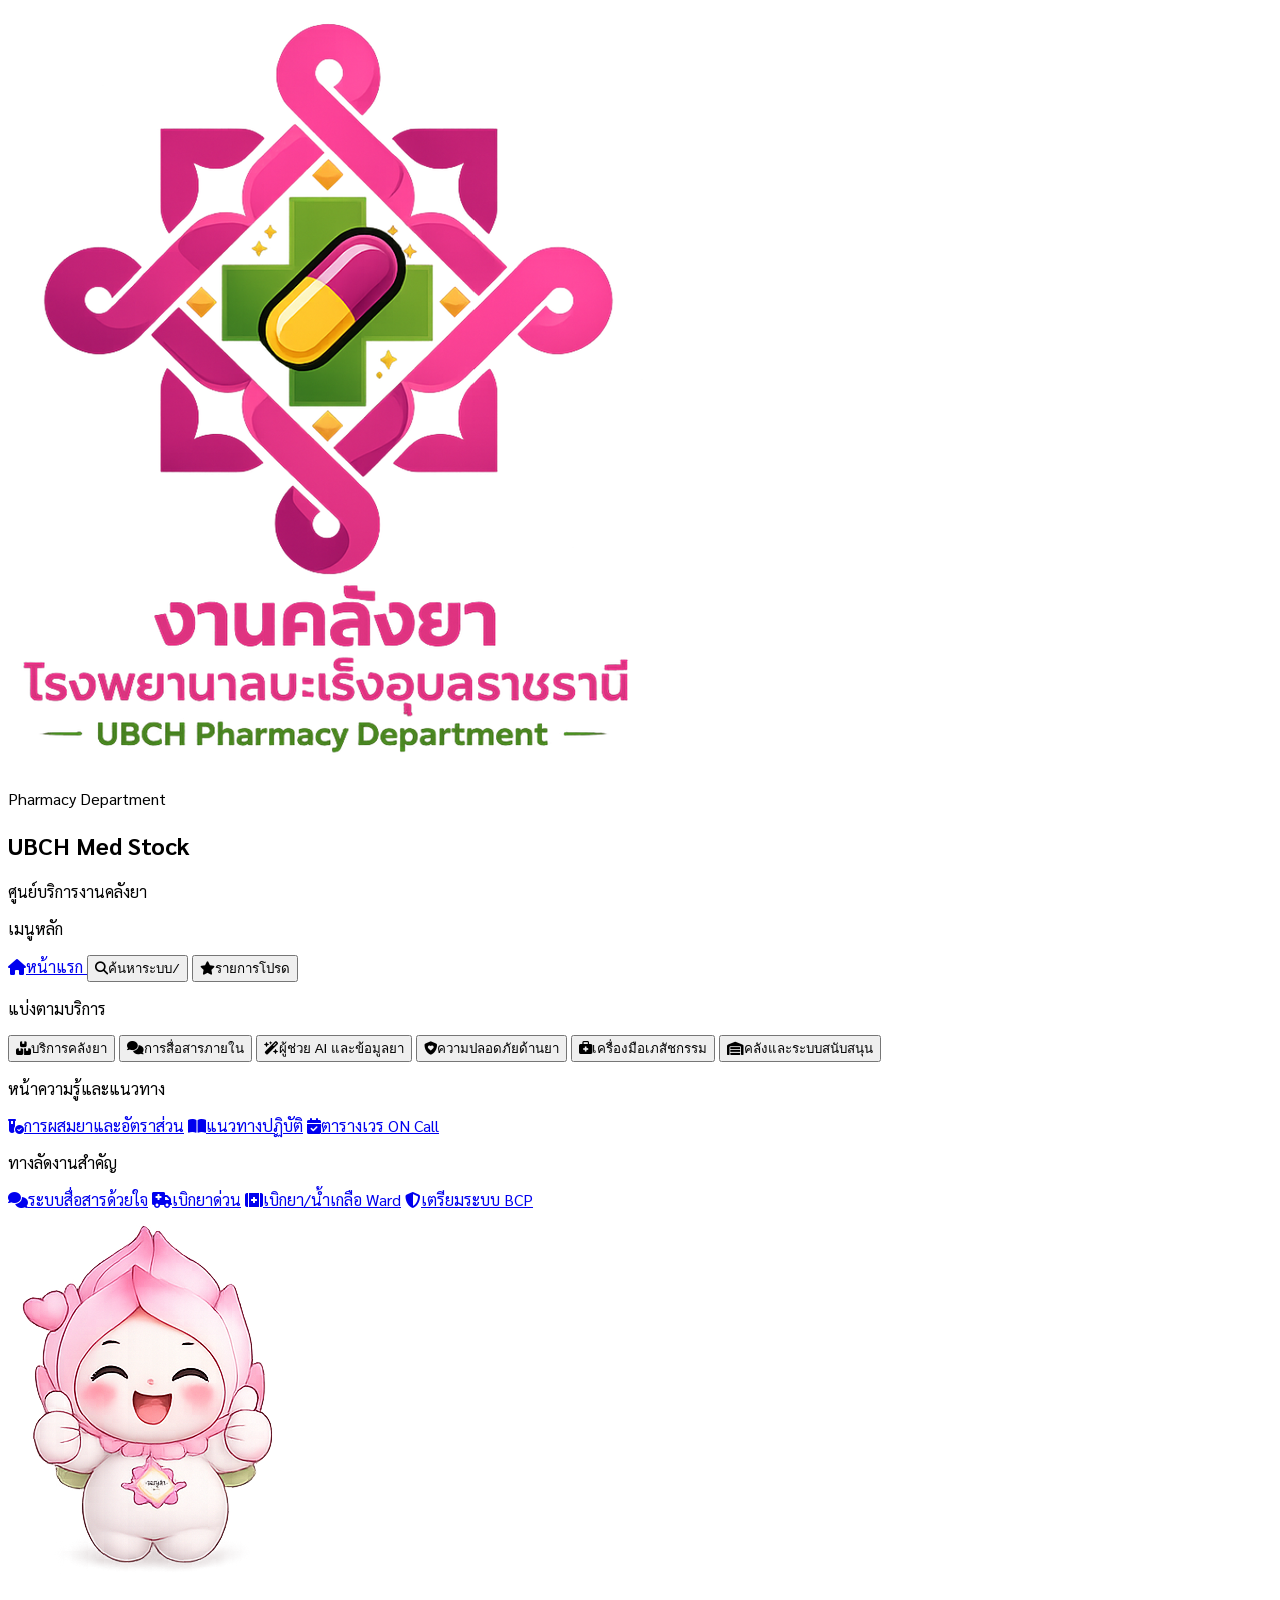
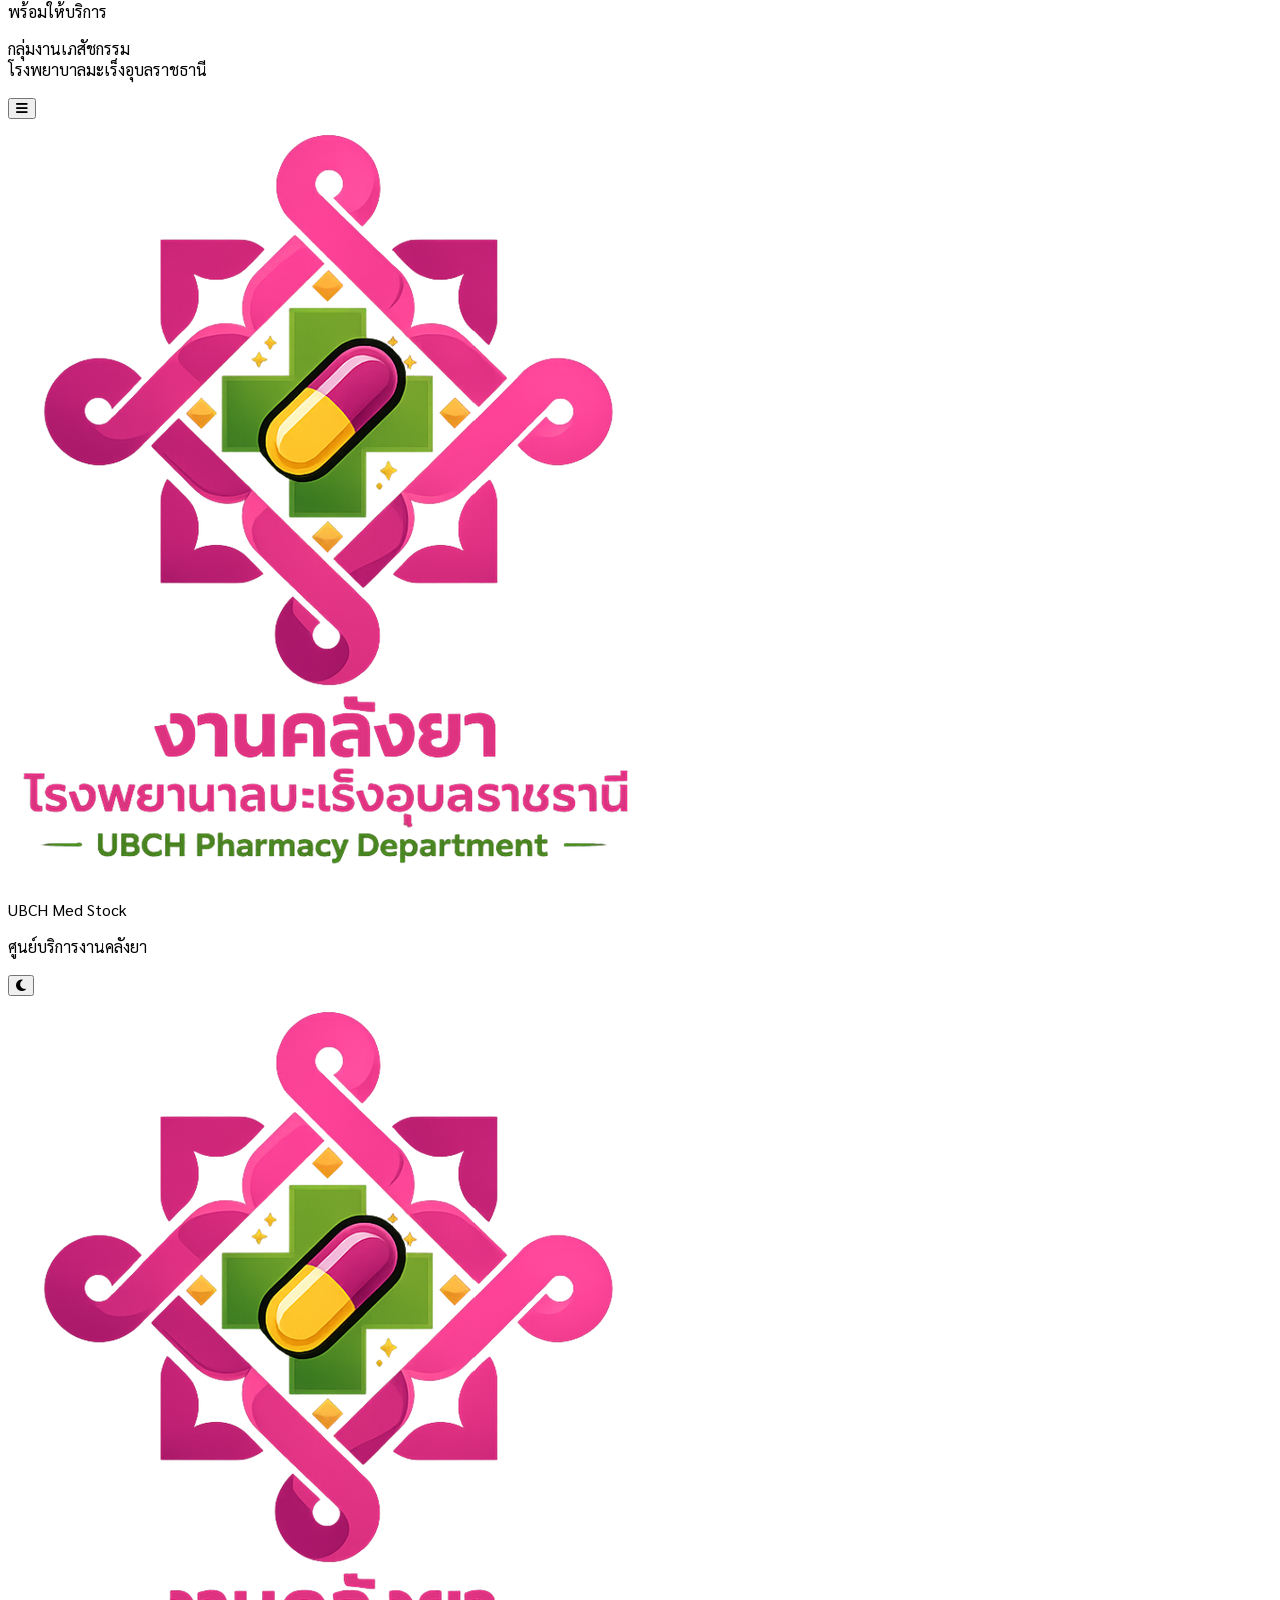
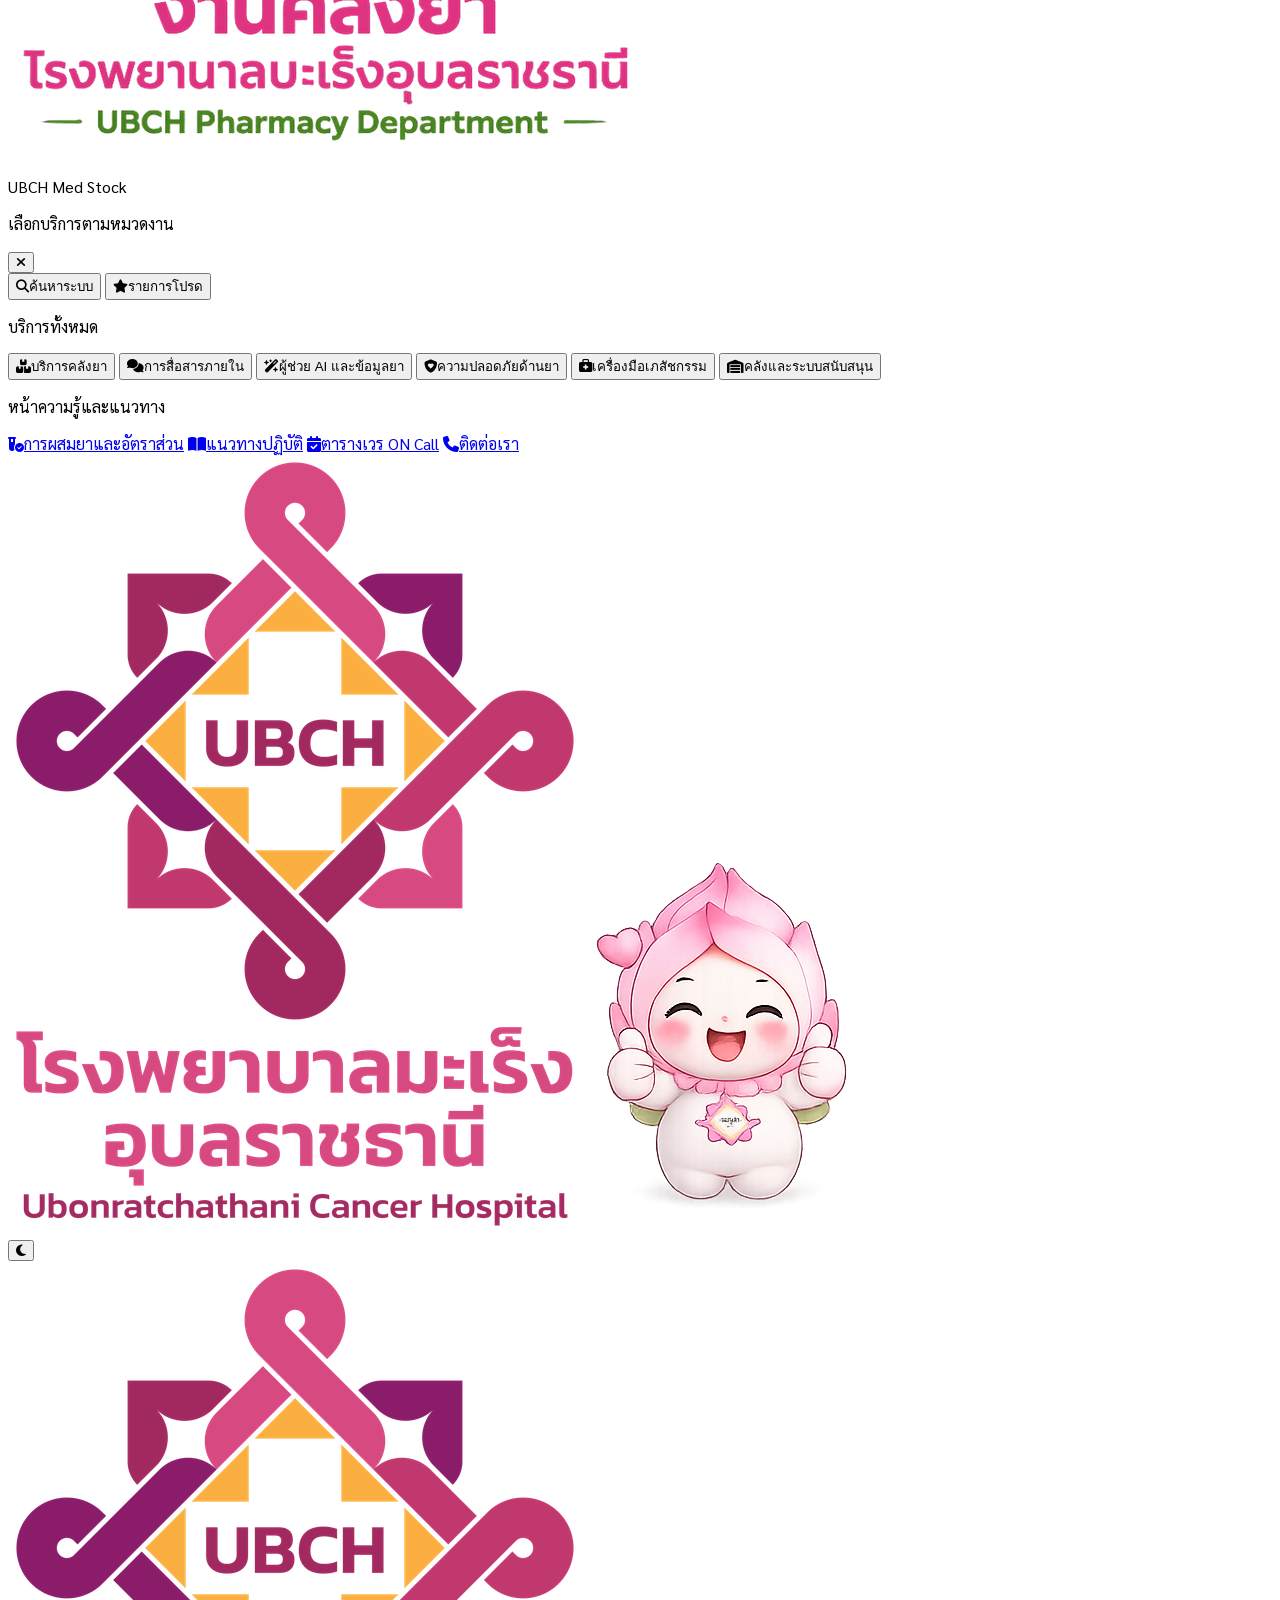
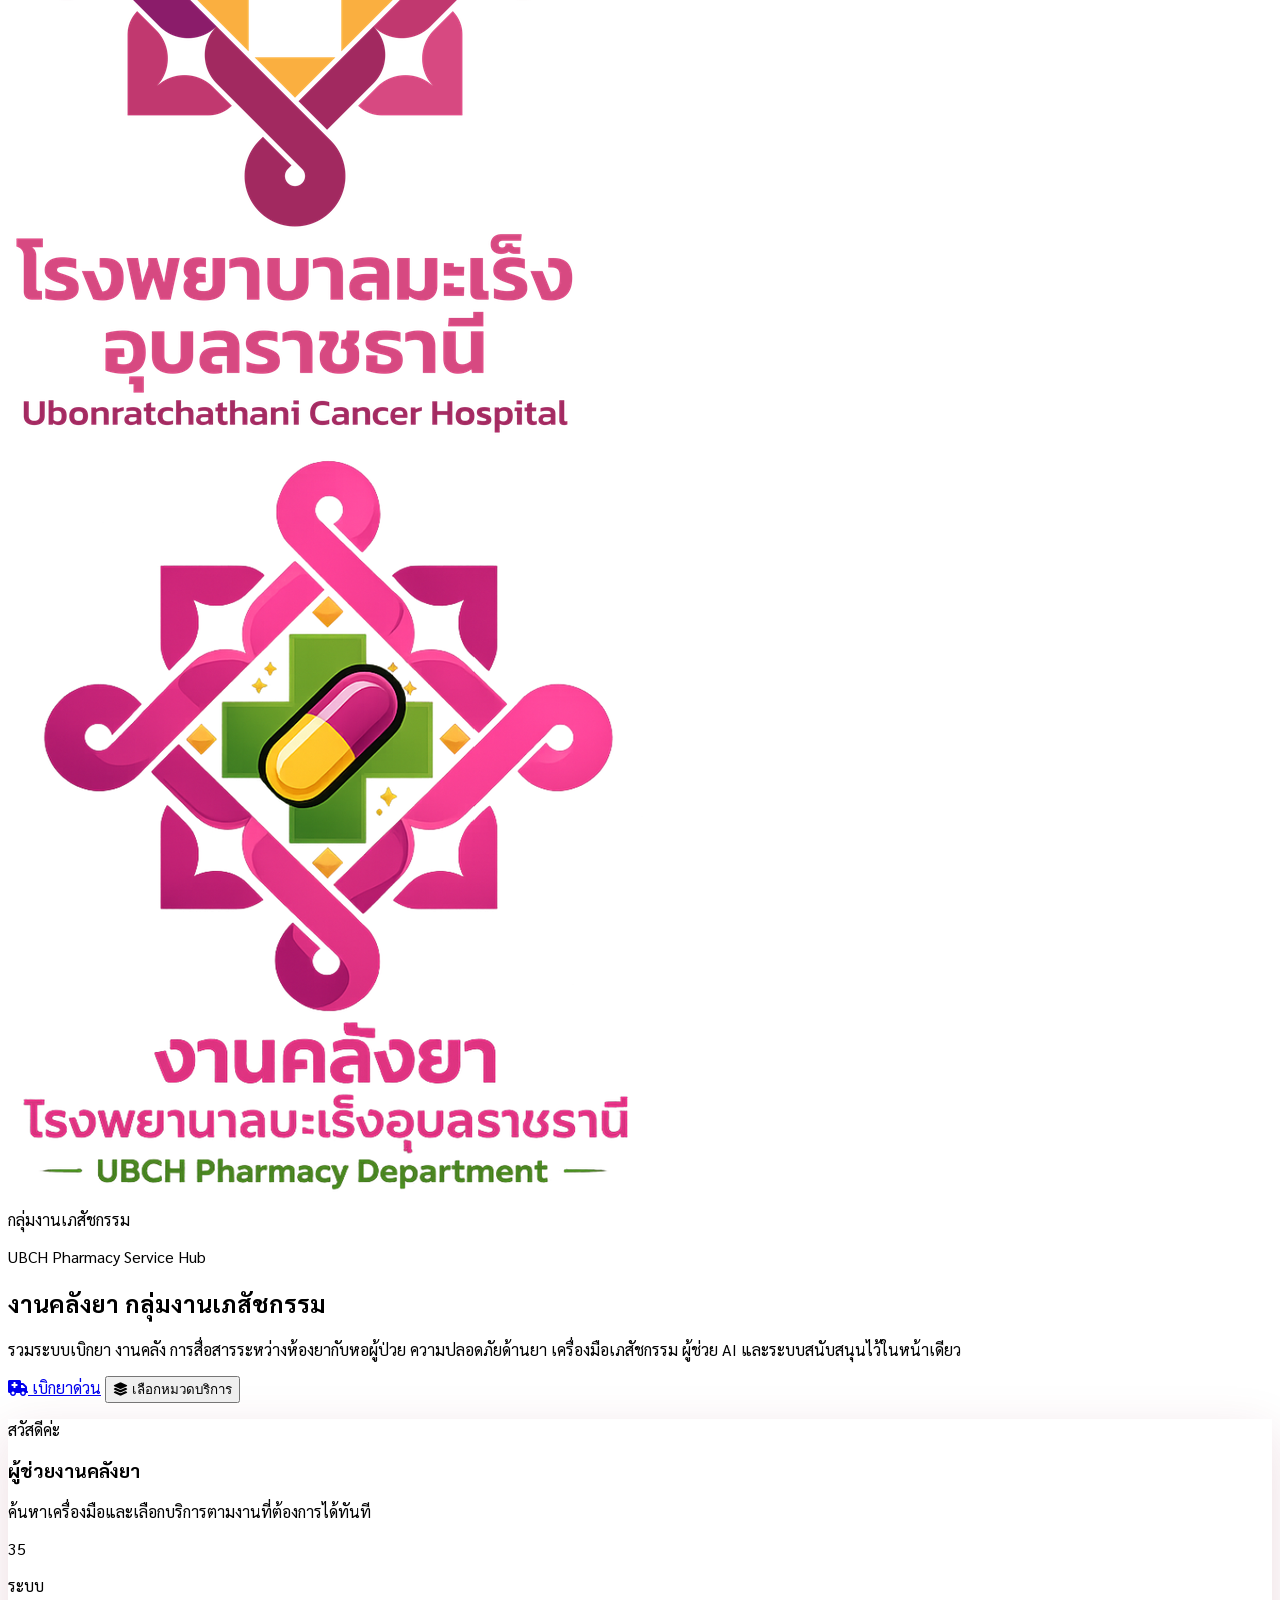
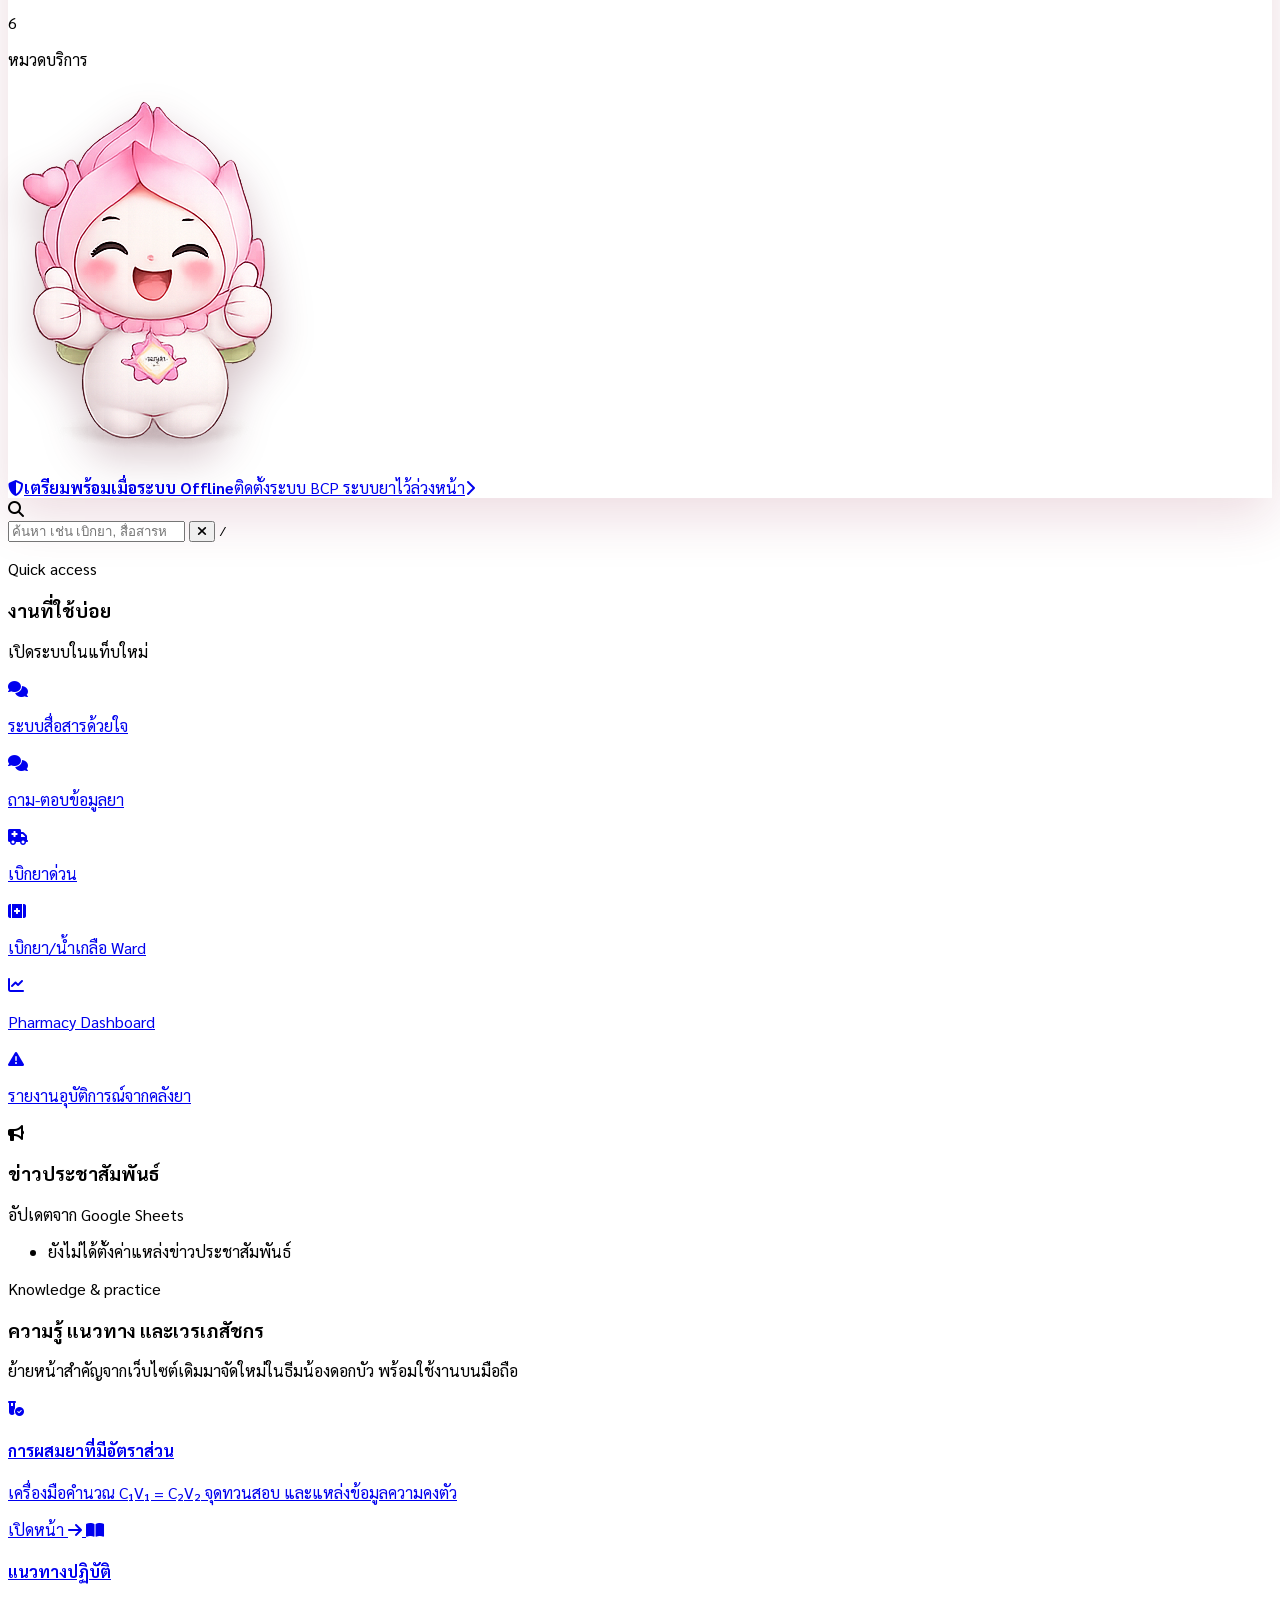
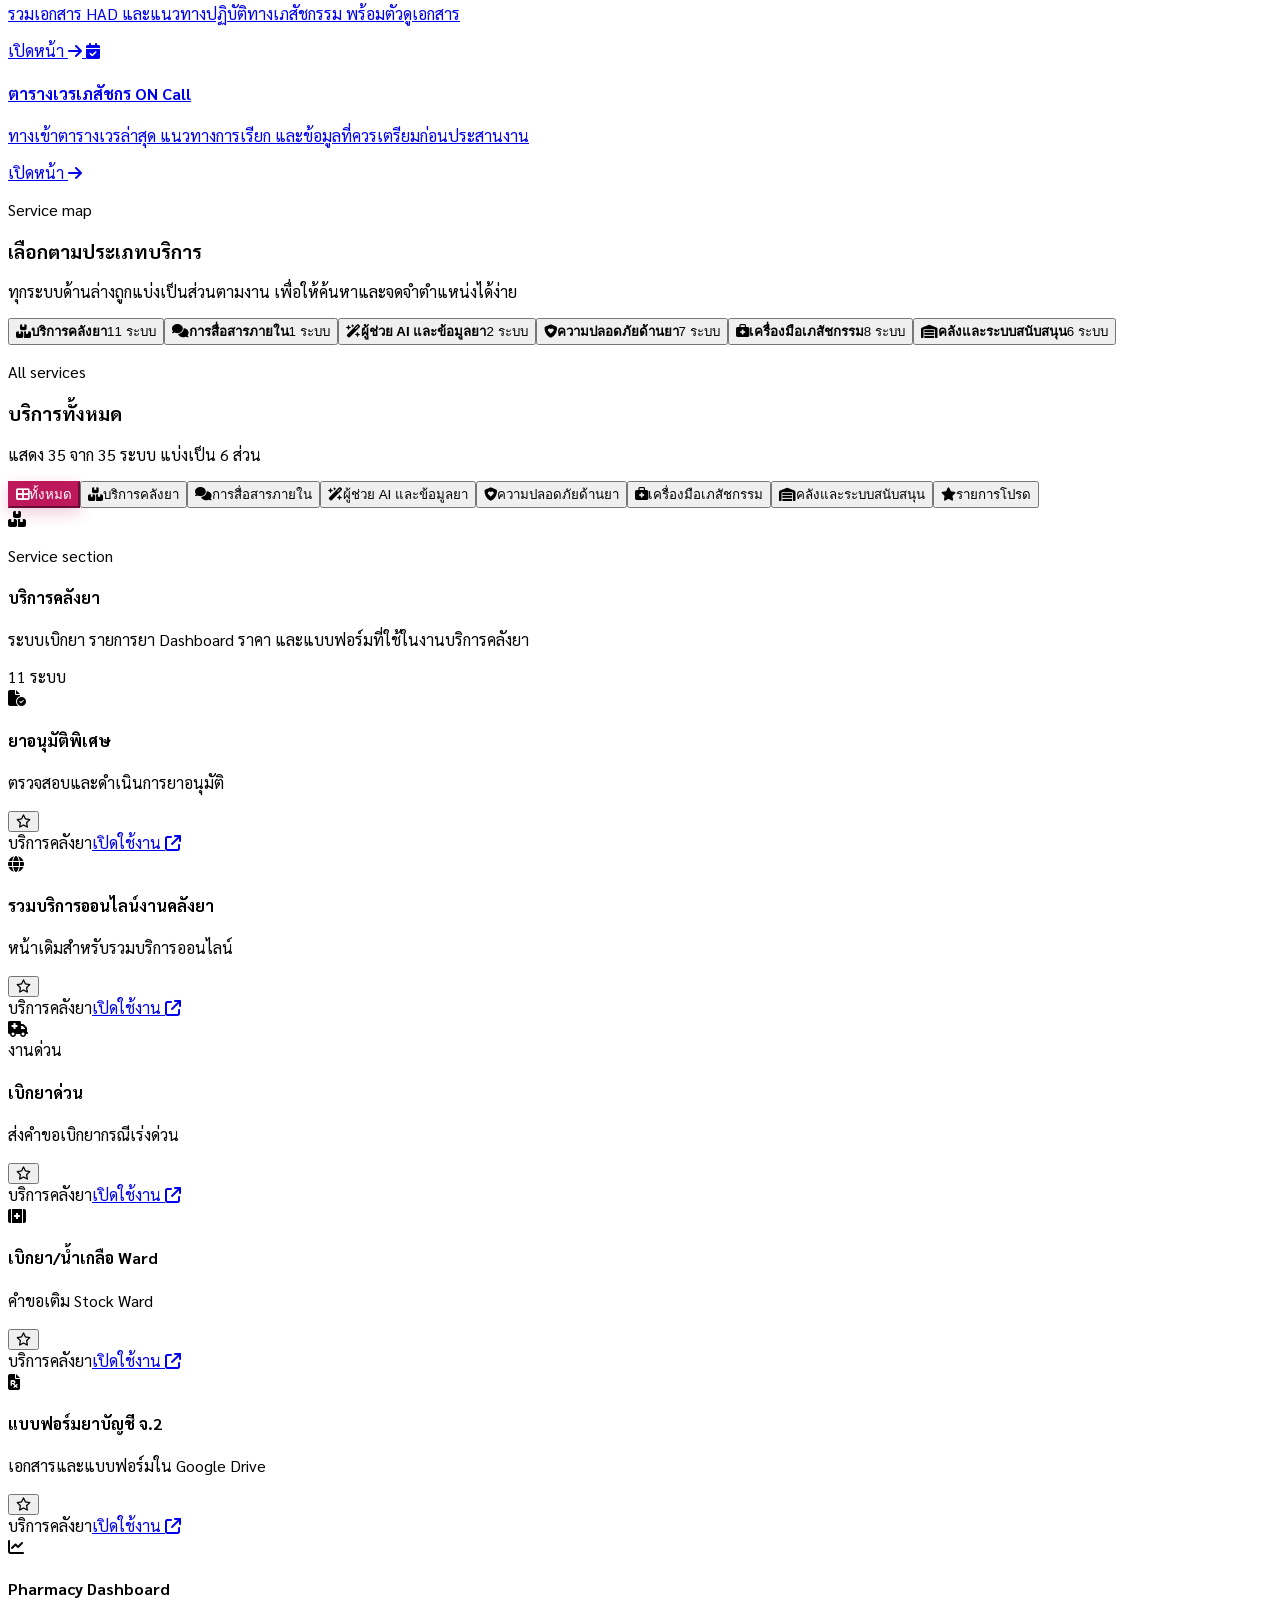
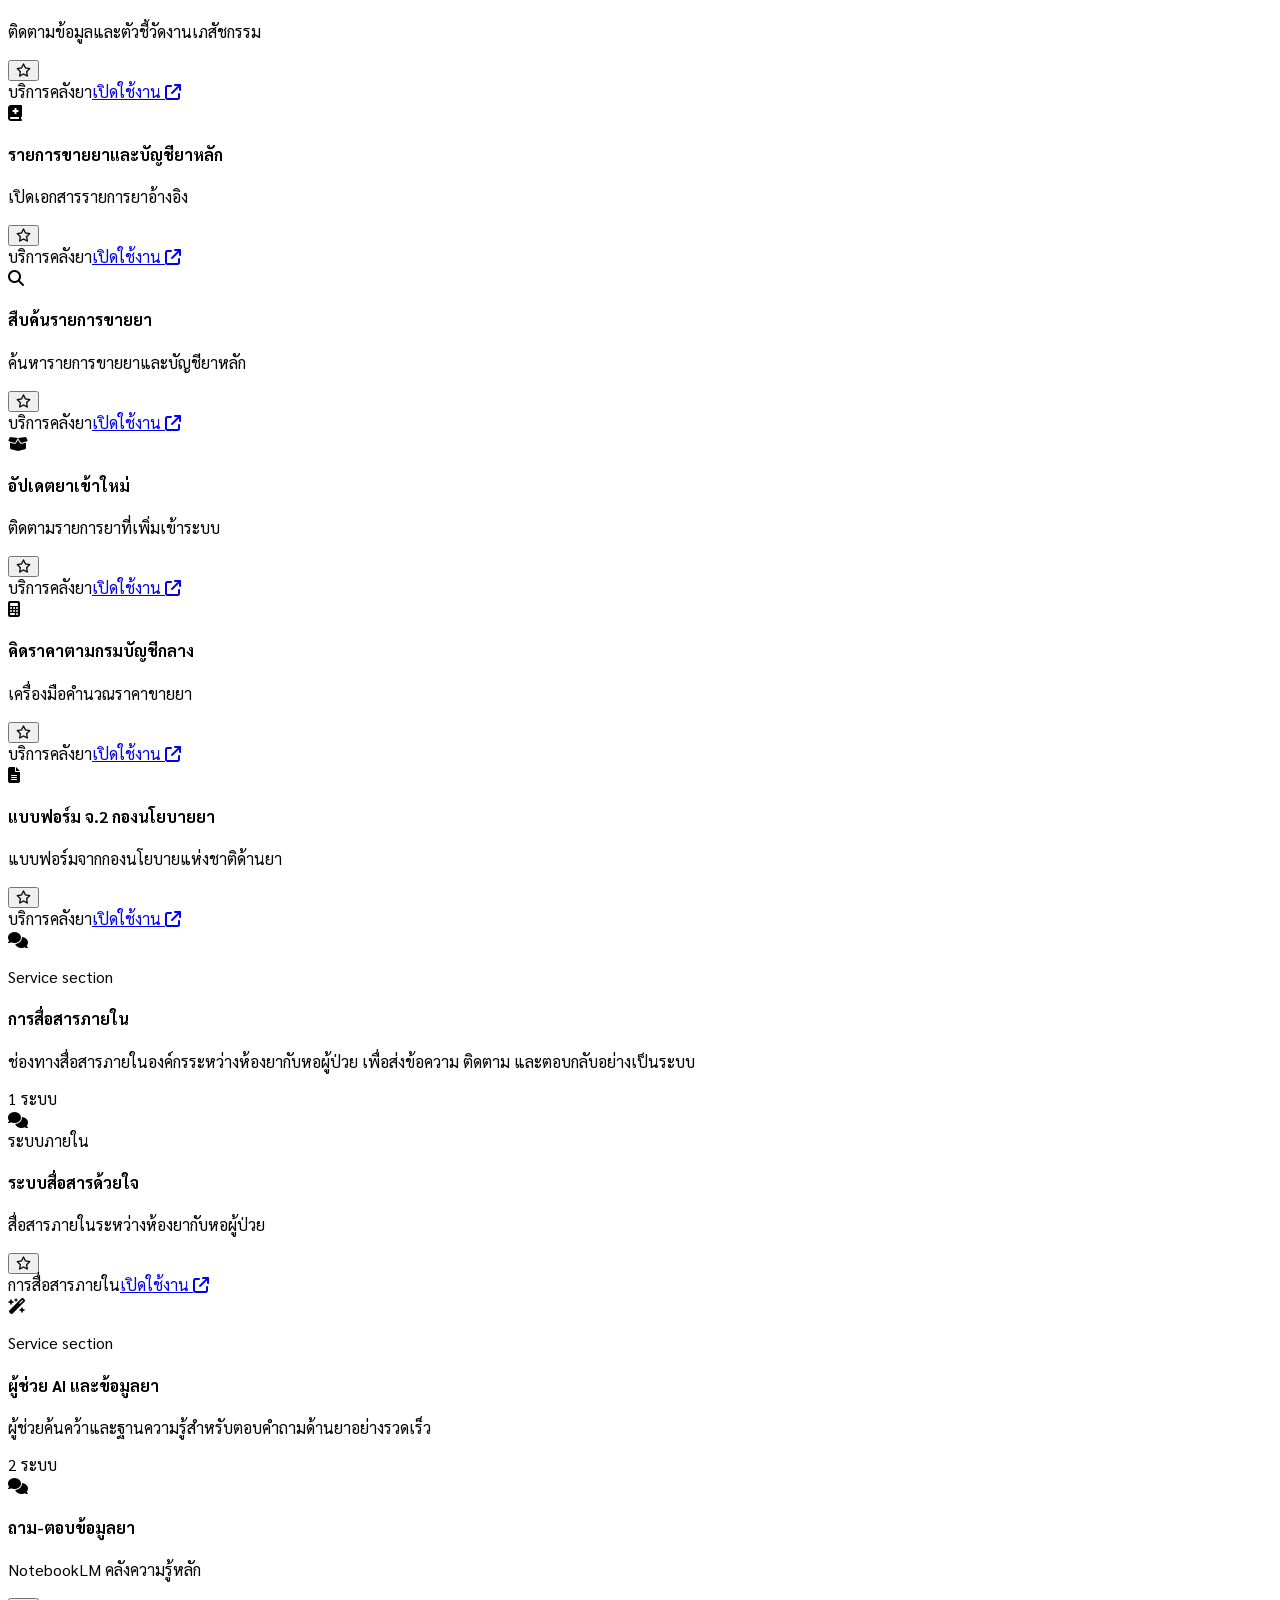
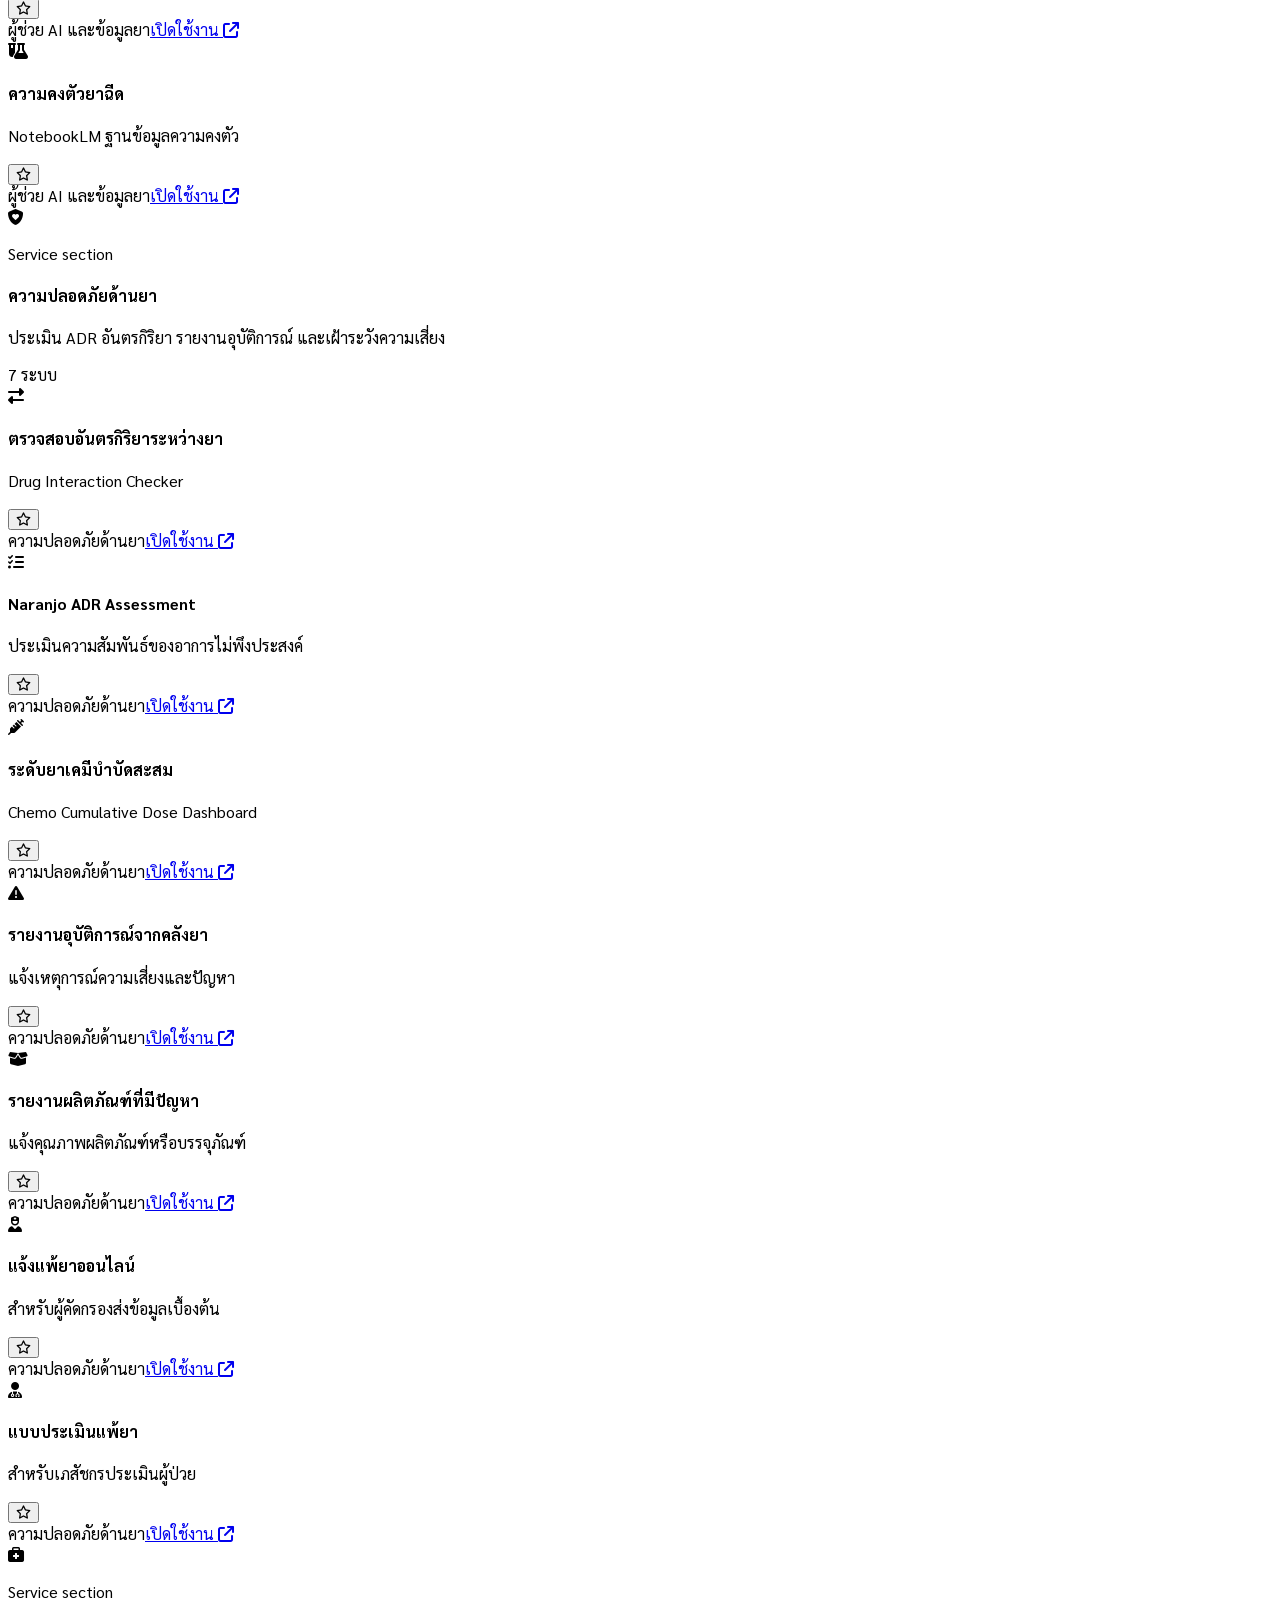
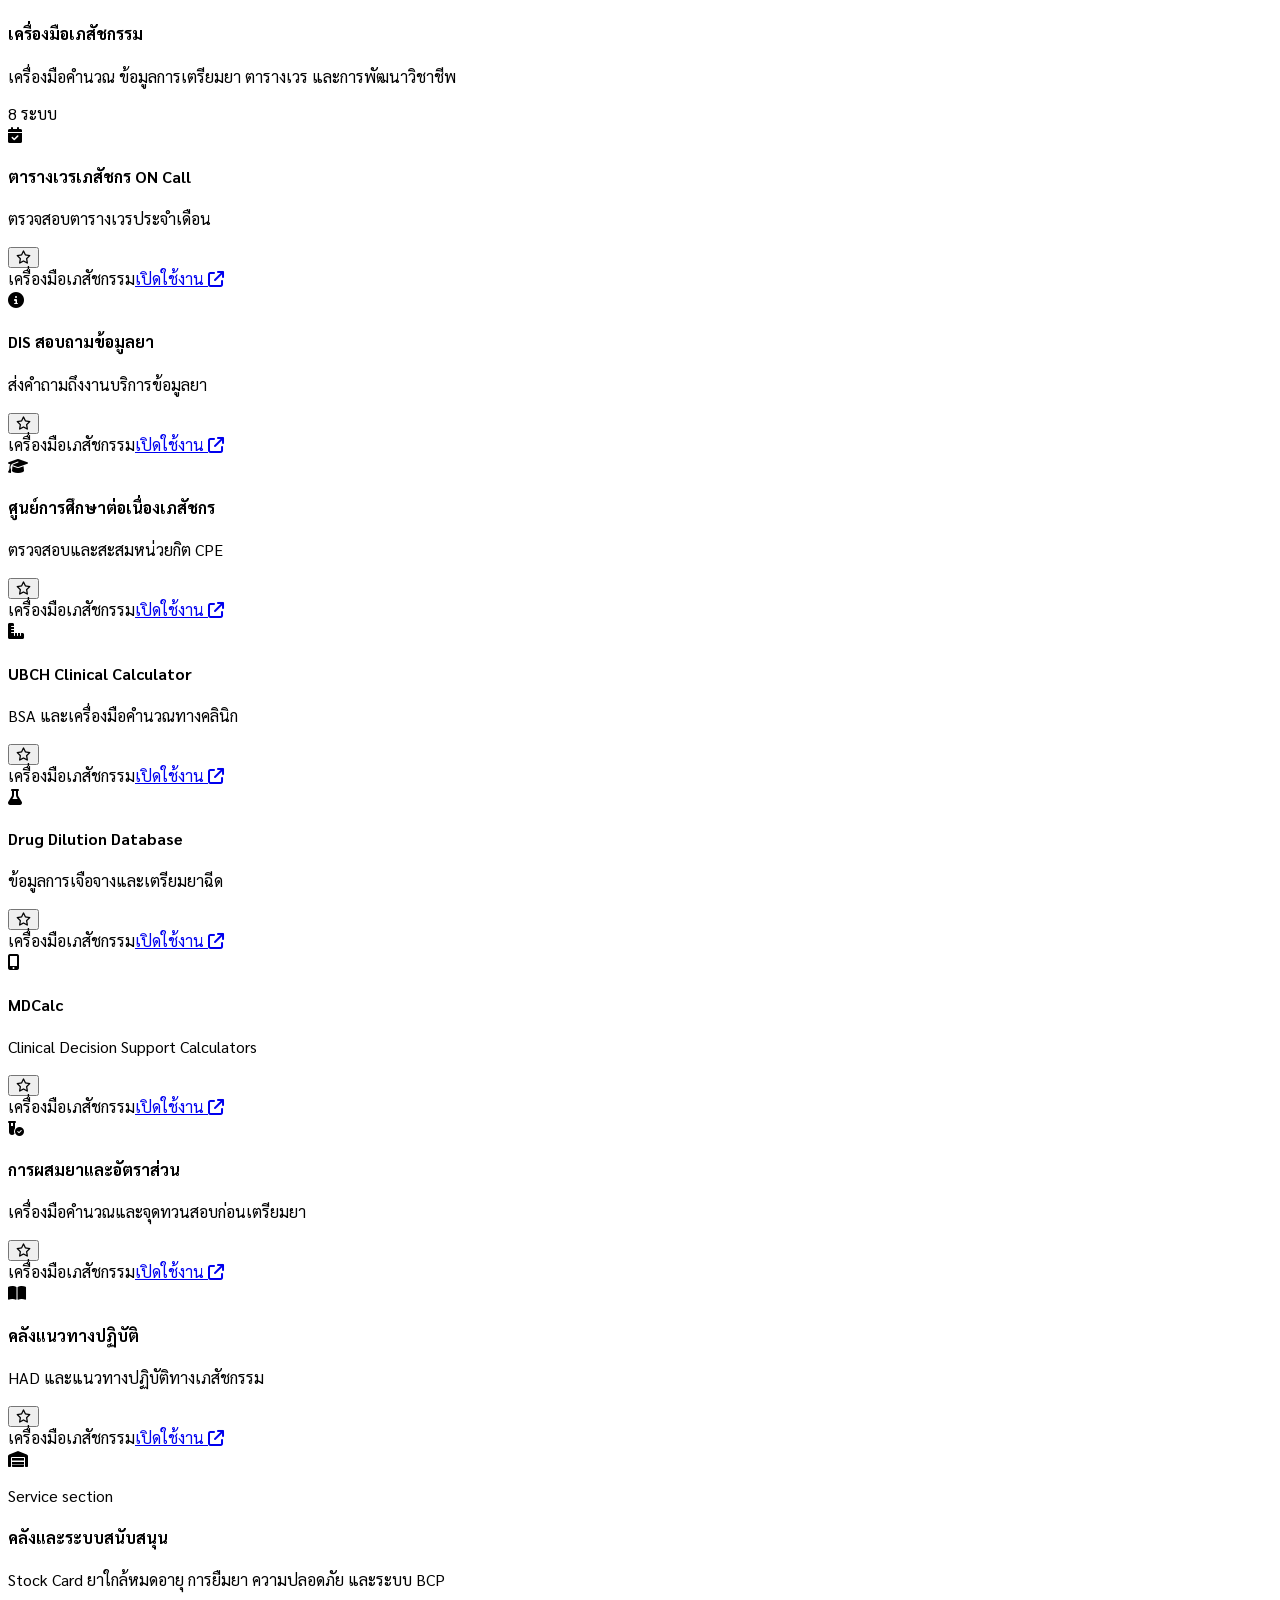
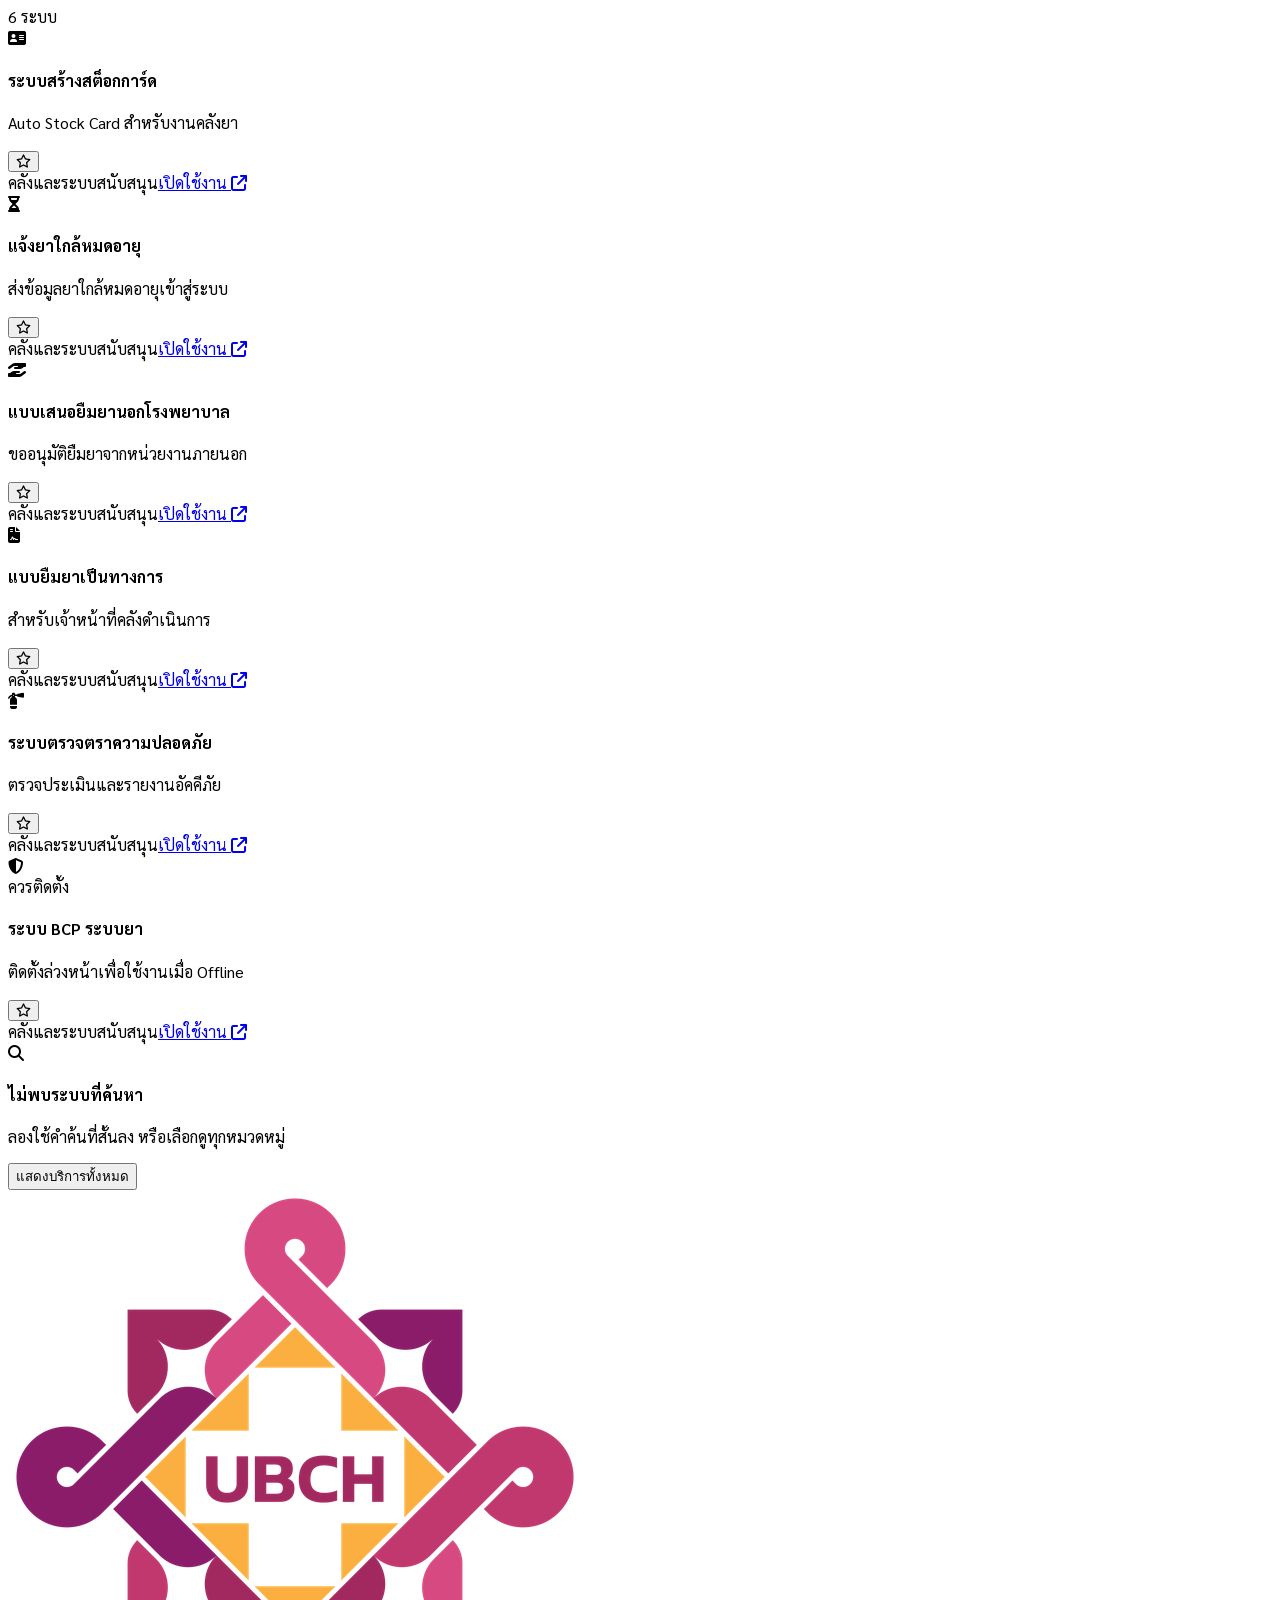
==== commit 63ae1967: "Add files via upload" ====
--- a/index.html
+++ b/index.html
@@ -105,6 +105,11 @@
       <button type="button" onclick="jumpToCategory('tool')" class="sidebar-link mt-1 flex w-full items-center gap-3 rounded-xl px-3 py-2.5 text-left text-slate-600 hover:bg-emerald-50 hover:text-emerald-700 dark:text-slate-300 dark:hover:bg-emerald-500/10 dark:hover:text-emerald-300"><i class="fa-solid fa-briefcase-medical w-5 text-center text-emerald-500"></i><span>เครื่องมือเภสัชกรรม</span></button>
       <button type="button" onclick="jumpToCategory('inventory')" class="sidebar-link mt-1 flex w-full items-center gap-3 rounded-xl px-3 py-2.5 text-left text-slate-600 hover:bg-amber-50 hover:text-amber-700 dark:text-slate-300 dark:hover:bg-amber-500/10 dark:hover:text-amber-300"><i class="fa-solid fa-warehouse w-5 text-center text-amber-500"></i><span>คลังและระบบสนับสนุน</span></button>
 
+      <p class="mb-2 mt-7 px-3 text-[11px] font-semibold uppercase tracking-[.18em] text-slate-400">หน้าความรู้และแนวทาง</p>
+      <a href="mixing.html" class="sidebar-link flex items-center gap-3 rounded-xl px-3 py-2.5 text-slate-600 hover:bg-emerald-50 hover:text-emerald-700 dark:text-slate-300 dark:hover:bg-emerald-500/10 dark:hover:text-emerald-300"><i class="fa-solid fa-vial-circle-check w-5 text-center text-emerald-500"></i><span>การผสมยาและอัตราส่วน</span></a>
+      <a href="guidelines.html" class="sidebar-link mt-1 flex items-center gap-3 rounded-xl px-3 py-2.5 text-slate-600 hover:bg-indigo-50 hover:text-indigo-700 dark:text-slate-300 dark:hover:bg-indigo-500/10 dark:hover:text-indigo-300"><i class="fa-solid fa-book-open w-5 text-center text-indigo-500"></i><span>แนวทางปฏิบัติ</span></a>
+      <a href="oncall.html" class="sidebar-link mt-1 flex items-center gap-3 rounded-xl px-3 py-2.5 text-slate-600 hover:bg-amber-50 hover:text-amber-700 dark:text-slate-300 dark:hover:bg-amber-500/10 dark:hover:text-amber-300"><i class="fa-solid fa-calendar-check w-5 text-center text-amber-500"></i><span>ตารางเวร ON Call</span></a>
+
       <p class="mb-2 mt-7 px-3 text-[11px] font-semibold uppercase tracking-[.18em] text-slate-400">ทางลัดงานสำคัญ</p>
       <a href="https://pharmacom.pages.dev/" target="_blank" rel="noopener noreferrer" class="sidebar-link flex items-center gap-3 rounded-xl px-3 py-3 text-slate-600 hover:bg-sky-50 hover:text-sky-700 dark:text-slate-300 dark:hover:bg-sky-500/10 dark:hover:text-sky-300"><i class="fa-solid fa-comments w-5 text-center"></i><span>ระบบสื่อสารด้วยใจ</span></a>
       <a href="https://docs.google.com/forms/d/e/1FAIpQLSfTO3DNahQl5loprPFbpa1M6TQDwKfxNxFvvGinGTfjLX7sew/viewform?c=0&w=1" target="_blank" rel="noopener noreferrer" class="sidebar-link flex items-center gap-3 rounded-xl px-3 py-3 text-slate-600 hover:bg-rose-50 hover:text-rose-700 dark:text-slate-300 dark:hover:bg-rose-500/10 dark:hover:text-rose-300"><i class="fa-solid fa-truck-medical w-5 text-center"></i><span>เบิกยาด่วน</span></a>
@@ -163,6 +168,10 @@
         <button type="button" onclick="jumpToCategory('safety'); closeDrawer();" class="flex w-full items-center gap-3 rounded-xl px-4 py-3 text-left text-slate-700 hover:bg-red-50 dark:text-slate-200 dark:hover:bg-red-500/10"><i class="fa-solid fa-shield-heart w-5 text-red-500"></i>ความปลอดภัยด้านยา</button>
         <button type="button" onclick="jumpToCategory('tool'); closeDrawer();" class="flex w-full items-center gap-3 rounded-xl px-4 py-3 text-left text-slate-700 hover:bg-emerald-50 dark:text-slate-200 dark:hover:bg-emerald-500/10"><i class="fa-solid fa-briefcase-medical w-5 text-emerald-500"></i>เครื่องมือเภสัชกรรม</button>
         <button type="button" onclick="jumpToCategory('inventory'); closeDrawer();" class="flex w-full items-center gap-3 rounded-xl px-4 py-3 text-left text-slate-700 hover:bg-amber-50 dark:text-slate-200 dark:hover:bg-amber-500/10"><i class="fa-solid fa-warehouse w-5 text-amber-500"></i>คลังและระบบสนับสนุน</button>
+        <p class="px-4 pb-1 pt-4 text-[11px] font-bold uppercase tracking-[.16em] text-slate-400">หน้าความรู้และแนวทาง</p>
+        <a href="mixing.html" class="flex items-center gap-3 rounded-xl px-4 py-3 text-slate-700 hover:bg-emerald-50 dark:text-slate-200 dark:hover:bg-emerald-500/10"><i class="fa-solid fa-vial-circle-check w-5 text-emerald-500"></i>การผสมยาและอัตราส่วน</a>
+        <a href="guidelines.html" class="flex items-center gap-3 rounded-xl px-4 py-3 text-slate-700 hover:bg-indigo-50 dark:text-slate-200 dark:hover:bg-indigo-500/10"><i class="fa-solid fa-book-open w-5 text-indigo-500"></i>แนวทางปฏิบัติ</a>
+        <a href="oncall.html" class="flex items-center gap-3 rounded-xl px-4 py-3 text-slate-700 hover:bg-amber-50 dark:text-slate-200 dark:hover:bg-amber-500/10"><i class="fa-solid fa-calendar-check w-5 text-amber-500"></i>ตารางเวร ON Call</a>
         <a href="https://sites.google.com/site/ubccmedstock/contact-your-intructor" target="_blank" rel="noopener noreferrer" class="flex items-center gap-3 rounded-xl px-4 py-3 text-slate-700 hover:bg-slate-100 dark:text-slate-200 dark:hover:bg-slate-800"><i class="fa-solid fa-phone w-5 text-emerald-500"></i>ติดต่อเรา</a>
         <div class="mt-4 flex items-center justify-between rounded-2xl bg-rose-50 p-3 dark:bg-rose-950/25"><img src="assets/hospital-logo.png" alt="โลโก้โรงพยาบาลมะเร็งอุบลราชธานี" class="h-14 w-20 object-contain" /><img src="assets/mascot.png" alt="มาสคอตโรงพยาบาล" class="h-20" /></div>
       </div>
@@ -253,6 +262,37 @@
         </div>
       </section>
 
+      <!-- Knowledge & practice pages -->
+      <section class="mt-9" aria-labelledby="knowledge-pages-title">
+        <div class="mb-4 flex items-end justify-between gap-3">
+          <div>
+            <p class="text-xs font-semibold uppercase tracking-[.18em] text-indigo-600 dark:text-indigo-400">Knowledge &amp; practice</p>
+            <h3 id="knowledge-pages-title" class="mt-1 text-2xl font-bold text-slate-900 dark:text-white">ความรู้ แนวทาง และเวรเภสัชกร</h3>
+            <p class="mt-1 text-sm text-slate-500 dark:text-slate-400">ย้ายหน้าสำคัญจากเว็บไซต์เดิมมาจัดใหม่ในธีมน้องดอกบัว พร้อมใช้งานบนมือถือ</p>
+          </div>
+        </div>
+        <div class="grid gap-4 md:grid-cols-3">
+          <a href="mixing.html" class="group relative overflow-hidden rounded-3xl border border-emerald-200 bg-gradient-to-br from-white to-emerald-50 p-5 shadow-card transition hover:-translate-y-1 hover:shadow-soft dark:border-emerald-500/20 dark:from-slate-900 dark:to-emerald-950/30">
+            <span class="grid h-12 w-12 place-items-center rounded-2xl bg-emerald-100 text-emerald-700 dark:bg-emerald-500/15 dark:text-emerald-300"><i class="fa-solid fa-vial-circle-check"></i></span>
+            <h4 class="mt-4 text-lg font-bold text-slate-900 group-hover:text-emerald-700 dark:text-white dark:group-hover:text-emerald-300">การผสมยาที่มีอัตราส่วน</h4>
+            <p class="mt-2 text-sm leading-6 text-slate-500 dark:text-slate-400">เครื่องมือคำนวณ C₁V₁ = C₂V₂ จุดทวนสอบ และแหล่งข้อมูลความคงตัว</p>
+            <span class="mt-4 inline-flex items-center gap-2 text-xs font-bold text-emerald-700 dark:text-emerald-300">เปิดหน้า <i class="fa-solid fa-arrow-right"></i></span>
+          </a>
+          <a href="guidelines.html" class="group relative overflow-hidden rounded-3xl border border-indigo-200 bg-gradient-to-br from-white to-indigo-50 p-5 shadow-card transition hover:-translate-y-1 hover:shadow-soft dark:border-indigo-500/20 dark:from-slate-900 dark:to-indigo-950/30">
+            <span class="grid h-12 w-12 place-items-center rounded-2xl bg-indigo-100 text-indigo-700 dark:bg-indigo-500/15 dark:text-indigo-300"><i class="fa-solid fa-book-open"></i></span>
+            <h4 class="mt-4 text-lg font-bold text-slate-900 group-hover:text-indigo-700 dark:text-white dark:group-hover:text-indigo-300">แนวทางปฏิบัติ</h4>
+            <p class="mt-2 text-sm leading-6 text-slate-500 dark:text-slate-400">รวมเอกสาร HAD และแนวทางปฏิบัติทางเภสัชกรรม พร้อมตัวดูเอกสาร</p>
+            <span class="mt-4 inline-flex items-center gap-2 text-xs font-bold text-indigo-700 dark:text-indigo-300">เปิดหน้า <i class="fa-solid fa-arrow-right"></i></span>
+          </a>
+          <a href="oncall.html" class="group relative overflow-hidden rounded-3xl border border-amber-200 bg-gradient-to-br from-white to-amber-50 p-5 shadow-card transition hover:-translate-y-1 hover:shadow-soft dark:border-amber-500/20 dark:from-slate-900 dark:to-amber-950/30">
+            <span class="grid h-12 w-12 place-items-center rounded-2xl bg-amber-100 text-amber-700 dark:bg-amber-500/15 dark:text-amber-300"><i class="fa-solid fa-calendar-check"></i></span>
+            <h4 class="mt-4 text-lg font-bold text-slate-900 group-hover:text-amber-700 dark:text-white dark:group-hover:text-amber-300">ตารางเวรเภสัชกร ON Call</h4>
+            <p class="mt-2 text-sm leading-6 text-slate-500 dark:text-slate-400">ทางเข้าตารางเวรล่าสุด แนวทางการเรียก และข้อมูลที่ควรเตรียมก่อนประสานงาน</p>
+            <span class="mt-4 inline-flex items-center gap-2 text-xs font-bold text-amber-700 dark:text-amber-300">เปิดหน้า <i class="fa-solid fa-arrow-right"></i></span>
+          </a>
+        </div>
+      </section>
+
       <!-- Service map -->
       <section class="mt-9" aria-labelledby="service-map-title">
         <div class="mb-4 flex items-end justify-between gap-3">
@@ -436,12 +476,14 @@
       { id:'allergy-screen', title:'แจ้งแพ้ยาออนไลน์', subtitle:'สำหรับผู้คัดกรองส่งข้อมูลเบื้องต้น', category:'safety', icon:'fa-user-nurse', tone:'pink', url:'https://forms.gle/EVqiviAvJvGGFs8G7', tags:['แพ้ยา','คัดกรอง','adr'] },
       { id:'allergy-assess', title:'แบบประเมินแพ้ยา', subtitle:'สำหรับเภสัชกรประเมินผู้ป่วย', category:'safety', icon:'fa-user-doctor', tone:'pink', url:'https://goo.gl/forms/WQpCj942xvwacyLe2', tags:['แพ้ยา','เภสัชกร','ประเมิน'] },
 
-      { id:'oncall', title:'ตารางเวรเภสัชกร ON Call', subtitle:'ตรวจสอบตารางเวรประจำเดือน', category:'tool', icon:'fa-calendar-check', tone:'emerald', url:'https://sites.google.com/site/ubccmedstock/class-schedule', tags:['ตารางเวร','on call','เภสัชกร'] },
+      { id:'oncall', title:'ตารางเวรเภสัชกร ON Call', subtitle:'ตรวจสอบตารางเวรประจำเดือน', category:'tool', icon:'fa-calendar-check', tone:'emerald', url:'oncall.html', tags:['ตารางเวร','on call','เภสัชกร'] },
       { id:'dis', title:'DIS สอบถามข้อมูลยา', subtitle:'ส่งคำถามถึงงานบริการข้อมูลยา', category:'tool', icon:'fa-circle-info', tone:'green', url:'https://goo.gl/forms/ijzWTY3hPQPZHoEJ2', tags:['dis','ข้อมูลยา','สอบถาม'] },
       { id:'cpe', title:'ศูนย์การศึกษาต่อเนื่องเภสัชกร', subtitle:'ตรวจสอบและสะสมหน่วยกิต CPE', category:'tool', icon:'fa-graduation-cap', tone:'blue', url:'http://ccpe.pharmacycouncil.org/index.php', tags:['cpe','การศึกษา','เภสัชสภา'] },
       { id:'bsa', title:'UBCH Clinical Calculator', subtitle:'BSA และเครื่องมือคำนวณทางคลินิก', category:'tool', icon:'fa-ruler-combined', tone:'teal', url:'https://jumpon097.github.io/ubchcalculator/', tags:['bsa','calculator','คำนวณ'], featured:true },
       { id:'dilution', title:'Drug Dilution Database', subtitle:'ข้อมูลการเจือจางและเตรียมยาฉีด', category:'tool', icon:'fa-flask', tone:'indigo', url:'https://globalrph.com/dilution/', tags:['dilution','เจือจาง','ยาฉีด'] },
       { id:'mdcalc', title:'MDCalc', subtitle:'Clinical Decision Support Calculators', category:'tool', icon:'fa-mobile-screen-button', tone:'pink', url:'https://www.mdcalc.com/', tags:['mdcalc','clinical','calculator'] },
+      { id:'mixing-page', title:'การผสมยาและอัตราส่วน', subtitle:'เครื่องมือคำนวณและจุดทวนสอบก่อนเตรียมยา', category:'tool', icon:'fa-vial-circle-check', tone:'emerald', url:'mixing.html', tags:['ผสมยา','อัตราส่วน','c1v1','c2v2','dilution'] },
+      { id:'guidelines-page', title:'คลังแนวทางปฏิบัติ', subtitle:'HAD และแนวทางปฏิบัติทางเภสัชกรรม', category:'tool', icon:'fa-book-open', tone:'indigo', url:'guidelines.html', tags:['แนวทาง','เอกสาร','had','เภสัชกรรม'] },
 
       { id:'stock-card', title:'ระบบสร้างสต็อกการ์ด', subtitle:'Auto Stock Card สำหรับงานคลังยา', category:'inventory', icon:'fa-address-card', tone:'emerald', url:'https://jumpon097.github.io/autostockcard/', tags:['stock card','สต็อกการ์ด','พิมพ์'], featured:true },
       { id:'near-expiry', title:'แจ้งยาใกล้หมดอายุ', subtitle:'ส่งข้อมูลยาใกล้หมดอายุเข้าสู่ระบบ', category:'inventory', icon:'fa-hourglass-half', tone:'red', url:'https://goo.gl/forms/Ptc6CAgru0', tags:['หมดอายุ','expiry','แจ้งเตือน'] },
@@ -489,8 +531,10 @@
       services.filter(item => item.featured).slice(0, 6).forEach(service => {
         const link = document.createElement('a');
         link.href = service.url;
-        link.target = '_blank';
-        link.rel = 'noopener noreferrer';
+        if (/^https?:\/\//i.test(service.url)) {
+          link.target = '_blank';
+          link.rel = 'noopener noreferrer';
+        }
         link.className = 'group rounded-2xl border border-slate-200 bg-white p-4 shadow-card transition hover:-translate-y-1 hover:border-rose-300 hover:shadow-soft dark:border-slate-800 dark:bg-slate-900 dark:hover:border-rose-700';
         link.appendChild(iconBox(service));
         const title = document.createElement('p');
@@ -587,8 +631,10 @@
       categoryLabel.textContent = category?.label || '';
       const openLink = document.createElement('a');
       openLink.href = service.url;
-      openLink.target = '_blank';
-      openLink.rel = 'noopener noreferrer';
+      if (/^https?:\/\//i.test(service.url)) {
+        openLink.target = '_blank';
+        openLink.rel = 'noopener noreferrer';
+      }
       openLink.className = 'inline-flex shrink-0 items-center gap-2 rounded-xl bg-slate-900 px-3.5 py-2 text-xs font-bold text-white transition hover:bg-rose-700 dark:bg-rose-600 dark:hover:bg-rose-500';
       openLink.innerHTML = 'เปิดใช้งาน <i class="fa-solid fa-arrow-up-right-from-square text-[10px]" aria-hidden="true"></i>';
       footer.append(categoryLabel, openLink);
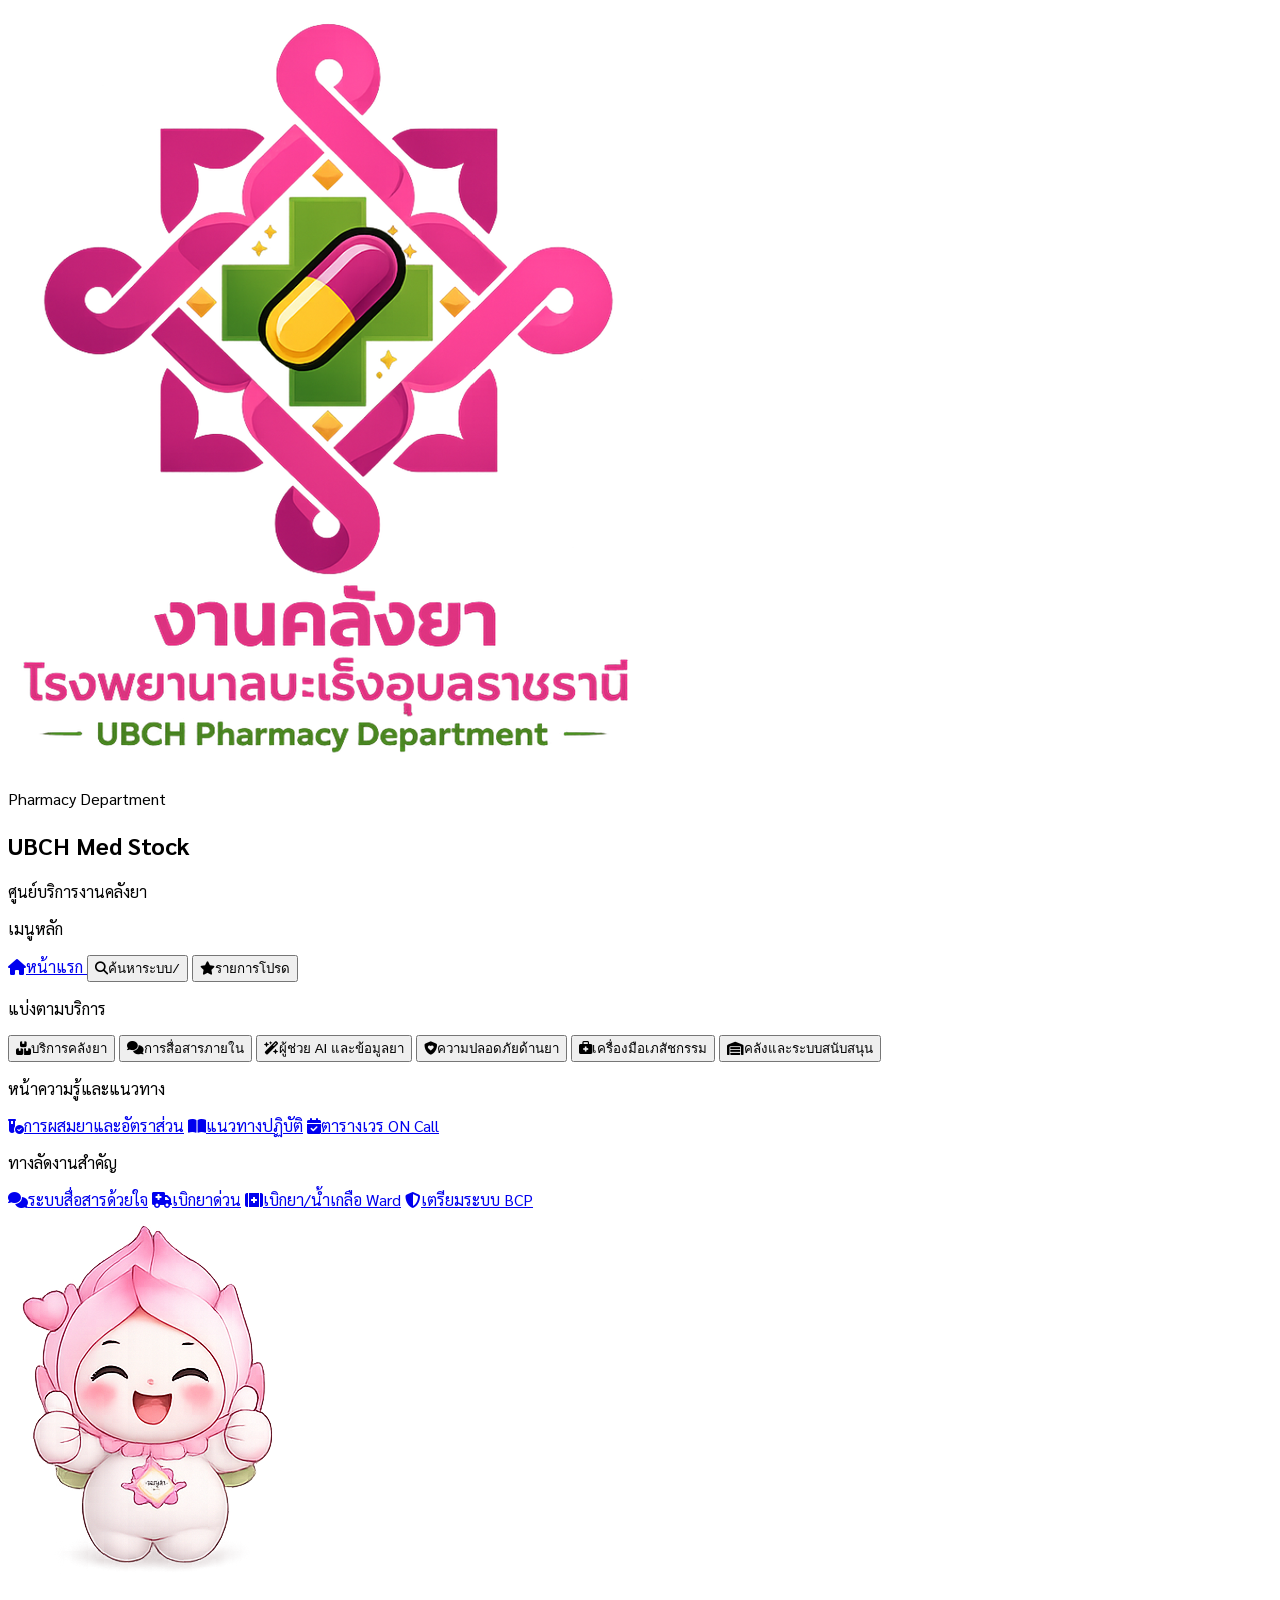
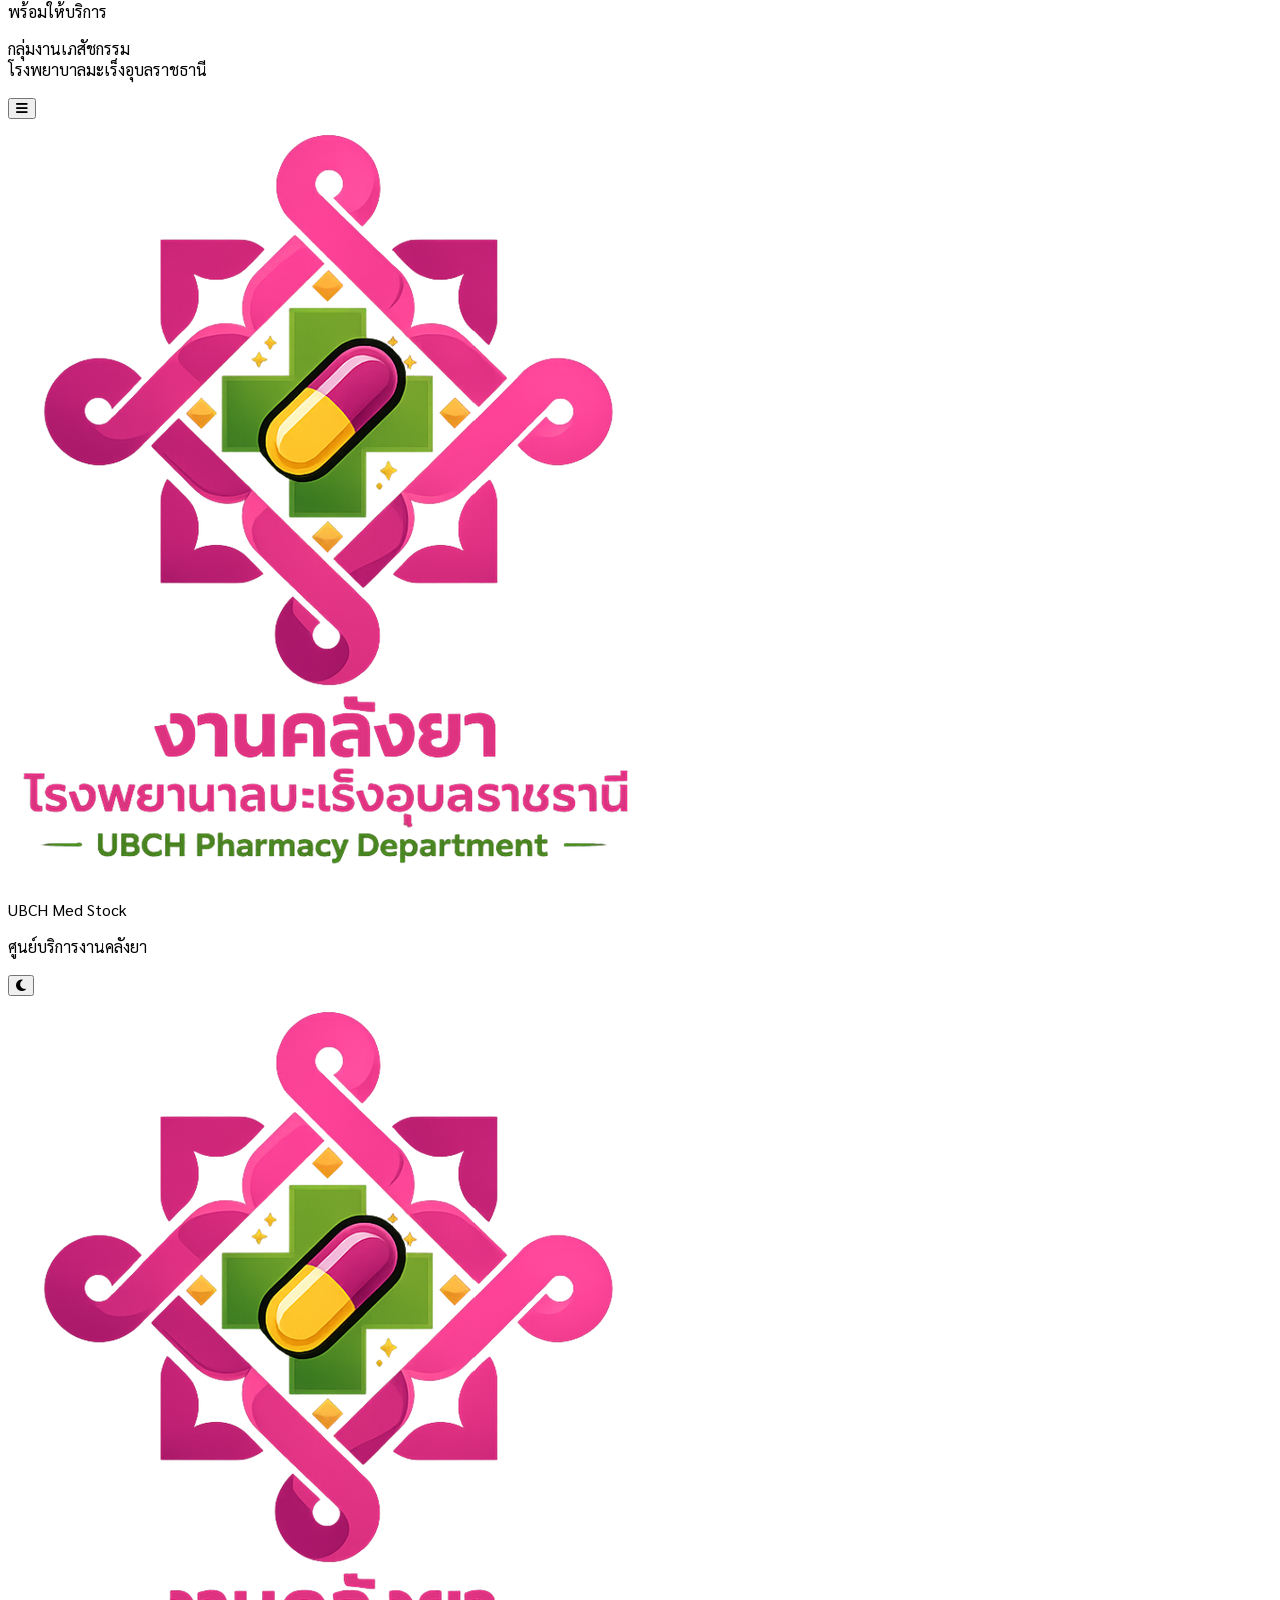
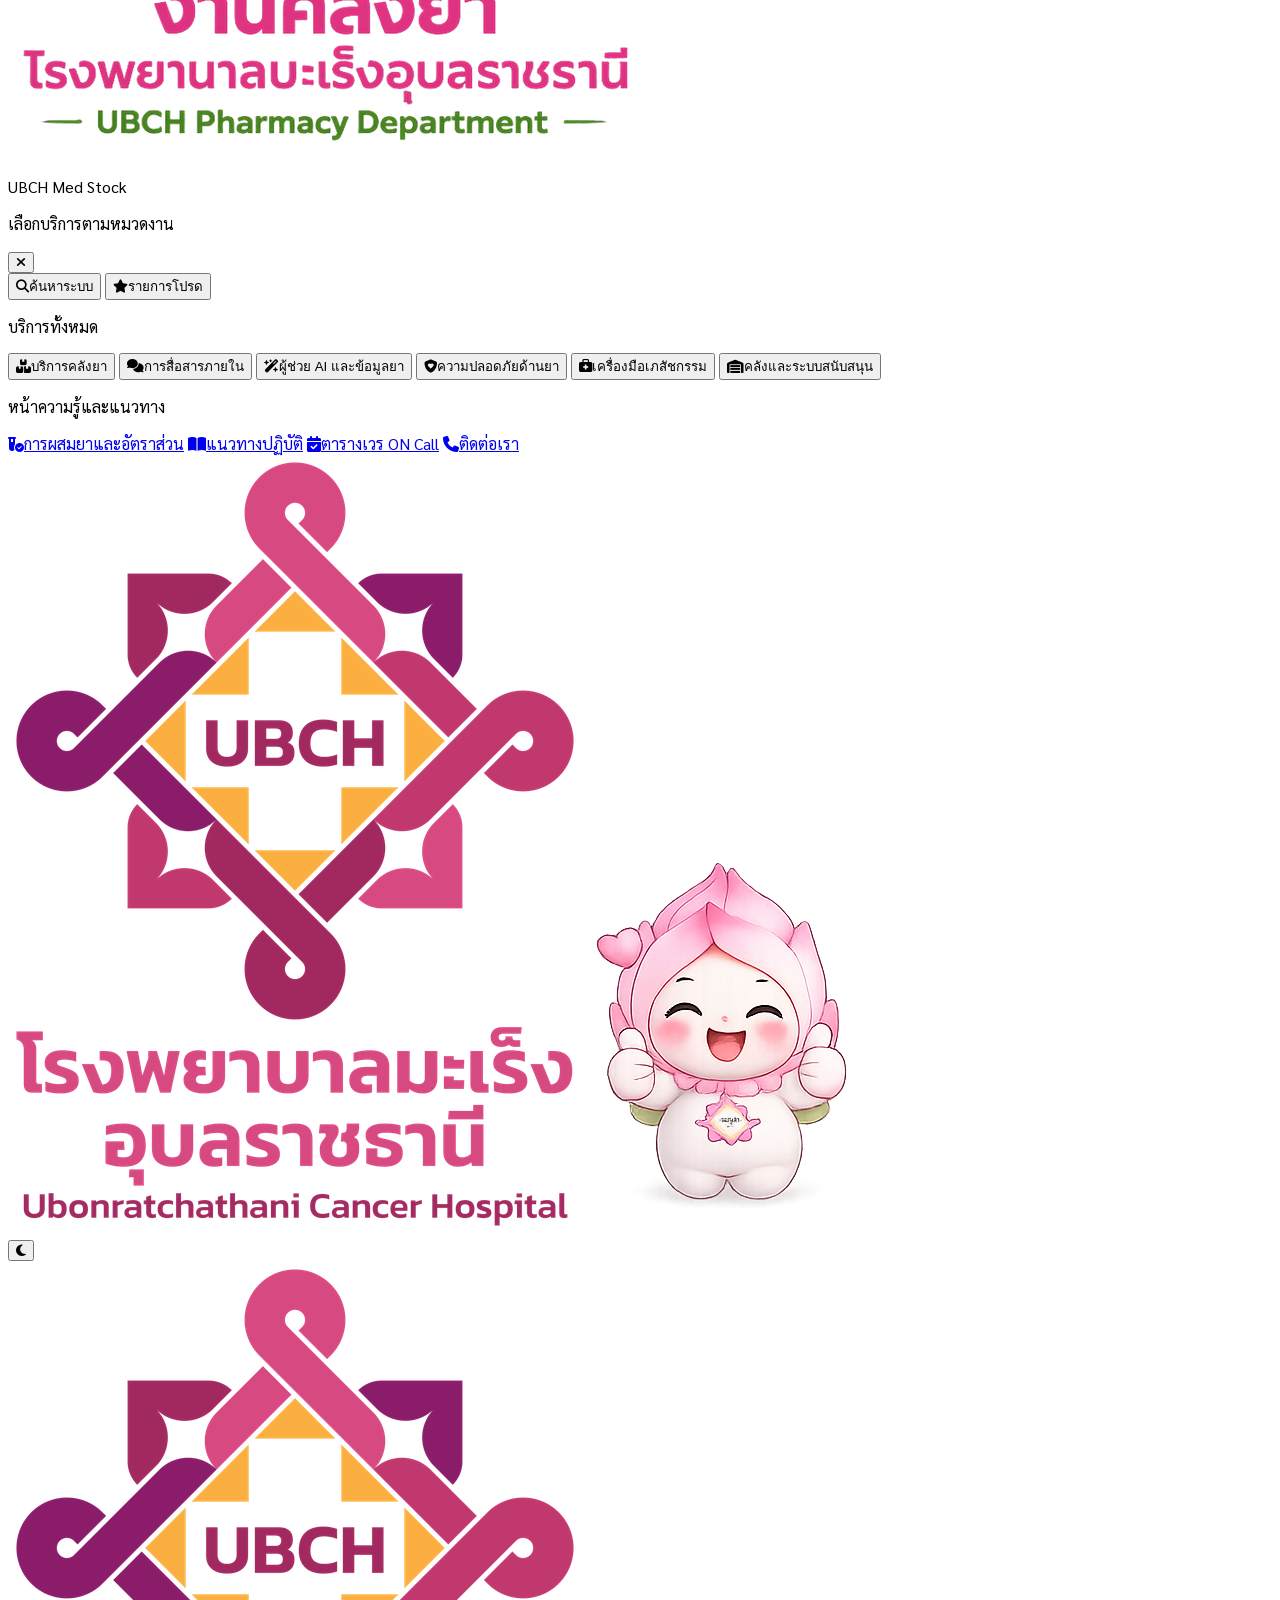
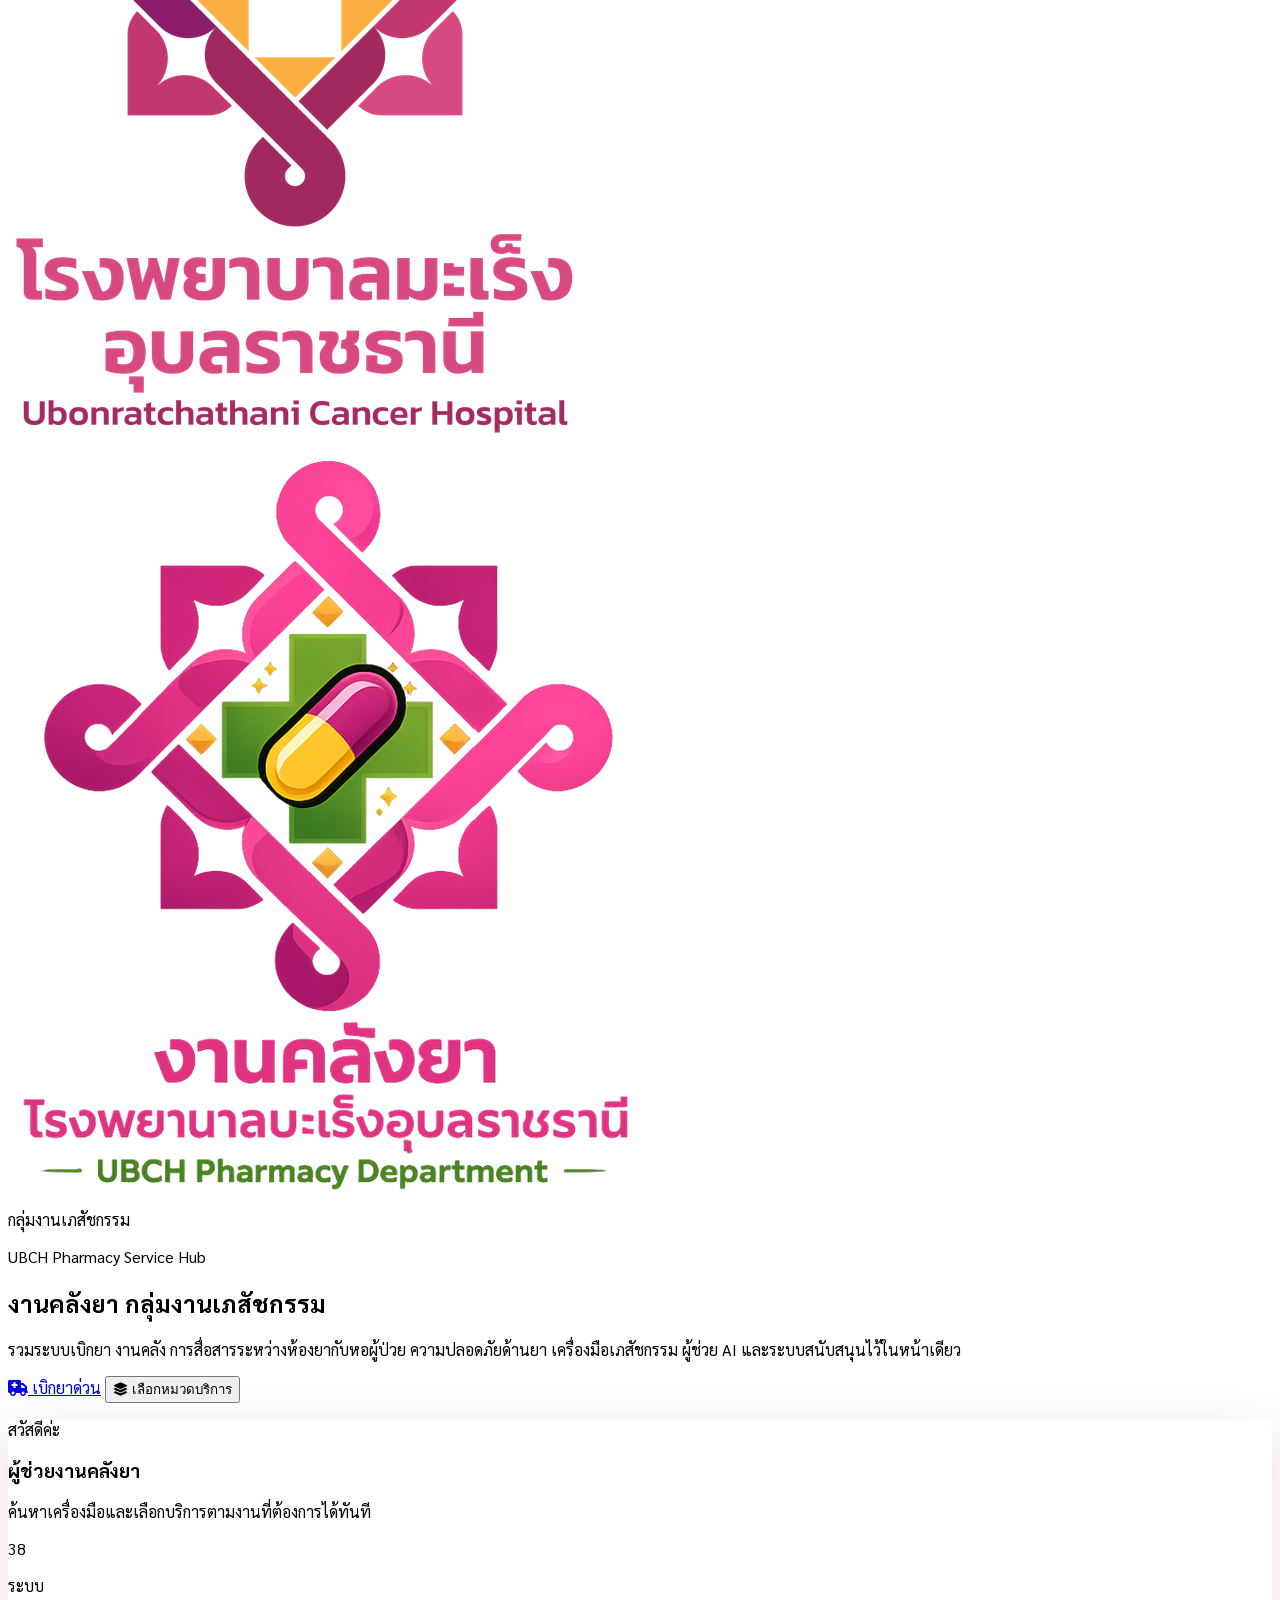
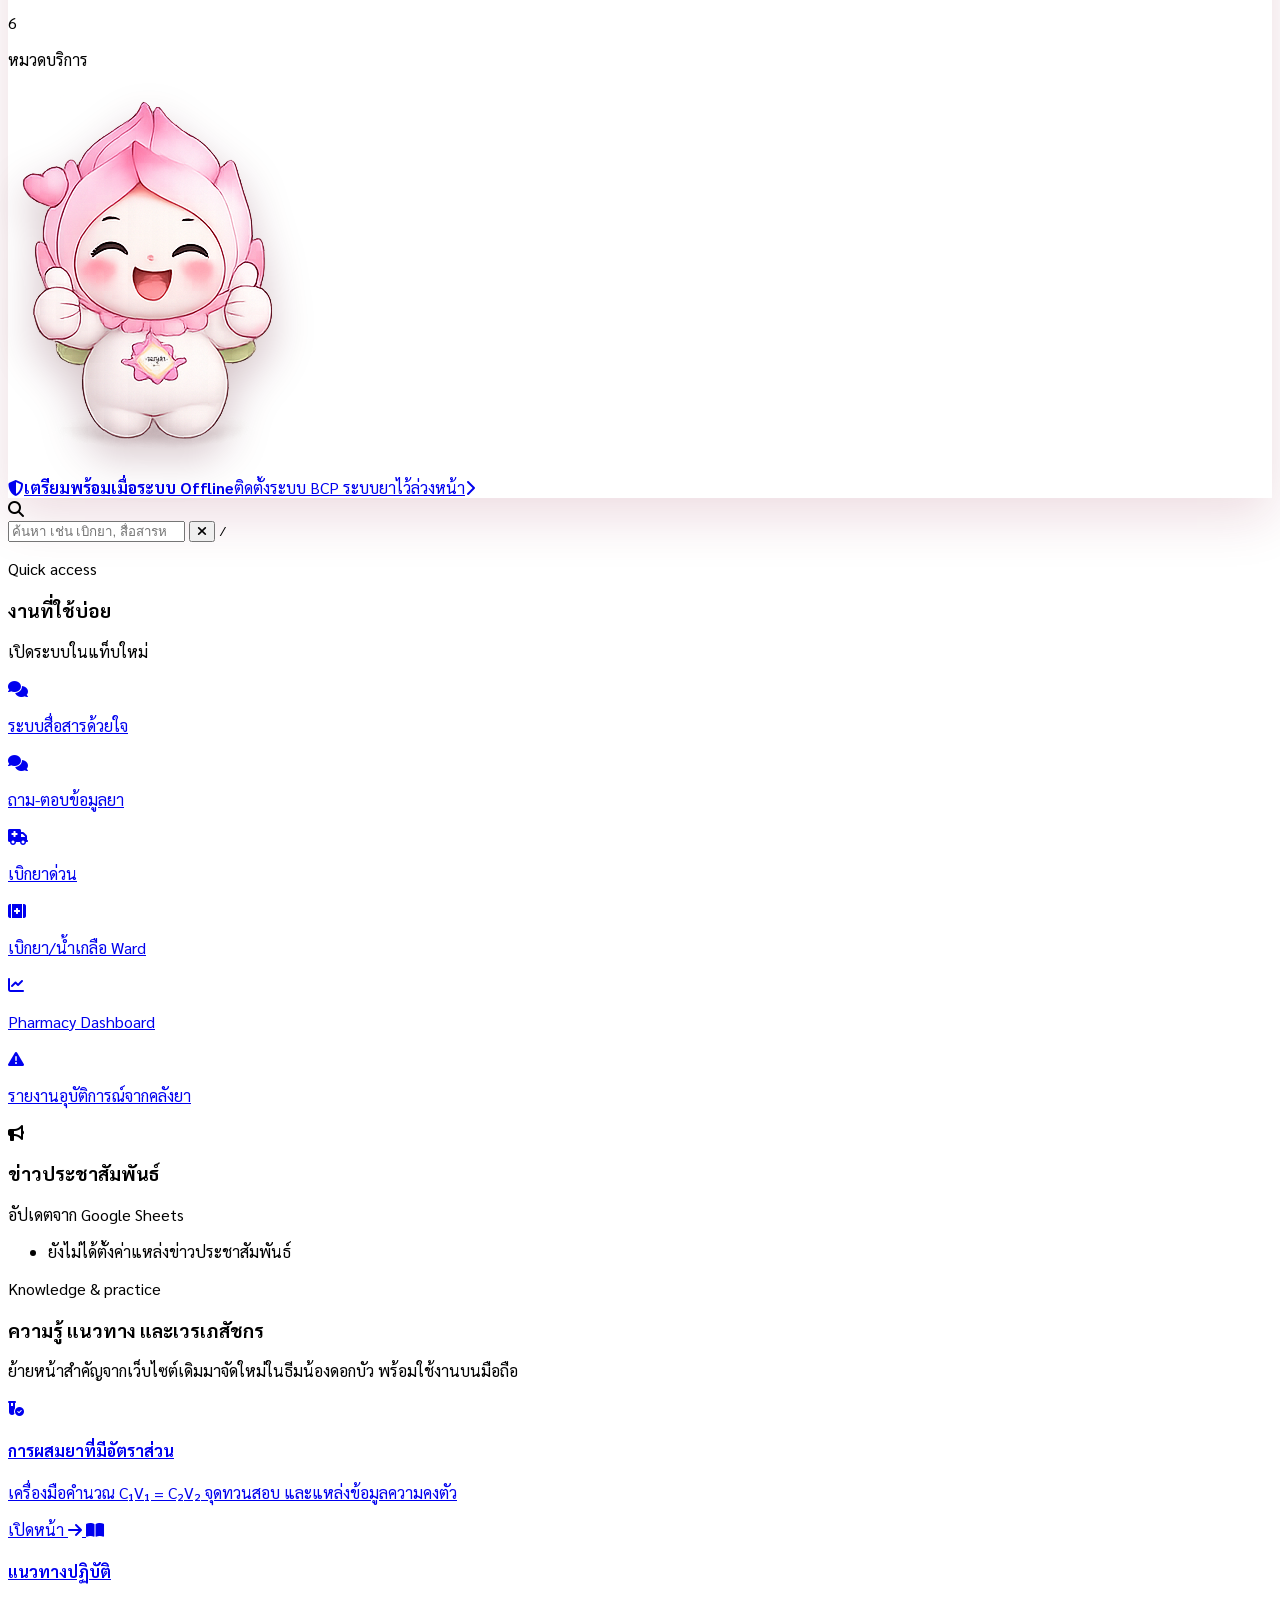
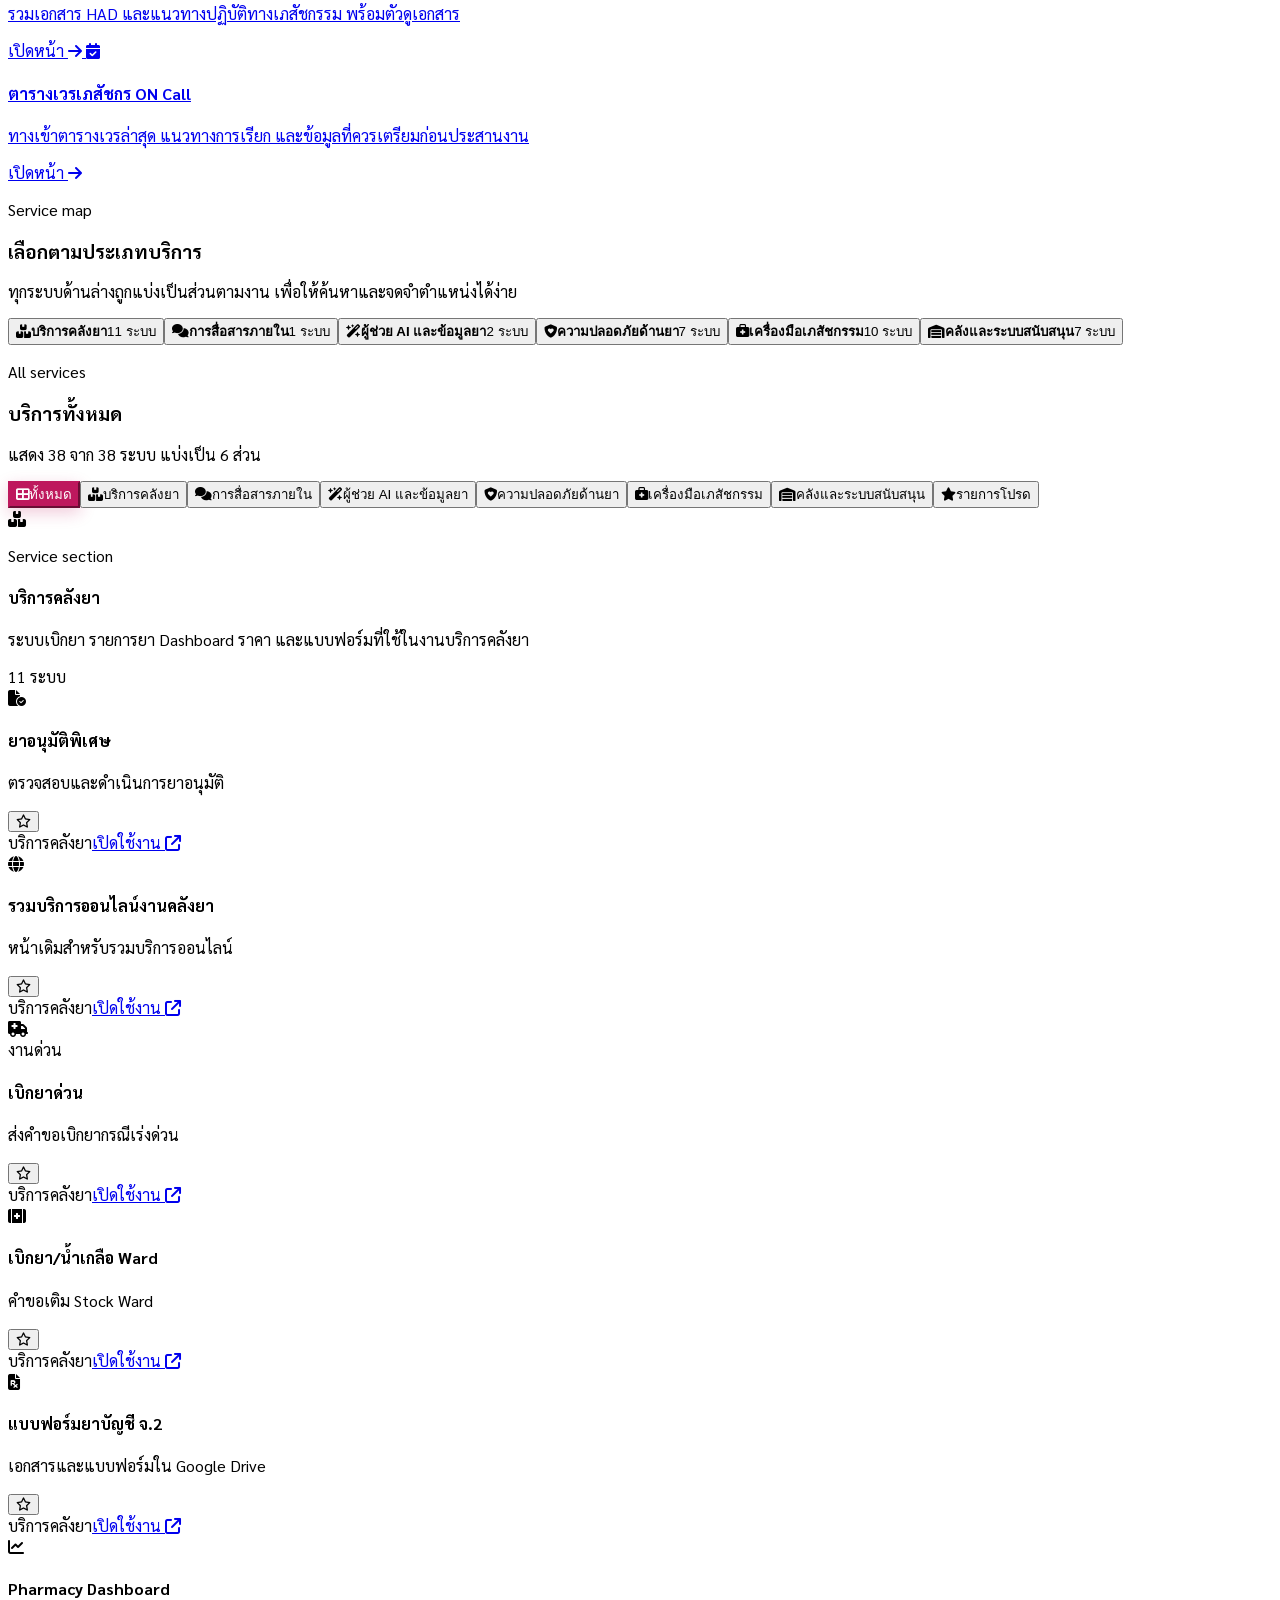
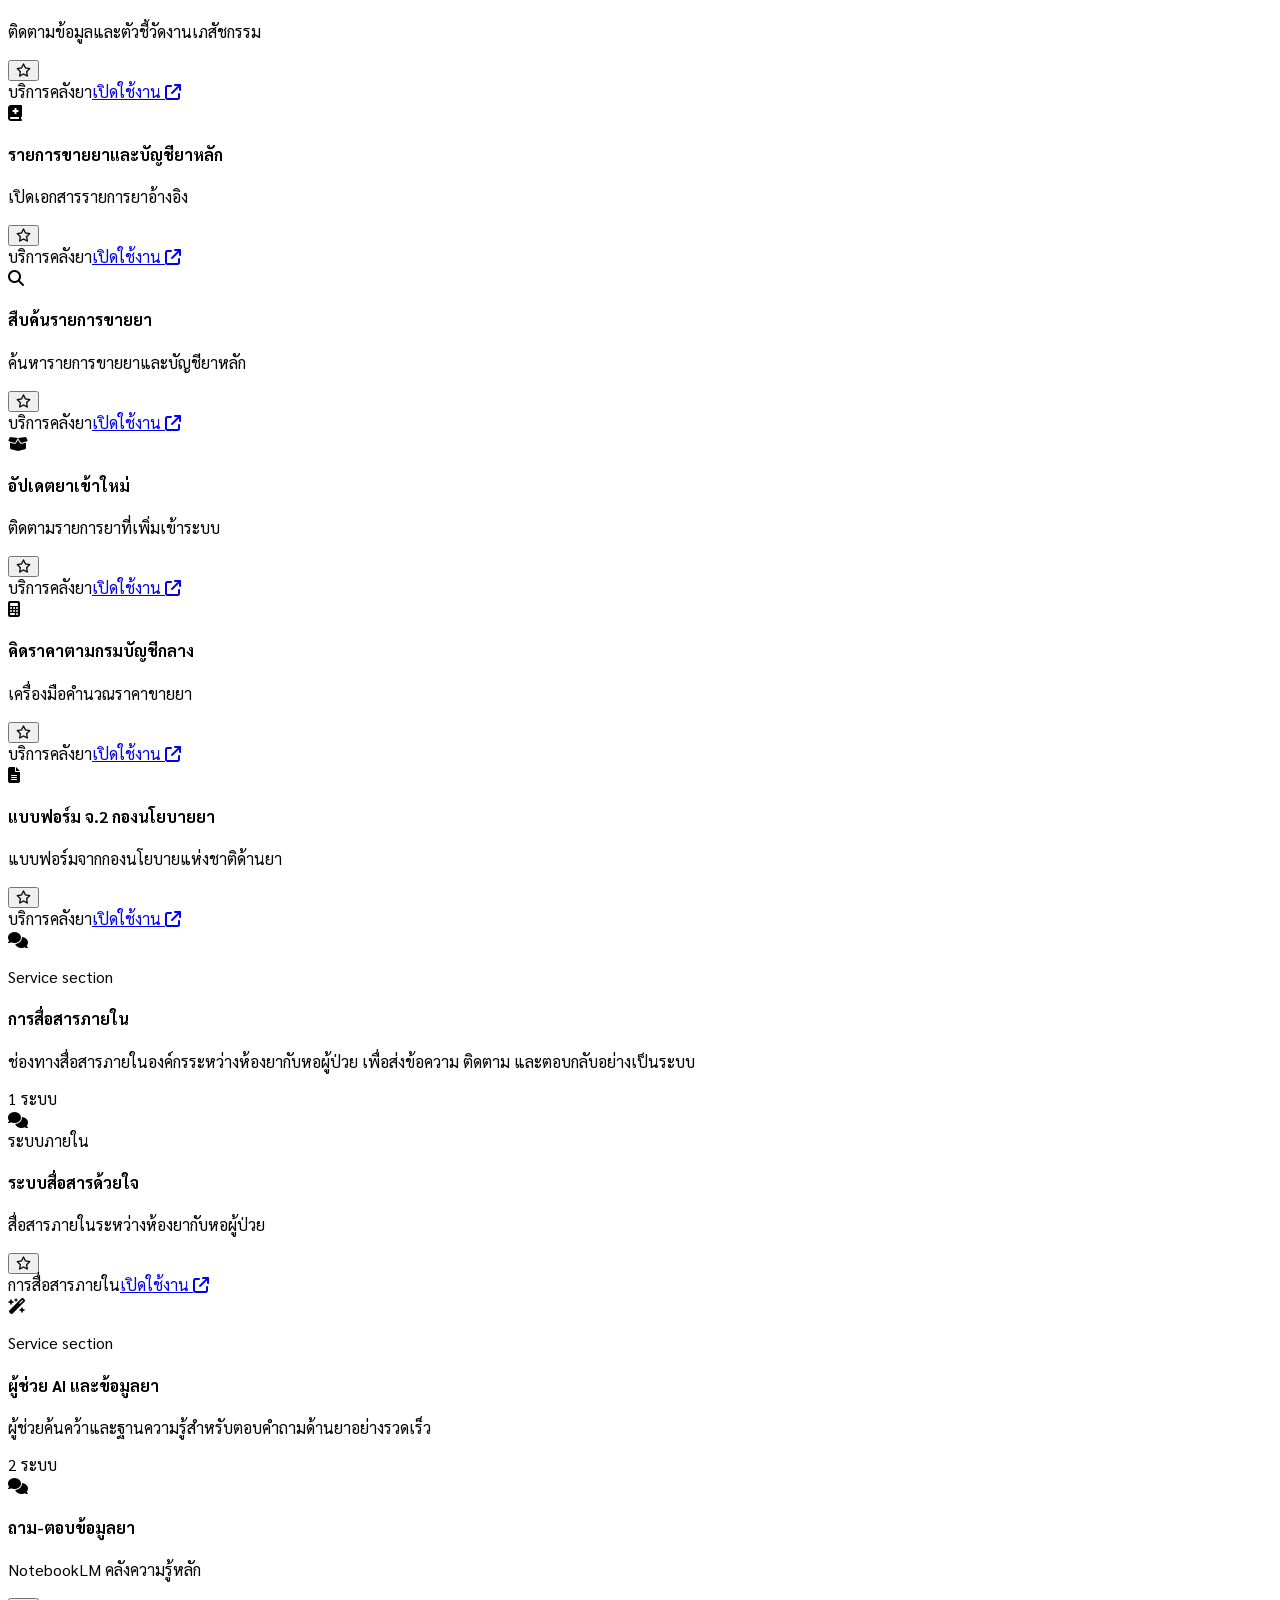
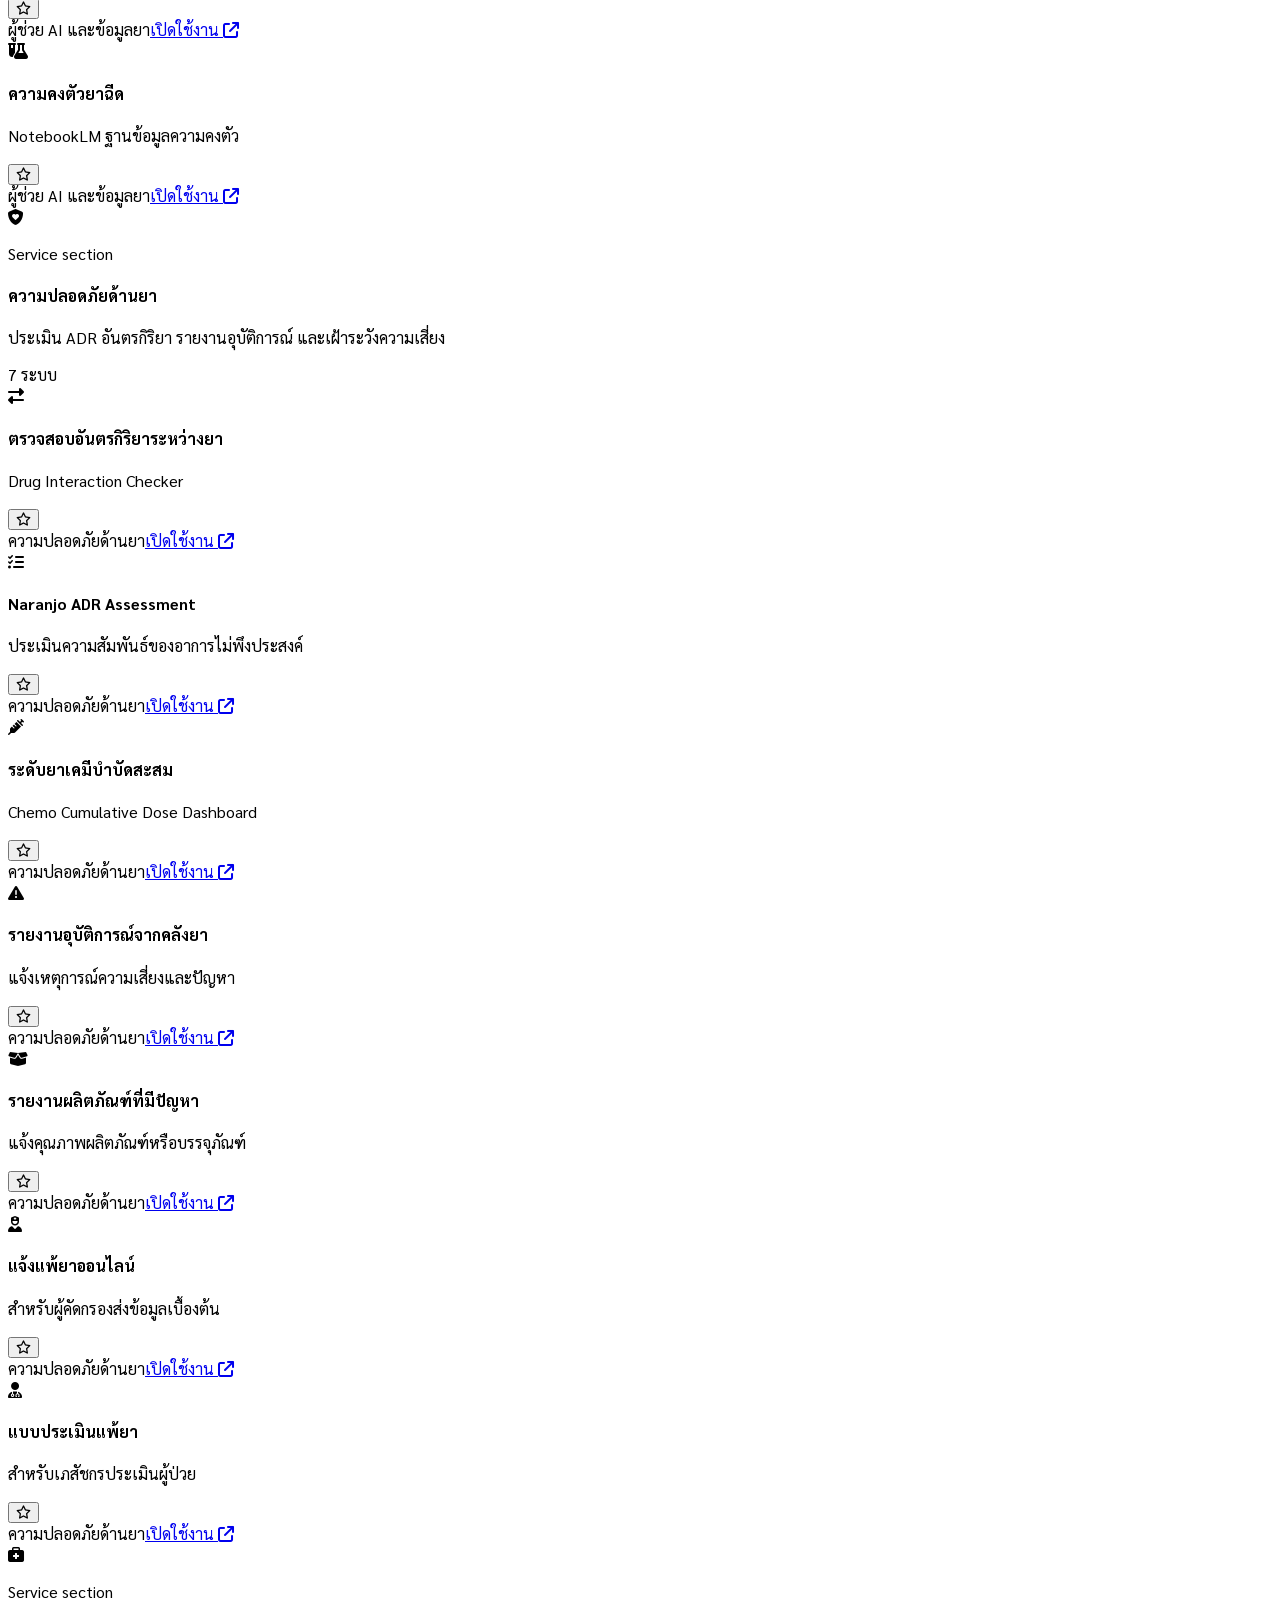
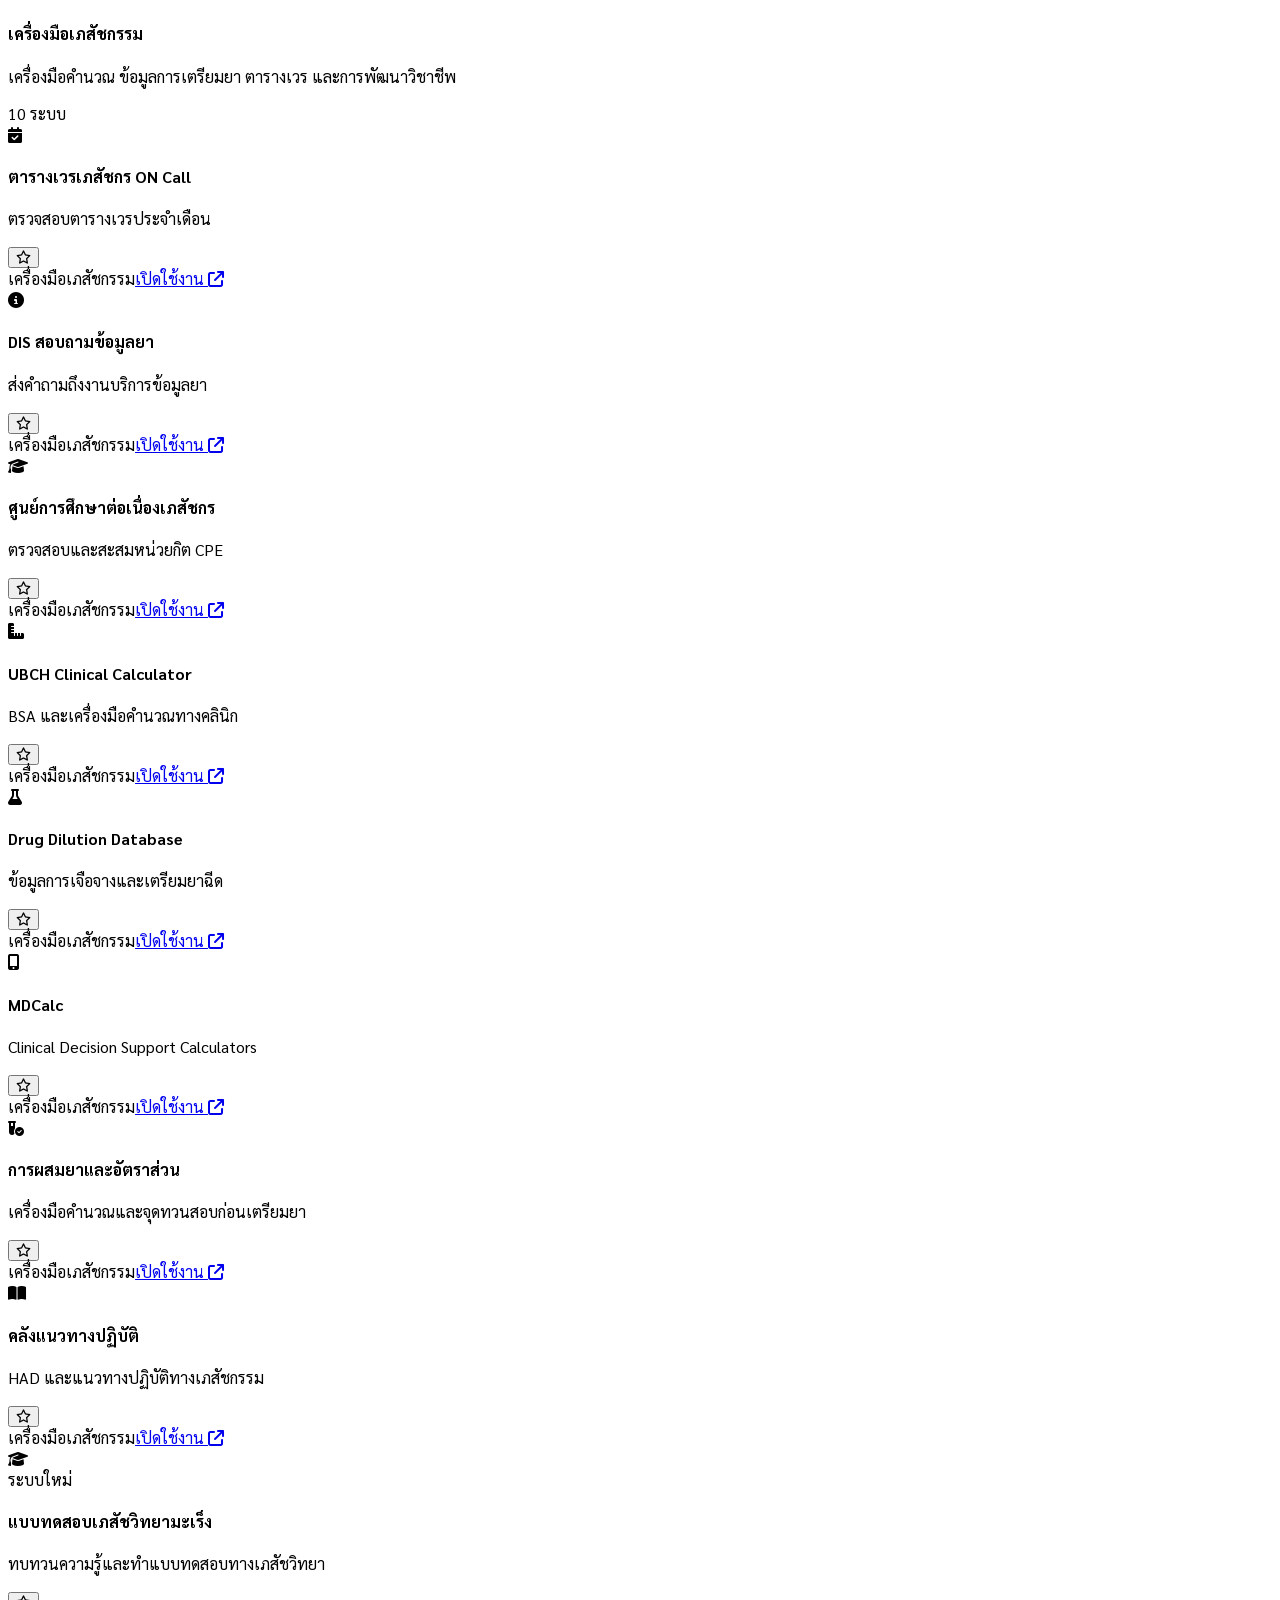
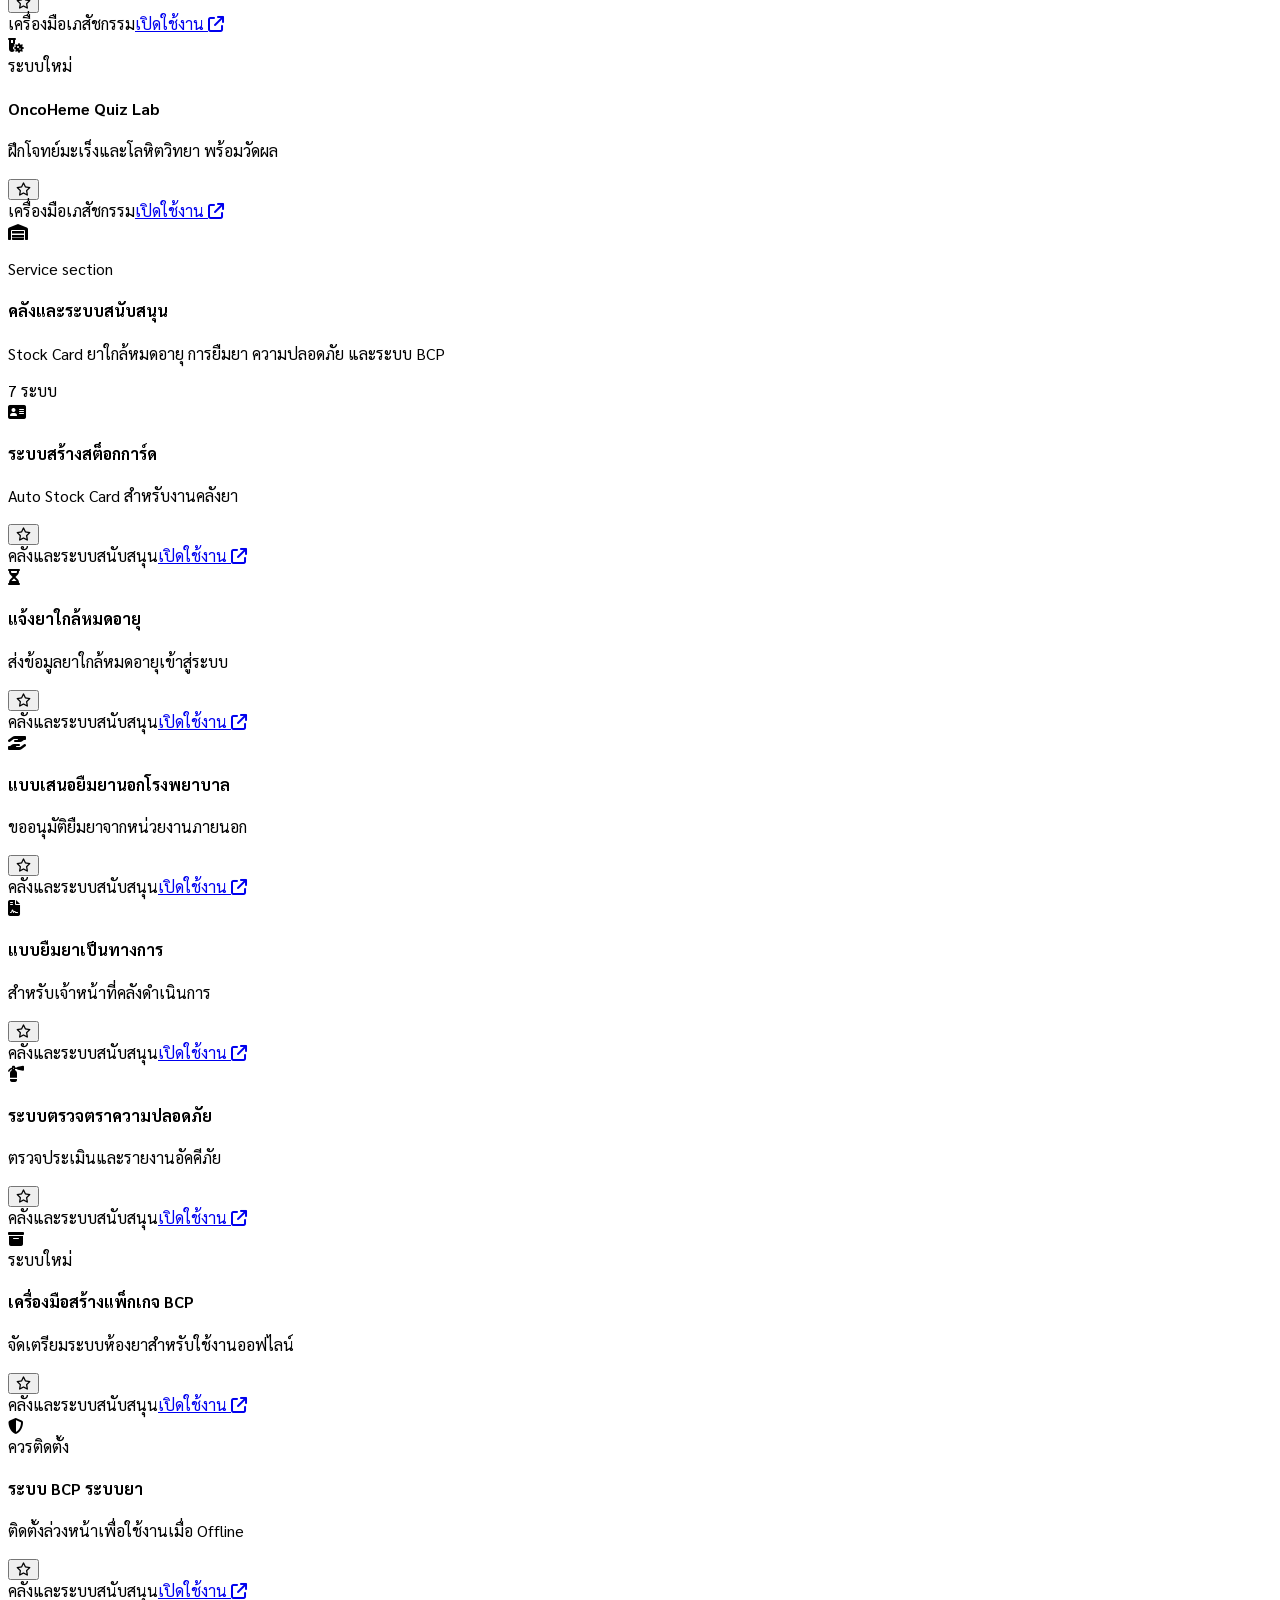
==== commit 6507c1e6: "Add files via upload" ====
--- a/index.html
+++ b/index.html
@@ -490,6 +490,9 @@
       { id:'borrow-external', title:'แบบเสนอยืมยานอกโรงพยาบาล', subtitle:'ขออนุมัติยืมยาจากหน่วยงานภายนอก', category:'inventory', icon:'fa-hand-holding-hand', tone:'blue', url:'https://goo.gl/forms/PUZ9gpRm1w', tags:['ยืมยา','นอกโรงพยาบาล','แบบฟอร์ม'] },
       { id:'borrow-official', title:'แบบยืมยาเป็นทางการ', subtitle:'สำหรับเจ้าหน้าที่คลังดำเนินการ', category:'inventory', icon:'fa-file-contract', tone:'green', url:'https://goo.gl/forms/3FbNuGiODC', tags:['ยืมยา','เจ้าหน้าที่คลัง','เอกสาร'] },
       { id:'fire-safety', title:'ระบบตรวจตราความปลอดภัย', subtitle:'ตรวจประเมินและรายงานอัคคีภัย', category:'inventory', icon:'fa-fire-extinguisher', tone:'red', url:'https://jumpon097.github.io/FireUBCH/', tags:['อัคคีภัย','ความปลอดภัย','ตรวจตรา'] },
+      { id:'pharmacology-quiz', title:'แบบทดสอบเภสัชวิทยามะเร็ง', subtitle:'ทบทวนความรู้และทำแบบทดสอบทางเภสัชวิทยา', category:'tool', icon:'fa-graduation-cap', tone:'violet', url:'pharmacology-quiz.html', tags:['quiz','เภสัชวิทยา','มะเร็ง','วิชาการ'], featured:true, badge:'ระบบใหม่' },
+      { id:'oncoheme-quiz', title:'OncoHeme Quiz Lab', subtitle:'ฝึกโจทย์มะเร็งและโลหิตวิทยา พร้อมวัดผล', category:'tool', icon:'fa-vial-virus', tone:'rose', url:'oncoheme-quiz.html', tags:['quiz','oncology','hematology','oncoheme'], featured:true, badge:'ระบบใหม่' },
+      { id:'bcp-compiler', title:'เครื่องมือสร้างแพ็กเกจ BCP', subtitle:'จัดเตรียมระบบห้องยาสำหรับใช้งานออฟไลน์', category:'inventory', icon:'fa-box-archive', tone:'amber', url:'bcp-compiler.html', tags:['bcp','compiler','offline','package'], featured:true, badge:'ระบบใหม่' },
       { id:'bcp', title:'ระบบ BCP ระบบยา', subtitle:'ติดตั้งล่วงหน้าเพื่อใช้งานเมื่อ Offline', category:'inventory', icon:'fa-shield-halved', tone:'amber', url:'https://jumpon097.github.io/pharubchbcp/', tags:['bcp','offline','ระบบยา'], featured:true, badge:'ควรติดตั้ง' }
     ];
 
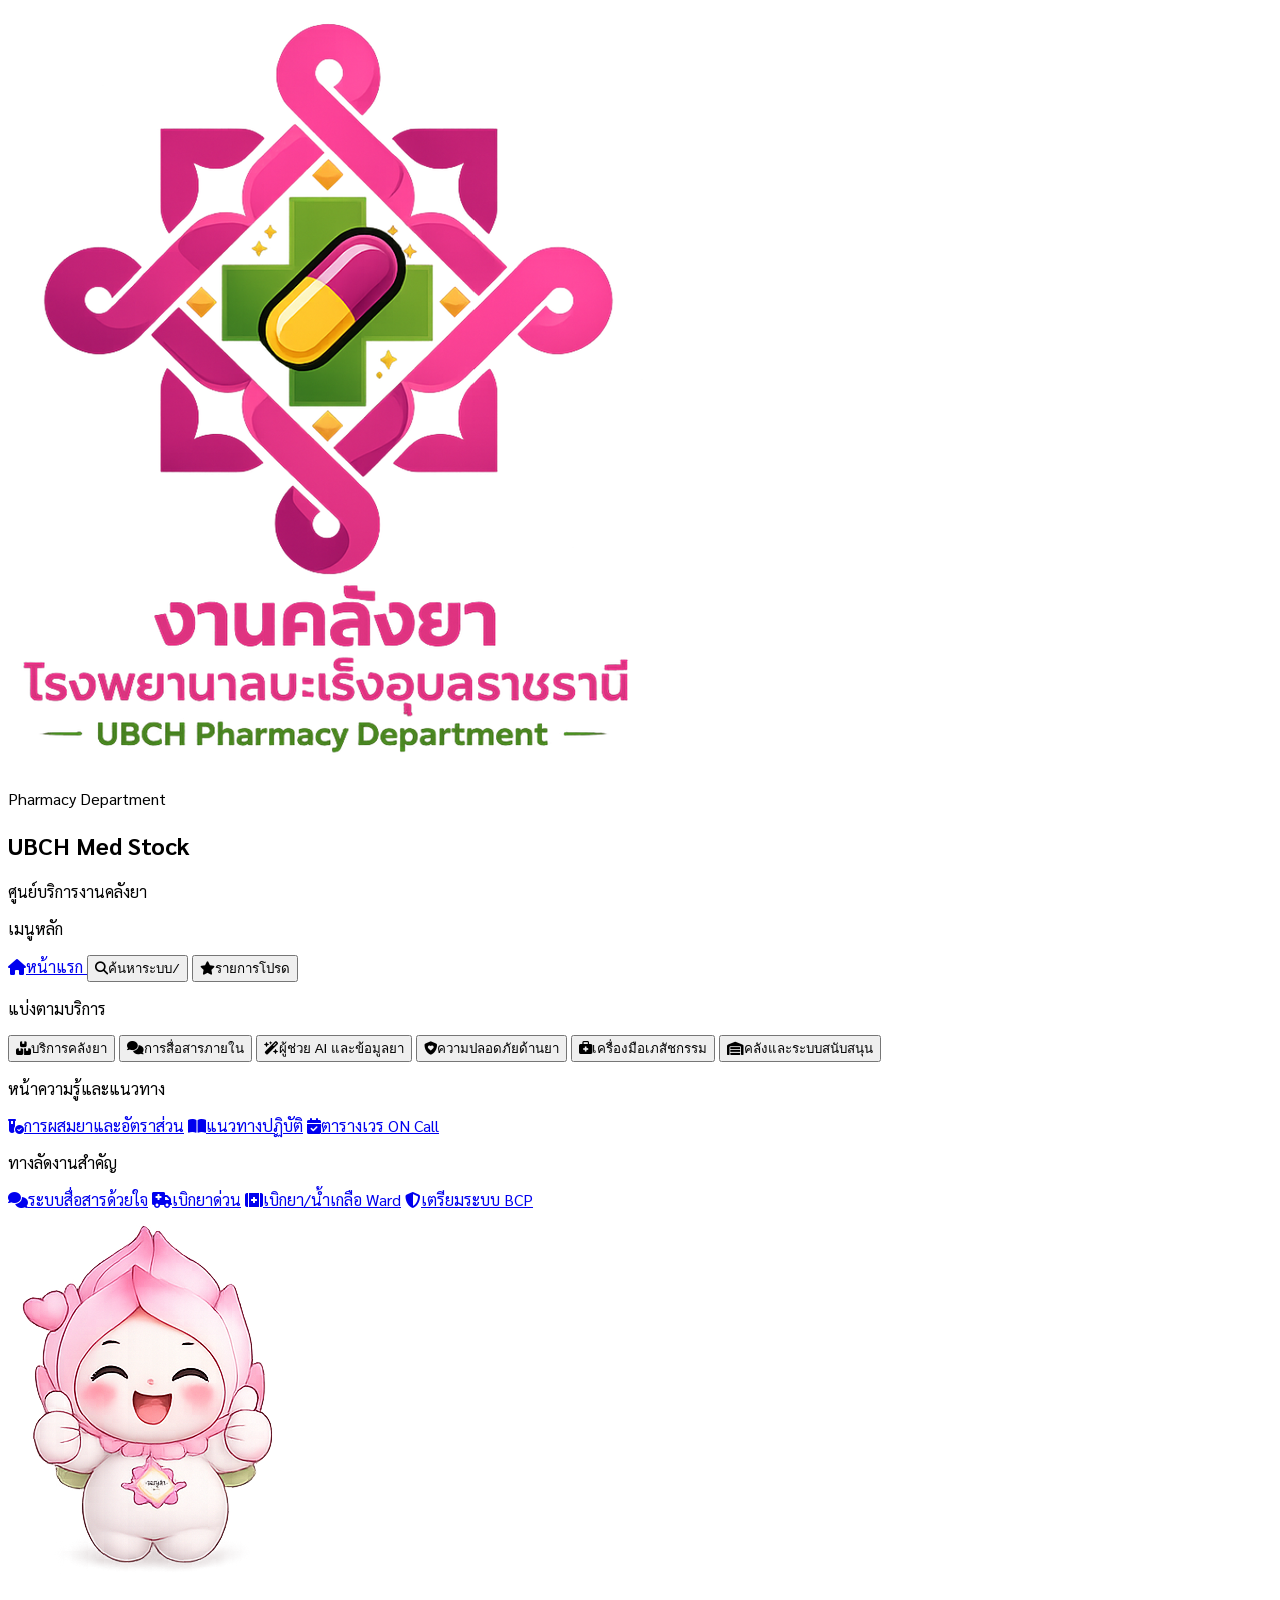
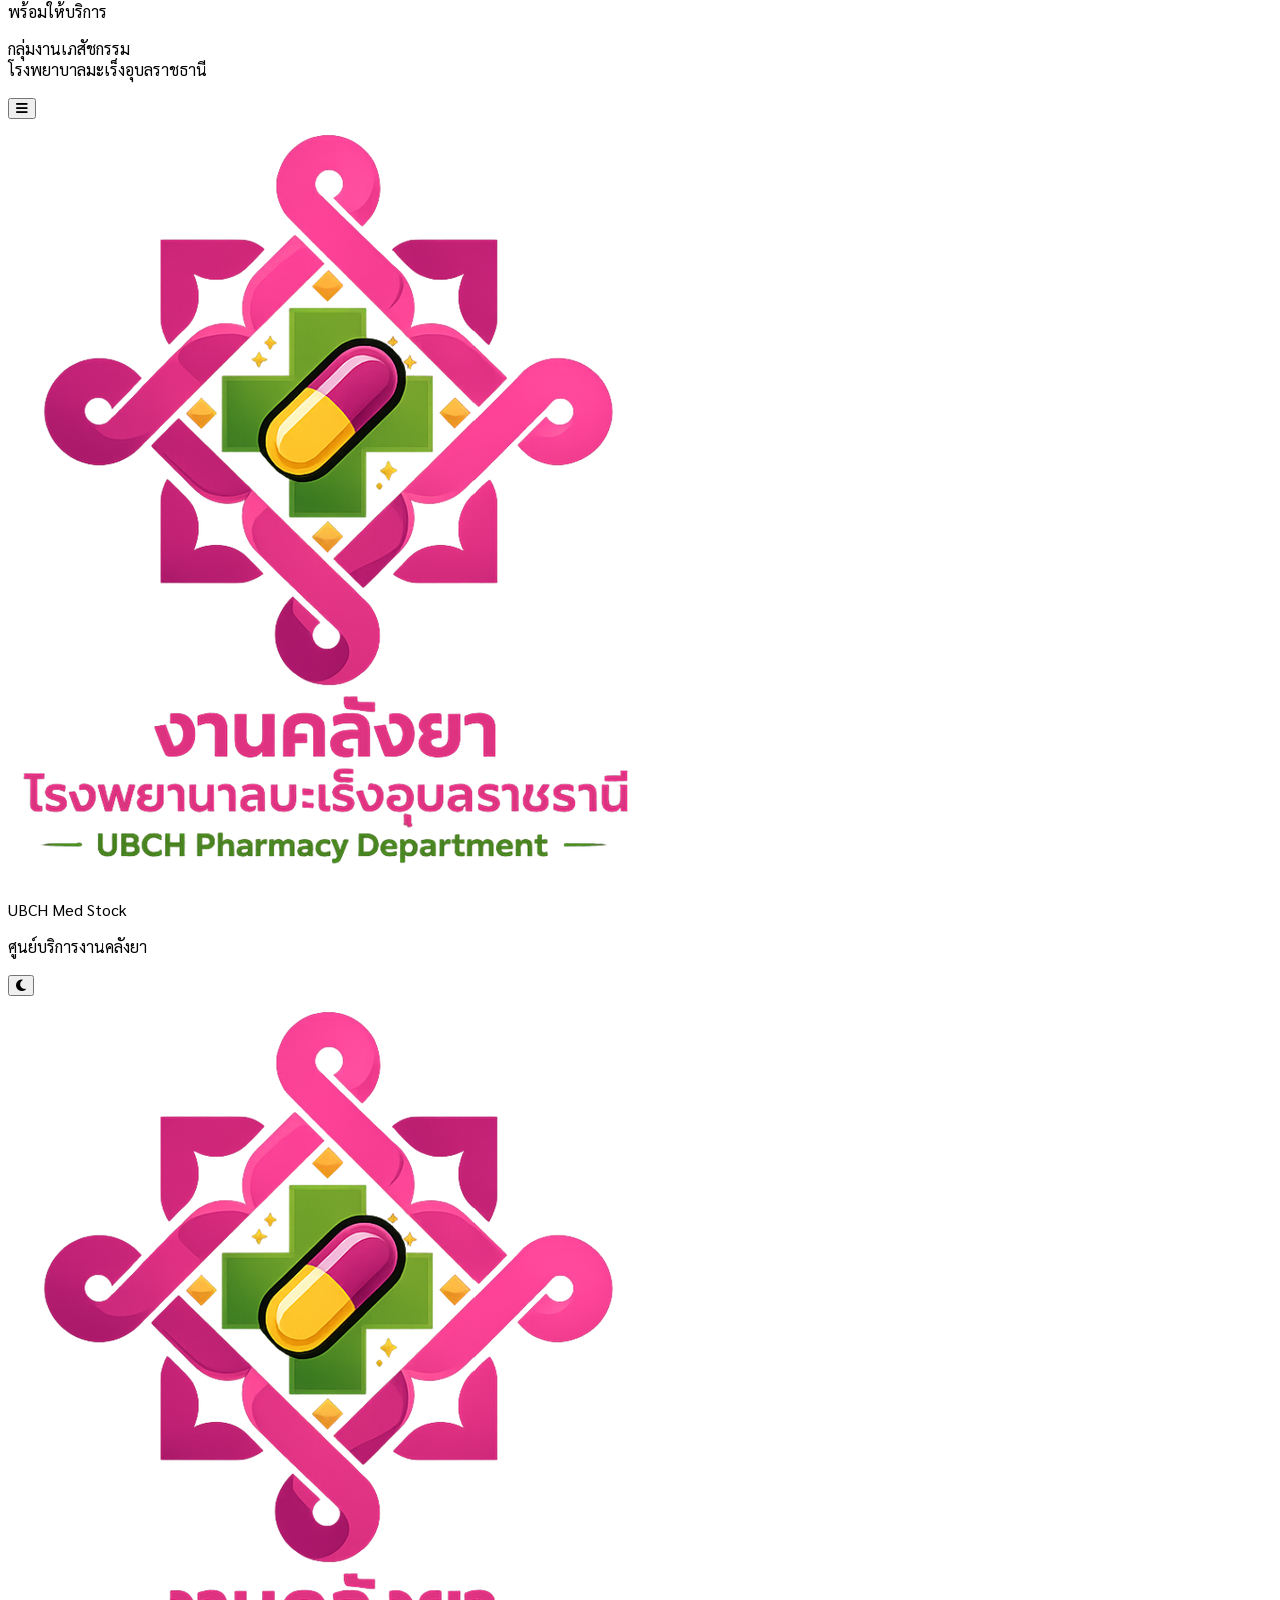
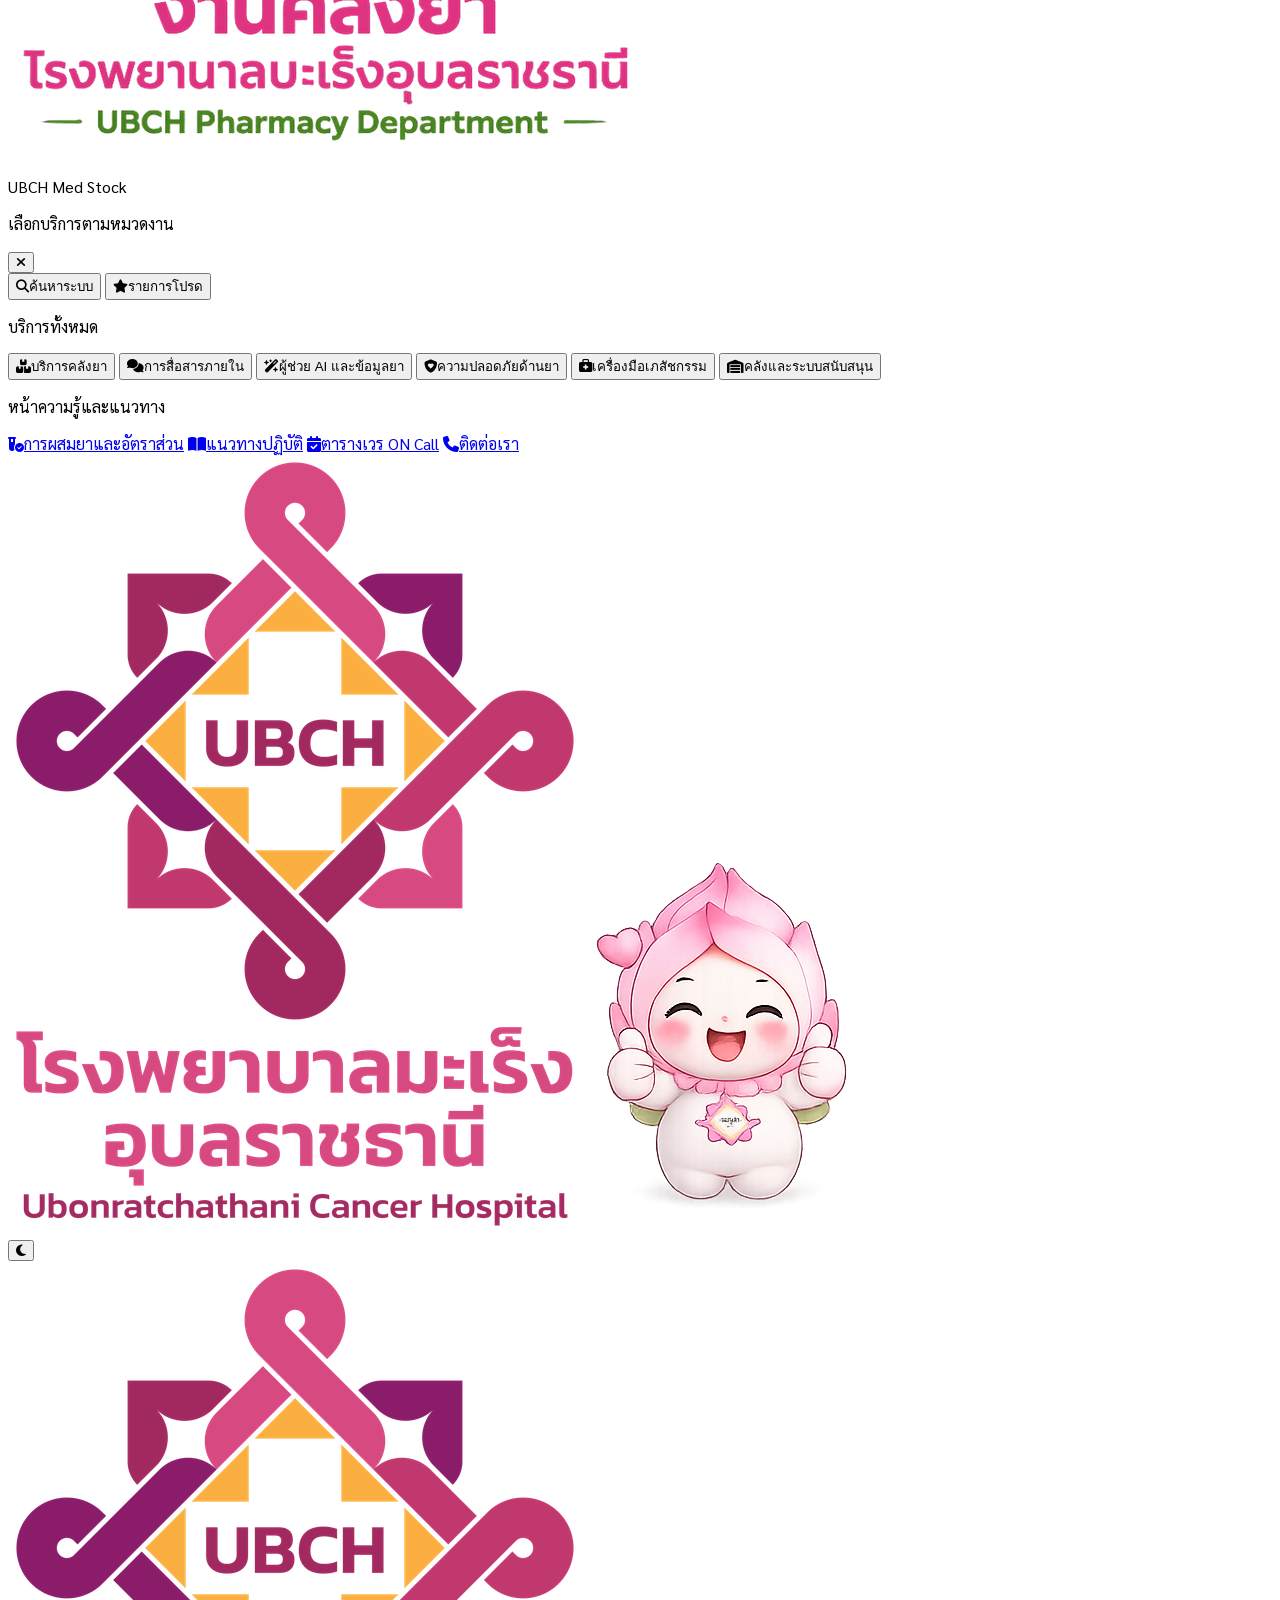
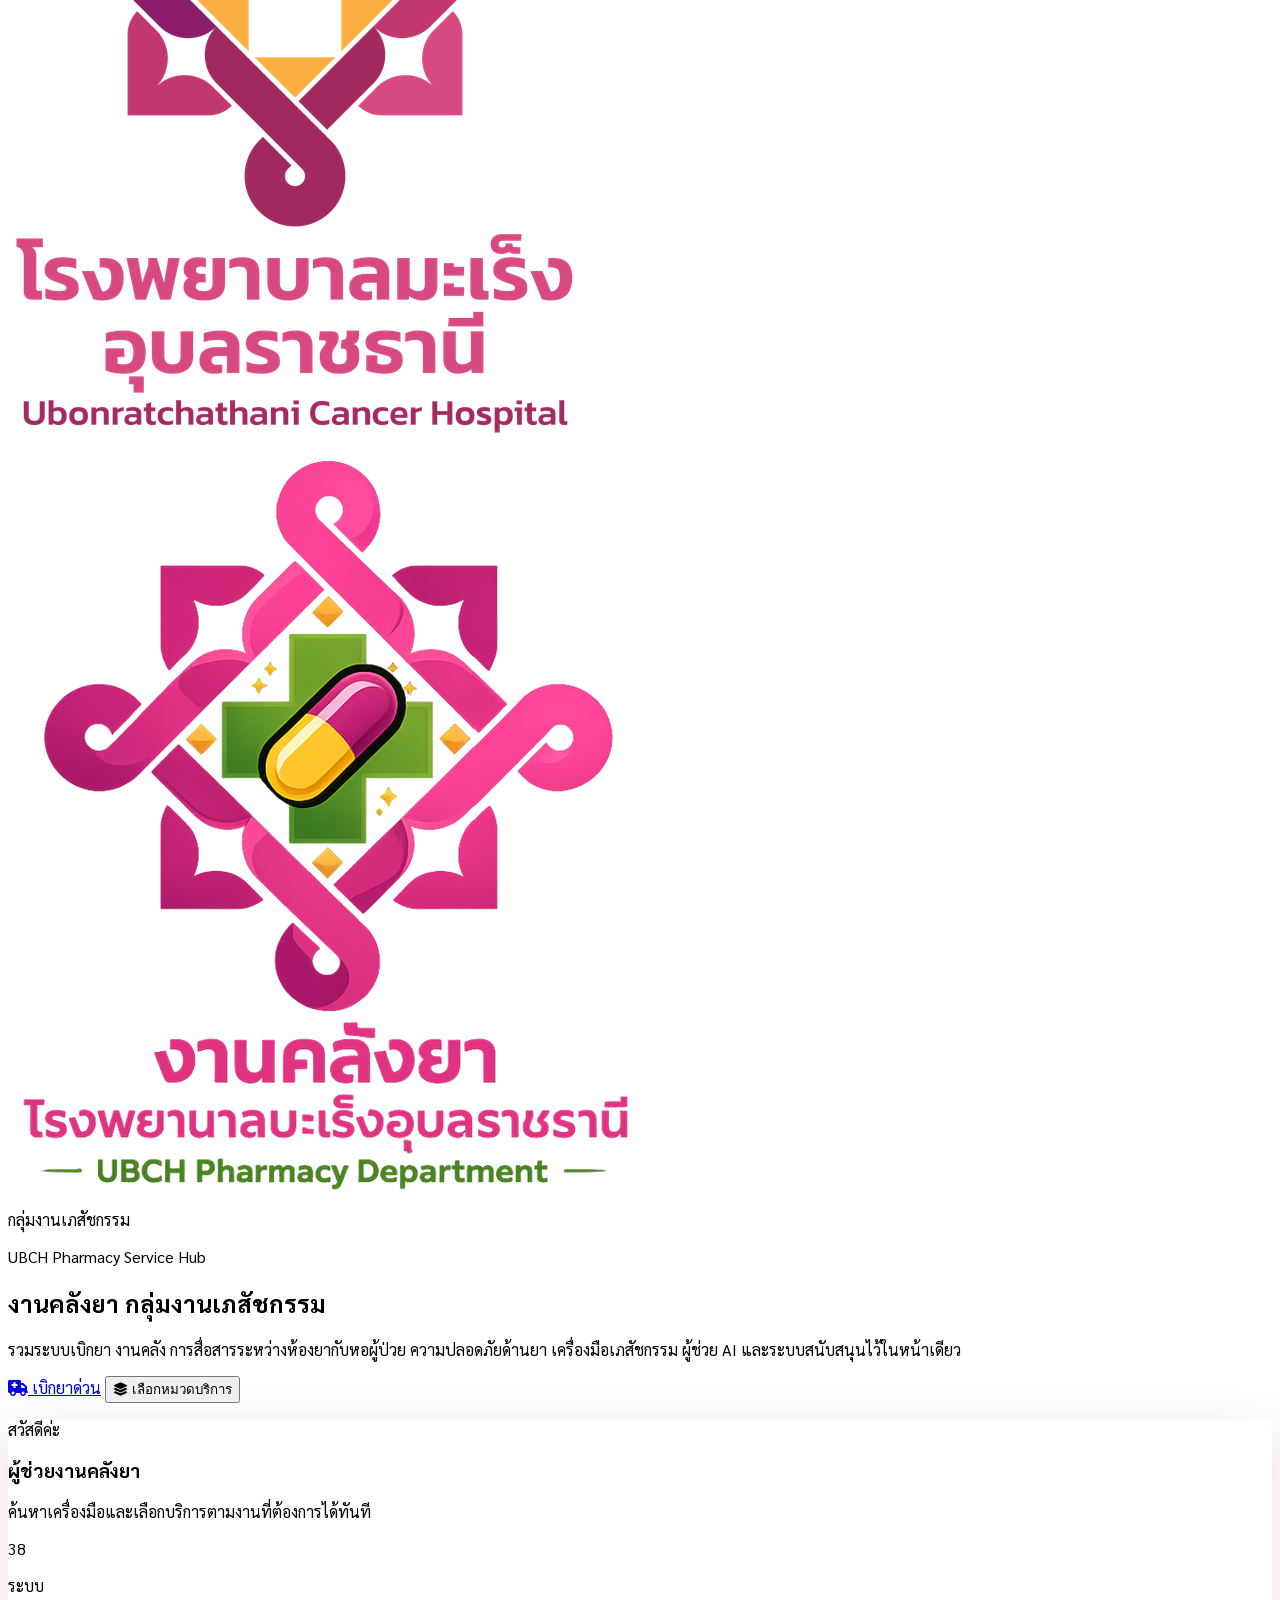
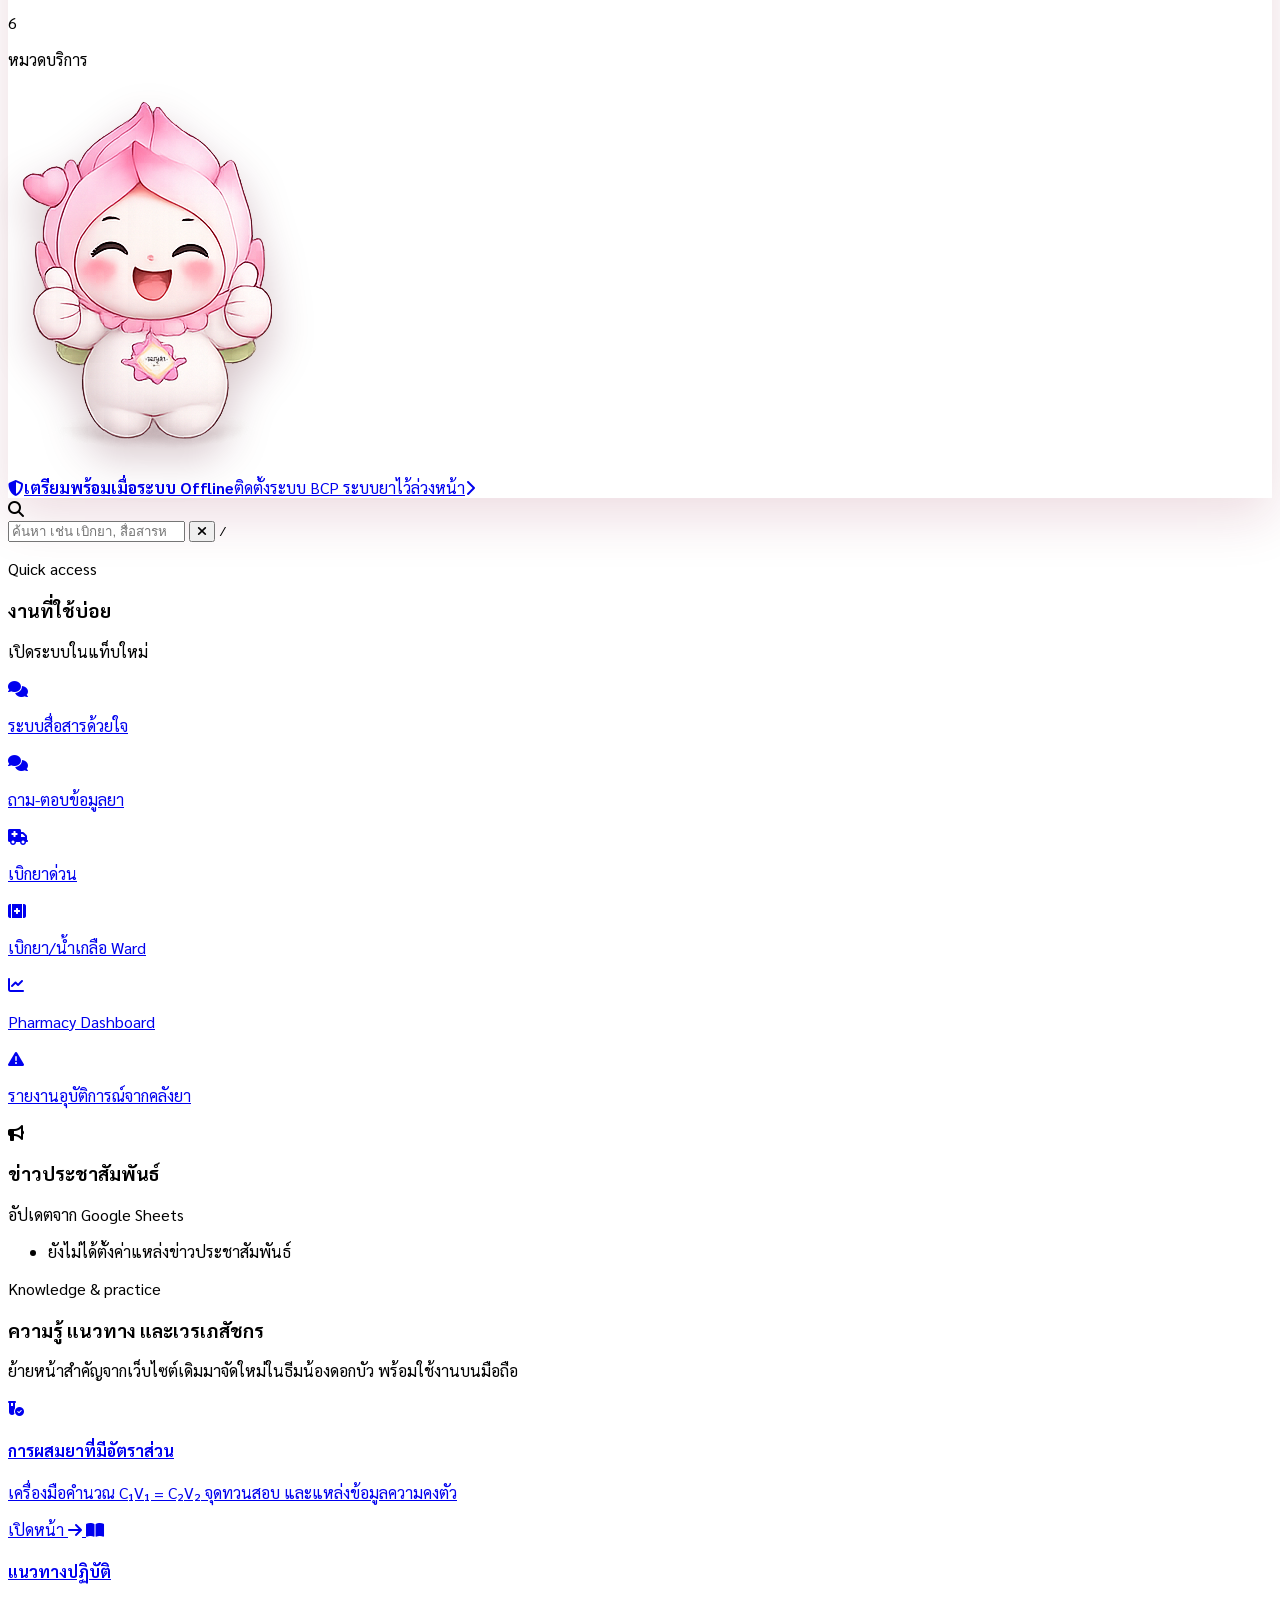
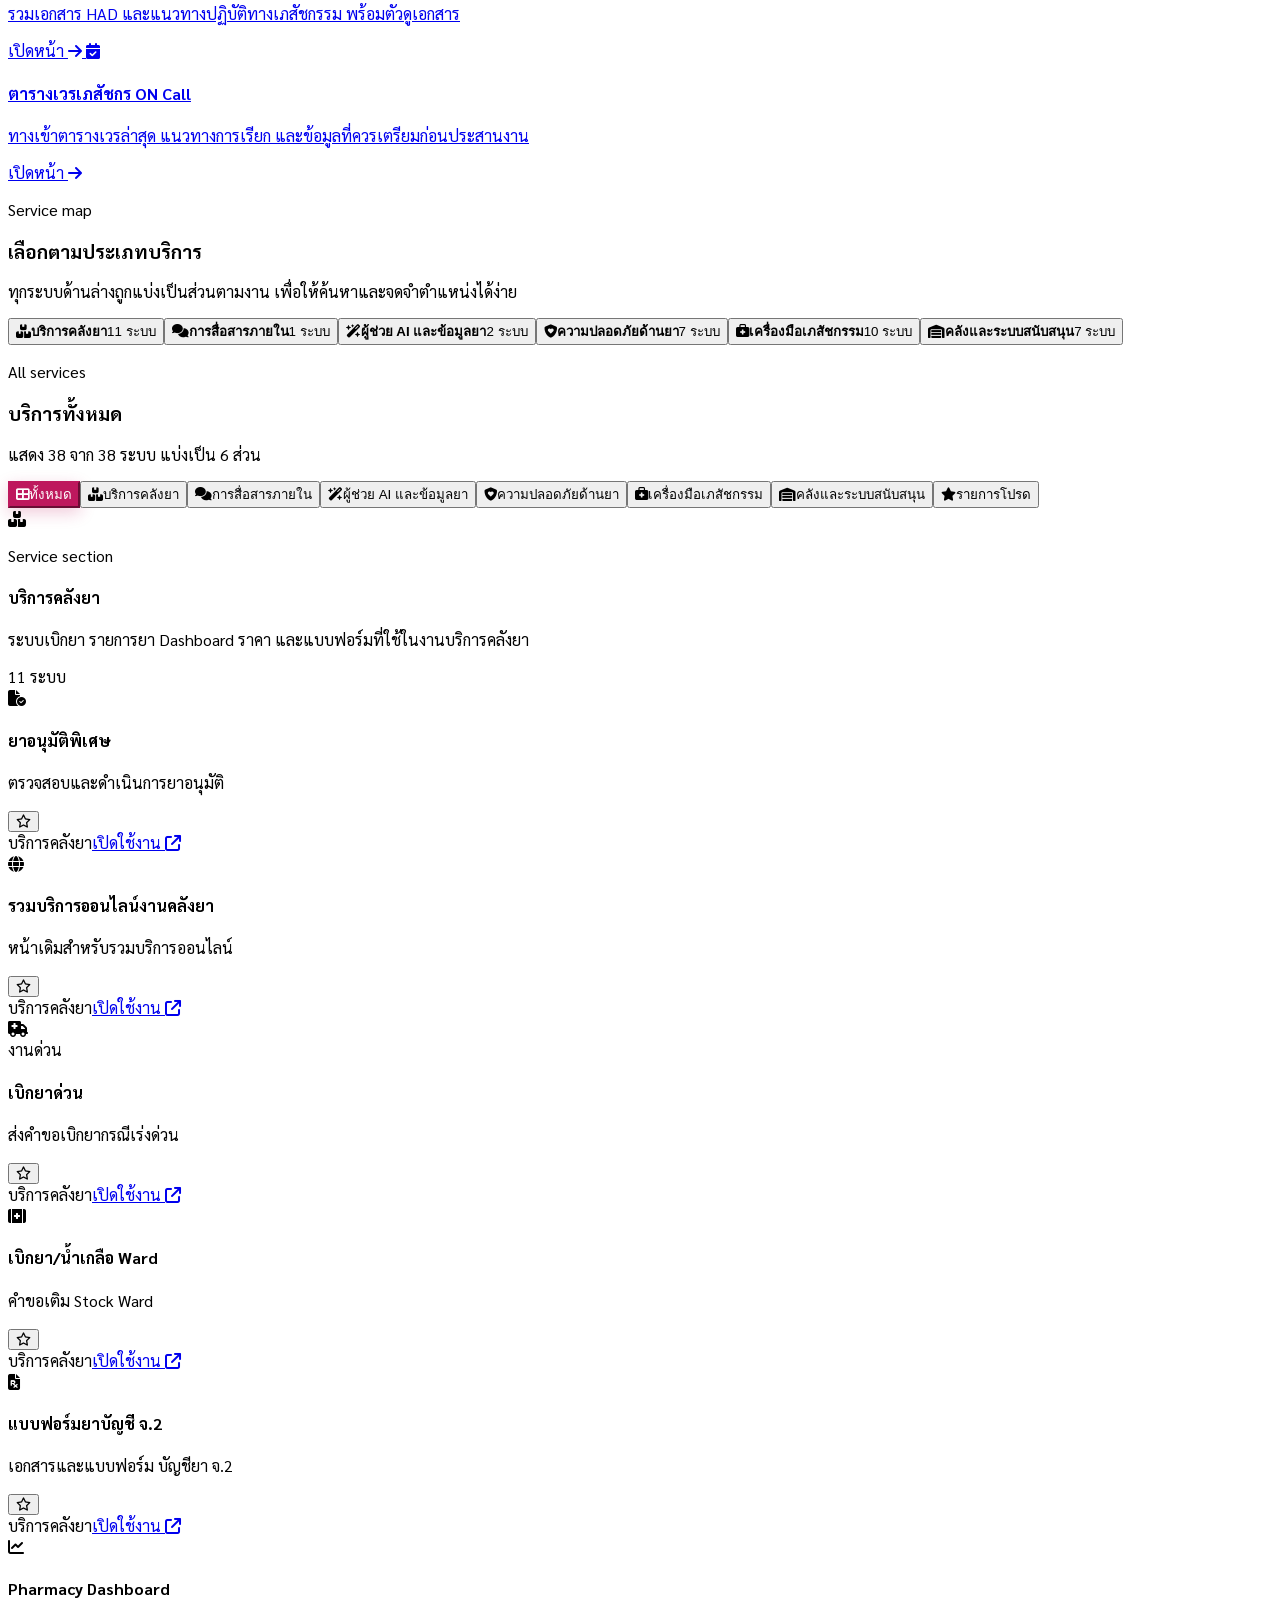
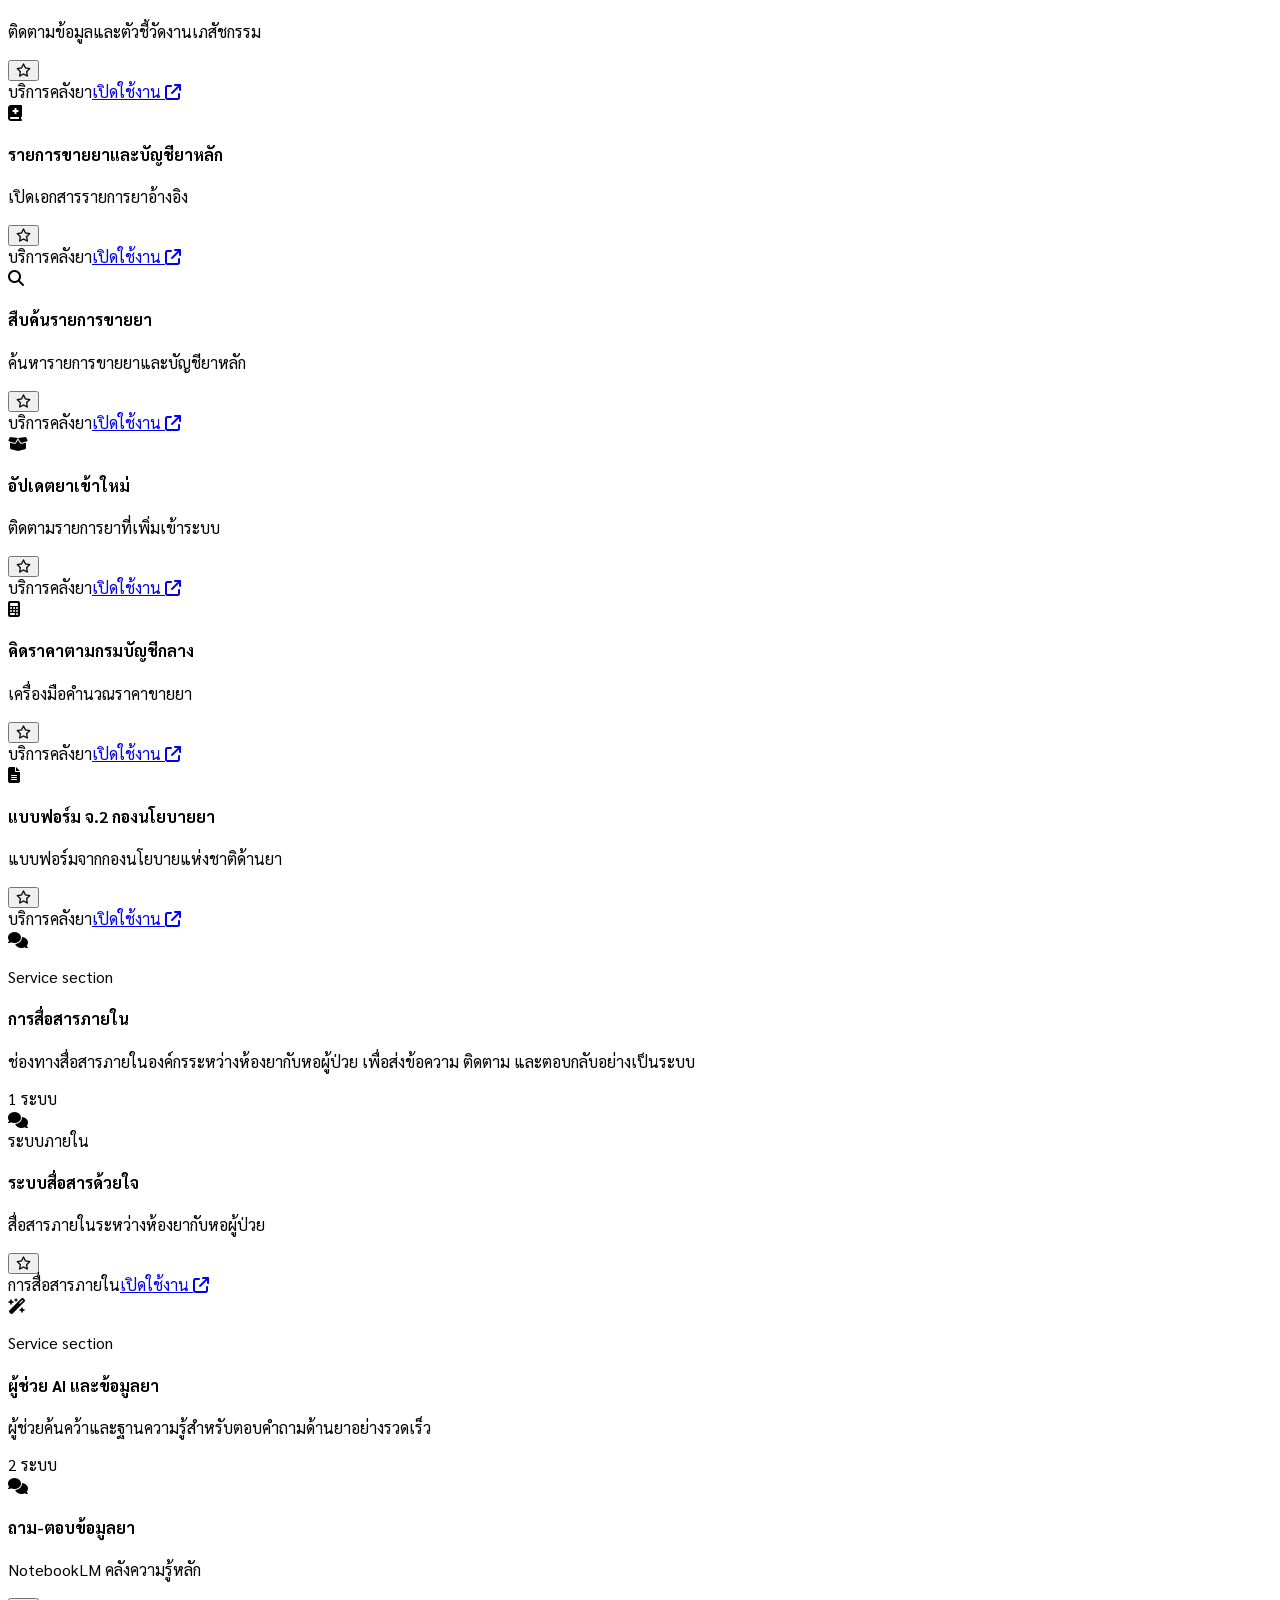
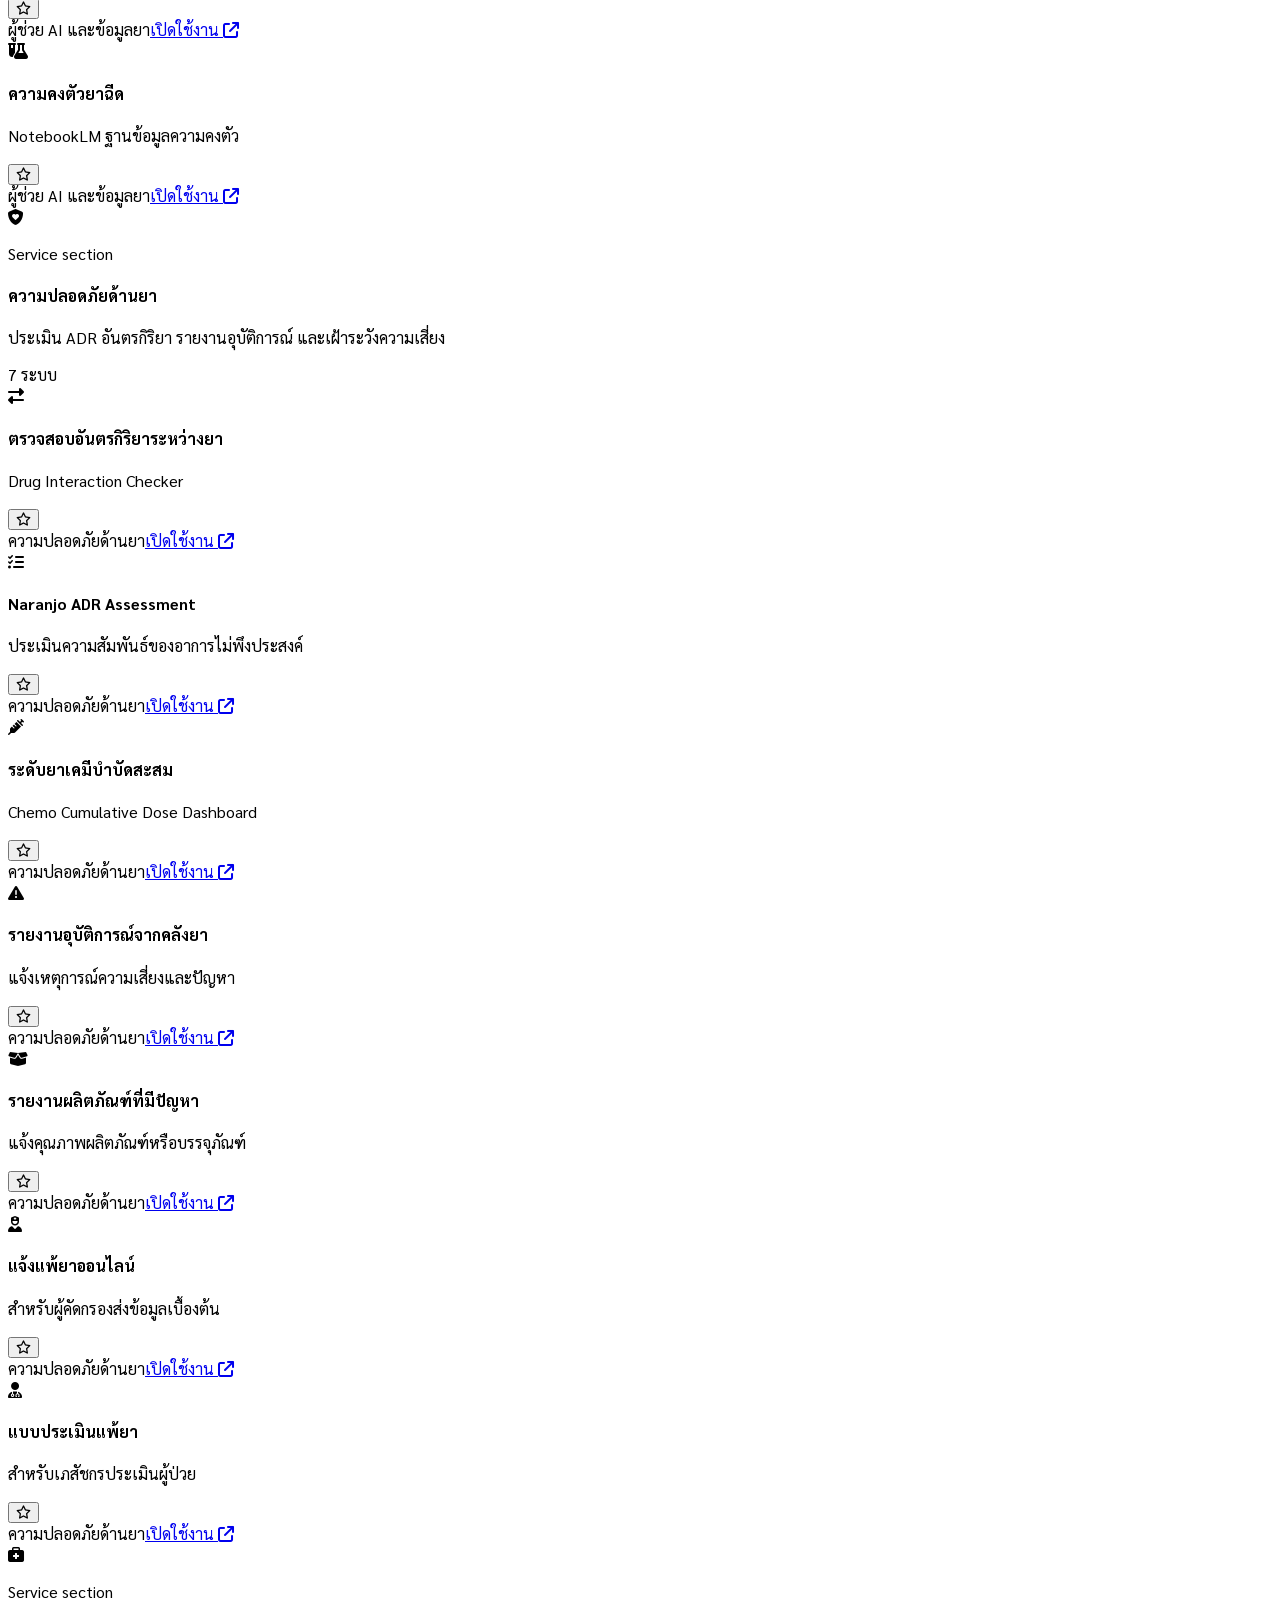
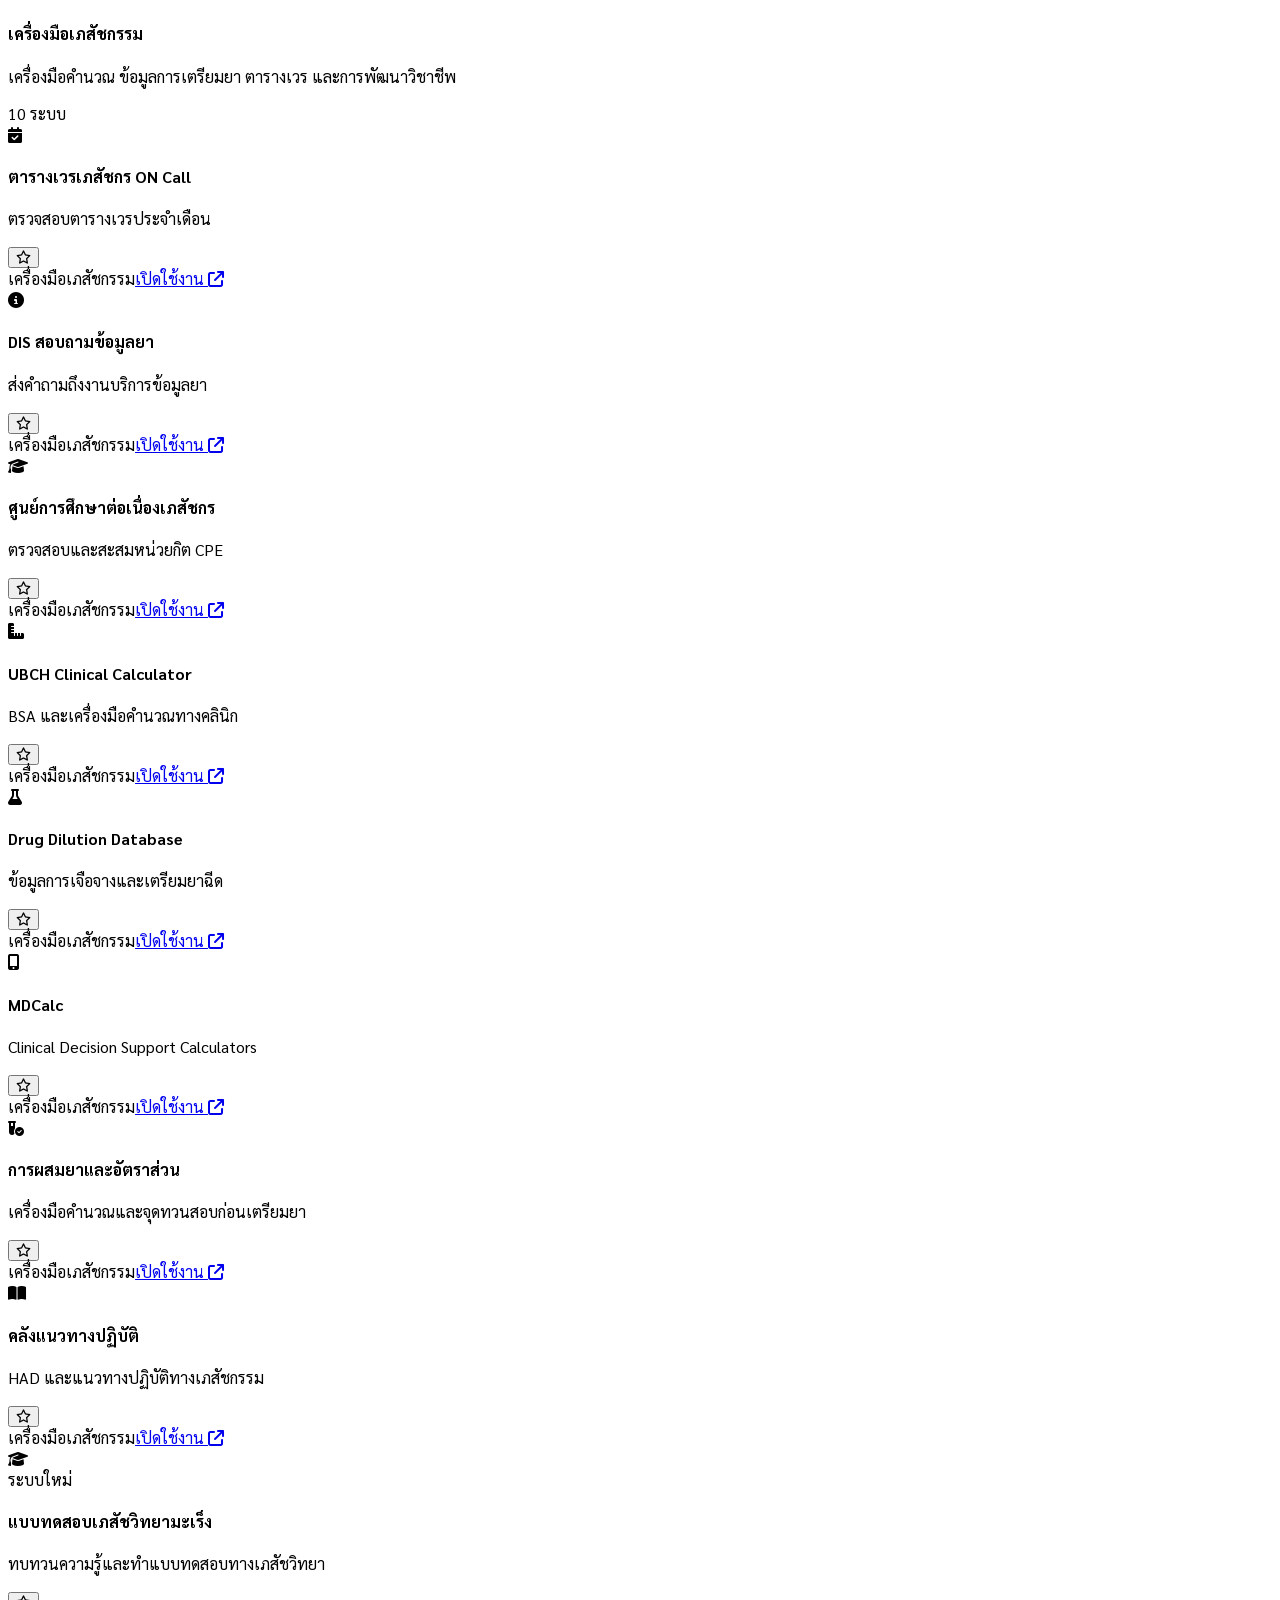
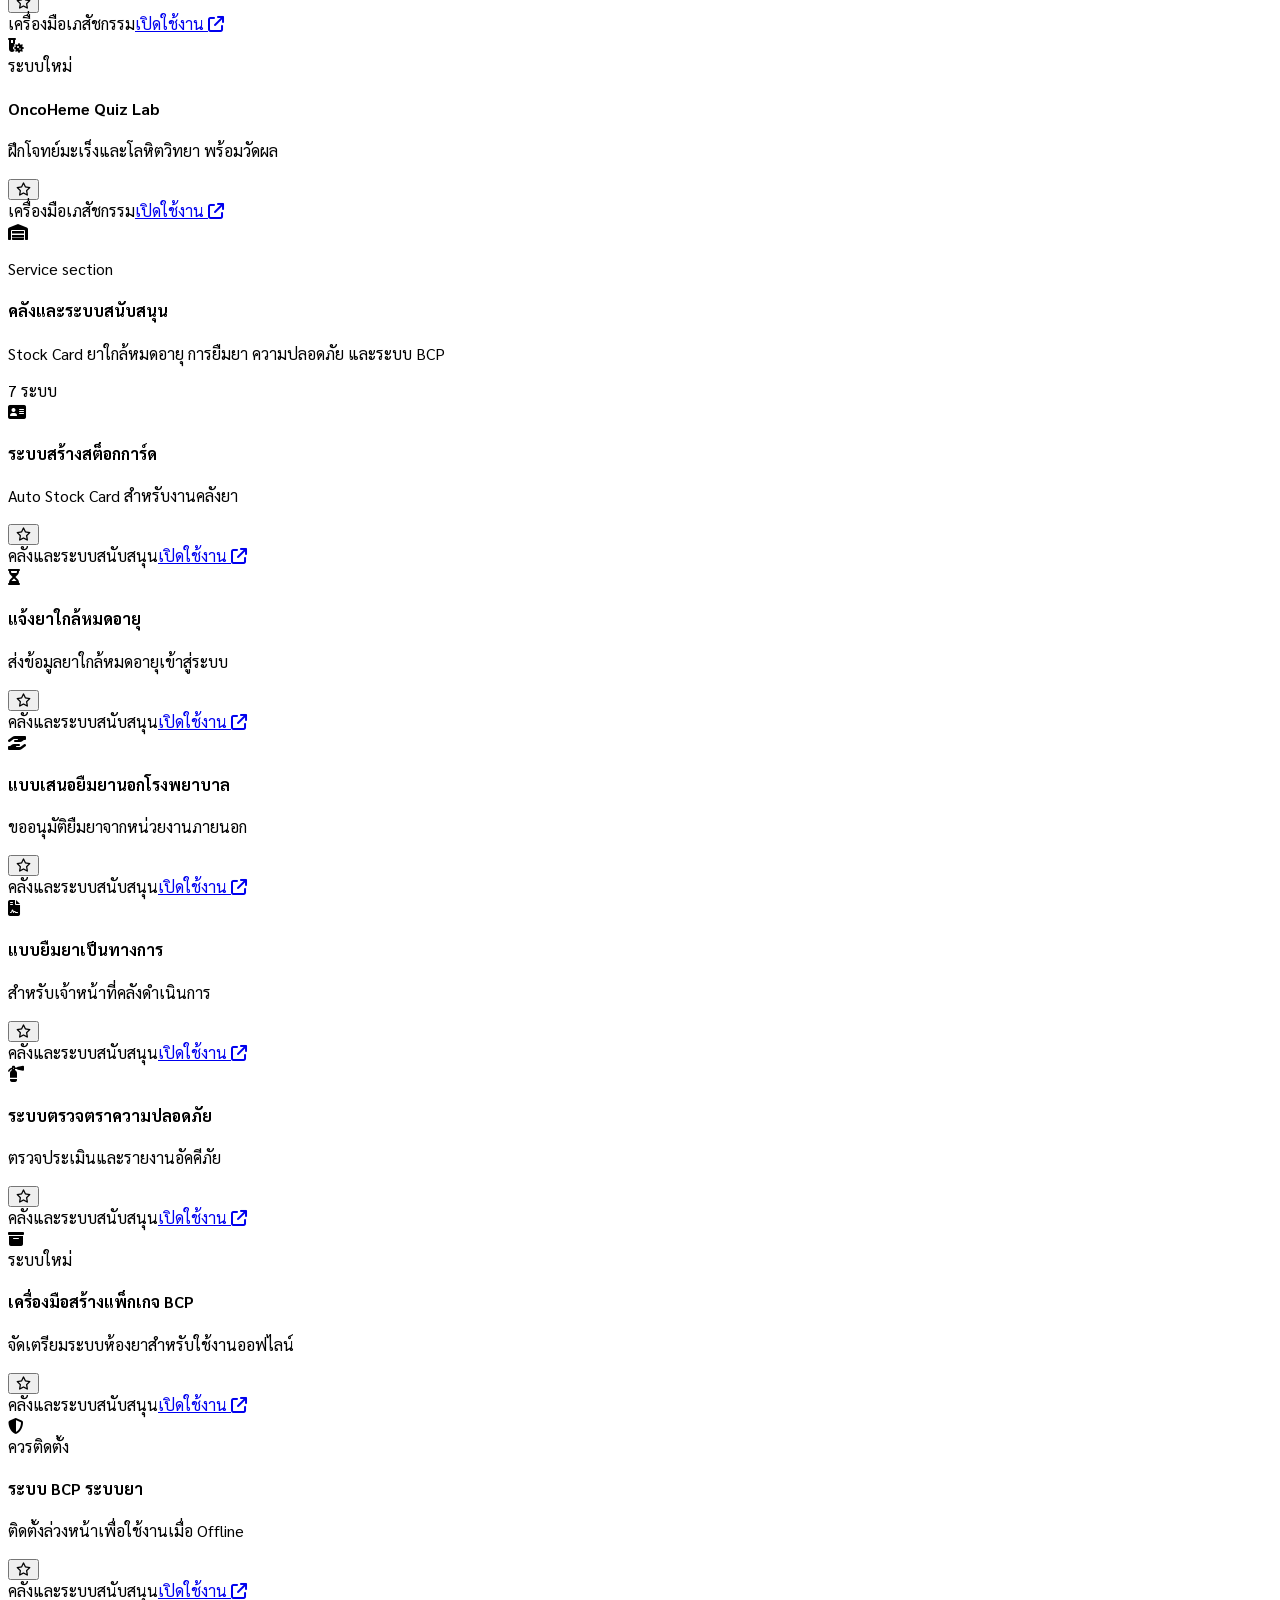
==== commit fc2d889e: "Modify J2 form details in index.html Updated the subtitle and URL for the J2 form entry." ====
--- a/index.html
+++ b/index.html
@@ -460,7 +460,7 @@
       { id:'online-hub', title:'รวมบริการออนไลน์งานคลังยา', subtitle:'หน้าเดิมสำหรับรวมบริการออนไลน์', category:'service', icon:'fa-globe', tone:'sky', url:'https://sites.google.com/view/medstock', tags:['รวมลิงก์','ออนไลน์','คลังยา'] },
       { id:'urgent-request', title:'เบิกยาด่วน', subtitle:'ส่งคำขอเบิกยากรณีเร่งด่วน', category:'service', icon:'fa-truck-medical', tone:'rose', url:'https://docs.google.com/forms/d/e/1FAIpQLSfTO3DNahQl5loprPFbpa1M6TQDwKfxNxFvvGinGTfjLX7sew/viewform?c=0&w=1', tags:['เบิกยา','ด่วน','ฉุกเฉิน'], featured:true, badge:'งานด่วน' },
       { id:'ward-request', title:'เบิกยา/น้ำเกลือ Ward', subtitle:'คำขอเติม Stock Ward', category:'service', icon:'fa-kit-medical', tone:'cyan', url:'https://goo.gl/forms/GCTKWjS6Zm', tags:['ward','น้ำเกลือ','เบิกยา'], featured:true },
-      { id:'j2-form', title:'แบบฟอร์มยาบัญชี จ.2', subtitle:'เอกสารและแบบฟอร์มใน Google Drive', category:'service', icon:'fa-file-prescription', tone:'amber', url:'https://drive.google.com/drive/folders/1BTie-K51-5jfBxsCwk-WOFx7DICq4_6j?usp=sharing', tags:['จ2','แบบฟอร์ม','บัญชียา'] },
+      { id:'j2-form', title:'แบบฟอร์มยาบัญชี จ.2', subtitle:'เอกสารและแบบฟอร์ม บัญชียา จ.2', category:'service', icon:'fa-file-prescription', tone:'amber', url:'https://jor2doc.jumpon-khun.workers.dev/', tags:['จ2','แบบฟอร์ม','บัญชียา'] },
       { id:'dashboard', title:'Pharmacy Dashboard', subtitle:'ติดตามข้อมูลและตัวชี้วัดงานเภสัชกรรม', category:'service', icon:'fa-chart-line', tone:'purple', url:'https://pharmacydashboard.pages.dev/', tags:['dashboard','รายงาน','ตัวชี้วัด'], featured:true },
       { id:'drug-list', title:'รายการขายยาและบัญชียาหลัก', subtitle:'เปิดเอกสารรายการยาอ้างอิง', category:'service', icon:'fa-book-medical', tone:'teal', url:'https://drive.google.com/file/d/1XZCQeSkbDsVLfpE_E_G6gafnaTn7oMBh/view', tags:['รายการยา','บัญชียาหลัก','ขายยา'] },
       { id:'drug-search', title:'สืบค้นรายการขายยา', subtitle:'ค้นหารายการขายยาและบัญชียาหลัก', category:'service', icon:'fa-magnifying-glass', tone:'cyan', url:'https://lookerstudio.google.com/embed/reporting/e43f1c82-a6ed-4599-99b5-e2910dc608af/page/c155C', tags:['ค้นหา','รายการยา','looker'] },
